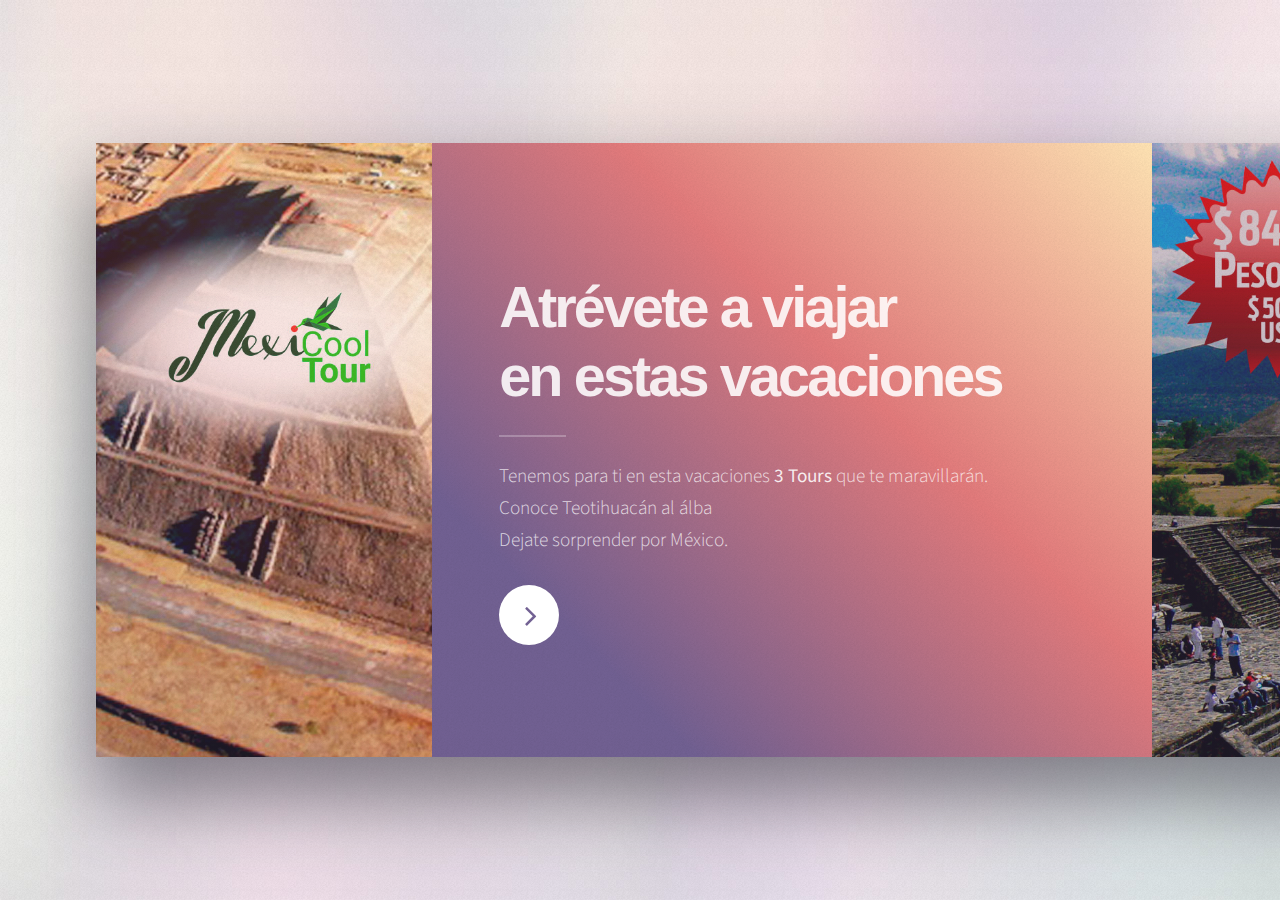
==== landing-page/index.html @ 9f9e295f "landing page" ====
<!DOCTYPE HTML>
<html>
	<head>
		<title>TripMexicoTours Landing Page</title>
		<link rel="shortcut icon" type="image/x-icon" href="http://TripMexicoTours.com/images/icons/favicon.ico"/>
		<meta charset="utf-8" />
		<meta name="viewport" content="width=device-width, initial-scale=1, user-scalable=no" />
		<link rel="stylesheet" href="assets/css/main.css" />
		<noscript><link rel="stylesheet" href="assets/css/noscript.css" /></noscript>
	</head>
	<body>

		<!-- Page Wrapper -->
			<div id="page-wrapper">

				<!-- Wrapper -->
					<div id="wrapper">

						<!-- Panel (Banner) -->
							<section class="panel banner right">
								<div class="content color0 span-3-75">
									<h1 class="major">
										Atrévete a viajar<br />
										en estas vacaciones
									</h1>
									<p>
										Tenemos para ti en esta vacaciones <strong>3 Tours</strong> que te maravillarán.<br >
										Conoce Teotihuacán al álba<br >
										Dejate sorprender por México.
									</p>
									<ul class="actions">
										<li><a href="#first" class="button special color1 circle icon fa-angle-right">Siguiente</a></li>
									</ul>
								</div>
								<div class="image filtered span-1-75" data-position="25% 25%">
									<img src="images/pic01.jpg" alt="" />
								</div>
							</section>

						<!-- Panel (Spotlight) -->
							<section class="panel spotlight medium right" id="first">
								<div class="content span-7">
									<h2 class="major">
										El corazón de México
									</h2>
									<p>
										Emprenderemos una aventura hacia la mítica ciudad de los Dioses, considerada la más grande y poderosa de mesoamérica: Teotihuacán; nombrada así por los Aztecas, donde de acuerdo a sus mitos y religión sus dioses fueron creados. Entenderemos su cosmovisión representada en sus monumentales contrucciones como:
										<ul>
											<li><a href="https://www.google.com.mx/search?q=La+calzada+de+los+muertos&newwindow=1&es_sm=122&source=lnms&tbm=isch&sa=X&ei=I7IyVNb7I8r9yQSN1IC4Cw&ved=0CAgQ_AUoAQ&biw=1407&bih=843" target="_blank">La calzada de los muertos</a></li>
											<li><a href="https://www.google.com.mx/search?q=piramide+de+la+luna&newwindow=1&hl=es-419&site=webhp&source=lnms&tbm=isch&sa=X&ved=0ahUKEwi0x_HT_pnTAhXM44MKHbWVAcIQ_AUIBigB&biw=1366&bih=678" target="_blank">Pirámide de la Luna</a></li>
											<li><a href="https://www.google.com.mx/search?q=Palacio+de+Quetzalpapalotl&newwindow=1&es_sm=122&source=lnms&tbm=isch&sa=X&ei=RrIyVKqgKc6oyASz74LYCg&ved=0CAgQ_AUoAQ&biw=1407&bih=843" target="_blank">Palacio del Quetzalpapalotl</a></li>
											<li><a href="https://www.google.com.mx/search?q=Pir%C3%A1mide+del+Sol&newwindow=1&espv=2&source=lnms&tbm=isch&sa=X&ei=Y7IyVLTpLI-fyATU34HoAQ&ved=0CAYQ_AUoAQ&biw=1407&bih=843" target="_blank">Pirámide del sol</a></li>
										</ul>
									</p>
								</div>
								<div class="image filtered tinted" data-position="top left">
									<img src="images/pic02.jpg" alt="" />
								</div>
							</section>

							<section class="panel spotlight large left">
								<div class="content span-5">
									<h2 class="major">Basílica de Guadalupe</h2>
									<p>
										"La Villa de Guadalupe”. Donde acontecieron las apariciones de la Virgen María de Guadalupe al indio Juan Diego, en el cerro del Tepeyac en 1531.
										<br >
										En este importante recinto visitaremos la antigua basílica menor, el templo del pocito y la moderna Basílica; lugar que resguarda la imagen de la virgen morena la cual es objeto de culto y veneración.
									</p>
								</div>
								<div class="image filtered tinted" data-position="top right">
									<img src="images/pic03.jpg" alt="" />
								</div>
							</section>

							<section class="panel spotlight large left">
								<div class="content span-5">
									<h2 class="major">Cholula</h2>
									<p>
										Redescubriremos Cholula, la ciudad más antigua de Mesoamérica, con su monumental pirámide.
										<br >
										Continuaremos hacia Tonantzintla, pintoresco pueblecito. Donde nos maravillaremos con su peculiar iglesia, un claro ejemplo del sincretismo religioso y obra maestra del arte y arquitectura indígena.
									</p>
								</div>
								<div class="image filtered tinted" data-position="top right">
									<img src="images/pic04.jpg" alt="" />
								</div>
							</section>

							<section class="panel spotlight medium right">
								<div class="content span-7">
									<h2 class="major">
										Puebla
									</h2>
									<p>
										Después nos trasladáremos hacia Puebla capital del estado. Ciudad que nos revela su alma barroca al conocer su excelsa Capilla del Rosario, conocida como la casa de oro y alguna vez llamada la 8° maravilla del nuevo continente.
										<br />
										La Catedral Angelopolitana, segunda catedral más grande de México, nos reserva en su interior majestuosas y bellas obras del arte novohispano.
									</p>
								</div>
								<div class="image filtered tinted" data-position="top left">
									<img src="images/pic05.jpg" alt="" />
								</div>
							</section>

							<section class="panel spotlight large left">
								<div class="content span-5">
									<h2 class="major">Taxco</h2>
									<p>
										Taxco, pintoresco pueblecito localizado en el corazón de la sierra madre del sur y famoso mundialmente por el talentoso trabajo en plata de sus artesanos que deslumbró tanto a los Kennedy como a la diva Marilyn Monroe, pintores como Frida Kahlo, cantantes como Frank Sinatra y celebres actrices como María Félix.
									</p>
								</div>
								<div class="image filtered tinted" data-position="top right">
									<img src="images/pic06.jpg" alt="" />
								</div>
							</section>

							<section class="panel spotlight medium right" id="first">
								<div class="content span-7">
									<h2 class="major">
										Cuernavaca
									</h2>
									<p>
										Descubriremos las primaveras más románticas que envuelven a la Ciudad de Cuernavaca. Un paraíso deslumbrante para Hernán Cortés y un edén para el emperador Maximiliano de Habsburgo.
										<br />
										Visitaremos la Catedral, la cual alberga la capilla de indios más antigua de México.
									</p>
								</div>
								<div class="image filtered tinted" data-position="top left">
									<img src="images/pic07.jpg" alt="" />
								</div>
							</section>							

						<!-- Panel -->
							<section class="panel">
								<div class="intro color2">
									<h2 class="major">México</h2>
									<p>
										Pasión en Movimiento<br />
										Déjate enamorar por la historia de una nación y enriquece tu espíritu con el encanto de nuestro México<br />
									</p>
									<h2 class="">
										<strong>
											Atrévete<br /><br />
										</strong>
										<strong>
											&nbsp;&nbsp;&nbsp;&nbsp;&nbsp;&nbsp;&nbsp;Explora<br /><br />
										</strong>
										<strong>
											&nbsp;&nbsp;&nbsp;&nbsp;&nbsp;&nbsp;&nbsp;&nbsp;&nbsp;&nbsp;&nbsp;&nbsp;&nbsp;&nbsp;&nbsp;Conoce
										</strong>
									</h2>
								</div>
								<div class="gallery">
									<div class="group span-3">
										<a href="images/gallery/fulls/01.jpg" class="image filtered span-3" data-position="bottom"><img src="images/gallery/thumbs/01.jpg" alt="" /></a>
										<a href="images/gallery/fulls/02.jpg" class="image filtered span-1-5" data-position="center"><img src="images/gallery/thumbs/02.jpg" alt="" /></a>
										<a href="images/gallery/fulls/03.jpg" class="image filtered span-1-5" data-position="bottom"><img src="images/gallery/thumbs/03.jpg" alt="" /></a>
									</div>
									<a href="images/gallery/fulls/04.jpg" class="image filtered span-2-5" data-position="top"><img src="images/gallery/thumbs/04.jpg" alt="" /></a>
									<div class="group span-4-5">
										<a href="images/gallery/fulls/05.jpg" class="image filtered span-3" data-position="top"><img src="images/gallery/thumbs/05.jpg" alt="" /></a>
										<a href="images/gallery/fulls/06.jpg" class="image filtered span-1-5" data-position="center"><img src="images/gallery/thumbs/06.jpg" alt="" /></a>
										<a href="images/gallery/fulls/07.jpg" class="image filtered span-1-5" data-position="bottom"><img src="images/gallery/thumbs/07.jpg" alt="" /></a>
										<a href="images/gallery/fulls/08.jpg" class="image filtered span-3" data-position="top"><img src="images/gallery/thumbs/08.jpg" alt="" /></a>
									</div>
									<a href="images/gallery/fulls/09.jpg" class="image filtered span-2-5" data-position="right"><img src="images/gallery/thumbs/09.jpg" alt="" /></a>
								</div>
							</section>

							<section class="panel color1">
								<div class="intro joined">
									<h2 class="major">¿Qué incluye el Tour?</h2>
									<p>
										El tour incluyé un trato preferencial y exclusivo, así como transporte de ída y regreso al punto de partida, ya no tendrás que preocuparte por las entradas, van por nuestra cuenta, solo tendrás que ir dispuesto a sorprenderte, disfrutar y divertirte como nunca.
									</p>
								</div>
								<div class="inner">
									<ul class="grid-icons three connected">
										<li><span class="icon fa-phone"><span class="label"></span></span></li>
										<li><span class="icon fa-address-book"><span class="label"></span></span></li>
										<li><span class="icon fa-truck"><span class="label"></span></span></li>
										<li><span class="icon fa-users"><span class="label"></span></span></li>
										<li><span class="icon fa-camera-retro"><span class="label"></span></span></li>
										<li><span class="icon fa-flag-checkered"><span class="label"></span></span></li>
									</ul>
									<h3 align="center">
										El tour de Teotihuacán & Basílica de<br />Guadalupe
										incluyen alimentos y solamente<br />snacks en los tours de Taxco & Cuernavaca<br />y Cholula & Puebla.
									</h3>
									<p>
										Los niños tienen un descuento de $120°° pesos mexicanos en todos los tours
									</p>
								</div>
							</section>

							<section class="panel color4-alt">
								<div class="intro color4">
									<h2 class="major">Contacto</h2>
									<p>Vive la experiencia y conoce todos nuestros tours.</p>
								</div>
								<div class="inner columns divided">
									<div class="span-3-25">
										<form method="post" action="#">
											<div class="field half">
												<label for="name">Nombre</label>
												<input type="text" name="name" id="name" />
											</div>
											<div class="field half">
												<label for="email">Correo Electrónico</label>
												<input type="email" name="email" id="email" />
											</div>
											<div class="field">
												<label for="message">Mensaje</label>
												<textarea name="message" id="message" rows="4"></textarea>
											</div>
											<ul class="actions">
												<li><input type="submit" value="Enviar Mensaje" class="button special" /></li>
											</ul>
										</form>
									</div>
									<div class="span-1-5">
										<ul class="contact-icons color1">
											<li class="icon fa-whatsapp"><a href="tel:+52 55 1650 1622" target="_blank">+52 55 1650 1622</a></li>
											<li class="icon fa-whatsapp"><a href="tel:+52 55 5466 5720" target="_blank">+52 55 5466 5720</a></li>
											<li class="icon fa-facebook"><a href="https://www.facebook.com/TripMexicoTours" target="_blank">facebook.com/TripMexicoTours</a></li>
											<li class="icon fa-instagram"><a href="https://www.instagram.com/TripMexicoTours/" target="_blank">@TripMexicoTours</a></li>
											<li class="icon fa-laptop"><a href="http://TripMexicoTours.com">TripMexicoTours</a></li>
										</ul>
									</div>
								</div>
							</section>

						<!-- Panel -->
							<!--<section class="panel color2-alt">
								<div class="intro color2">
									<h2 class="major">Elements</h2>
									<p>Sed vel nibh libero. Mauris et lorem pharetra massa lorem turpis congue pulvinar. Vivamus sed feugiat finibus. Duis amet bibendum amet sed. Duis mauris ex, dapibus sed ligula tempus volutpat magna etiam. </p>
								</div>
								<div class="inner columns aligned">
									<div class="span-2-75">

										<h3 class="major">Text</h3>
										<p>This is <b>bold</b> and this is <strong>strong</strong>. This is <i>italic</i> and this is <em>emphasized</em>.
										This is <sup>superscript</sup> text and this is <sub>subscript</sub> text.
										This is <u>underlined</u> and this is code: <code>for (;;) { ... }</code>. Finally, <a href="#">this is a link</a>.</p>

										<h1>Heading Level 1</h1>
										<h2>Heading Level 2</h2>
										<h3>Heading Level 3</h3>
										<h4>Heading Level 4</h4>
										<h5>Heading Level 5</h5>
										<h6>Heading Level 6</h6>

									</div>
									<div class="span-3">

										<h4>Blockquote</h4>
										<blockquote>Lorem ipsum dolor sit amet. Felis sagittis eget tempus euismod. Vestibulum ante ipsum primis in vestibulum. Blandit adipiscing eu iaculis volutpat ac adipiscing volutpat ac adipiscing faucibus.</blockquote>

										<h4>Preformatted</h4>
										<pre><code>i = 0;

while (!deck.isInOrder()) {
    print 'Iteration ' + (i++);
    deck.shuffle();
}

print 'It took ' + i + ' iterations to sort the deck.';</code></pre>

									</div>
									<div class="span-1-25">

										<h3 class="major">Lists</h3>

										<h4>Unordered</h4>
										<ul>
											<li>Lorem ipsum dolor sit.</li>
											<li>Dolor pulvinar etiam.</li>
											<li>Etiam vel felis viverra.</li>
										</ul>

										<h4>Alternate</h4>
										<ul class="alt">
											<li>Lorem ipsum dolor sit.</li>
											<li>Dolor pulvinar etiam.</li>
											<li>Etiam vel felis viverra.</li>
											<li>Felis enim feugiat.</li>
										</ul>

									</div>
									<div class="span-1-5">

										<h4>Ordered</h4>
										<ol>
											<li>Lorem ipsum dolor sit.</li>
											<li>Dolor pulvinar etiam.</li>
											<li>Etiam vel felis viverra.</li>
											<li>Felis enim feugiat.</li>
											<li>Etiam vel felis lorem.</li>
										</ol>

										<h4>Actions</h4>
										<ul class="actions">
											<li><a href="#" class="button special color2">Default</a></li>
											<li><a href="#" class="button">Default</a></li>
										</ul>
										<ul class="actions vertical">
											<li><a href="#" class="button special color2">Default</a></li>
											<li><a href="#" class="button">Default</a></li>
										</ul>

									</div>
									<div class="span-1-25">

										<h4>Icons</h4>
										<ul class="icons">
											<li><a href="#" class="icon fa-twitter"><span class="label">Twitter</span></a></li>
											<li><a href="#" class="icon fa-facebook"><span class="label">Facebook</span></a></li>
											<li><a href="#" class="icon fa-instagram"><span class="label">Instagram</span></a></li>
											<li><a href="#" class="icon fa-github"><span class="label">GitHub</span></a></li>
											<li><a href="#" class="icon fa-medium"><span class="label">Medium</span></a></li>
										</ul>

										<h4>Contact Icons</h4>
										<ul class="contact-icons color2">
											<li class="icon fa-twitter"><a href="#">Twitter</a></li>
											<li class="icon fa-facebook"><a href="#">Facebook</a></li>
											<li class="icon fa-instagram"><a href="#">Instagram</a></li>
											<li class="icon fa-github"><a href="#">GitHub</a></li>
											<li class="icon fa-medium"><a href="#">Medium</a></li>
										</ul>

									</div>
									<div class="span-3">
										<h3 class="major">Table</h3>
										<h4>Default</h4>
										<div class="table-wrapper">
											<table>
												<thead>
													<tr>
														<th>Name</th>
														<th>Description</th>
														<th>Price</th>
													</tr>
												</thead>
												<tbody>
													<tr>
														<td>Item One</td>
														<td>Ante turpis integer aliquet porttitor.</td>
														<td>29.99</td>
													</tr>
													<tr>
														<td>Item Two</td>
														<td>Vis ac commodo adipiscing arcu aliquet.</td>
														<td>19.99</td>
													</tr>
													<tr>
														<td>Item Three</td>
														<td> Morbi faucibus arcu accumsan lorem.</td>
														<td>29.99</td>
													</tr>
													<tr>
														<td>Item Four</td>
														<td>Vitae integer tempus condimentum.</td>
														<td>19.99</td>
													</tr>
												</tbody>
												<tfoot>
													<tr>
														<td colspan="2"></td>
														<td>100.00</td>
													</tr>
												</tfoot>
											</table>
										</div>
									</div>
									<div class="span-3">
										<h4>Alternate</h4>
										<div class="table-wrapper">
											<table class="alt">
												<thead>
													<tr>
														<th>Name</th>
														<th>Description</th>
														<th>Price</th>
													</tr>
												</thead>
												<tbody>
													<tr>
														<td>Item One</td>
														<td>Ante turpis integer aliquet porttitor.</td>
														<td>29.99</td>
													</tr>
													<tr>
														<td>Item Two</td>
														<td>Vis ac commodo adipiscing arcu aliquet.</td>
														<td>19.99</td>
													</tr>
													<tr>
														<td>Item Three</td>
														<td> Morbi faucibus arcu accumsan lorem.</td>
														<td>29.99</td>
													</tr>
													<tr>
														<td>Item Four</td>
														<td>Vitae integer tempus condimentum.</td>
														<td>19.99</td>
													</tr>
													<tr>
														<td>Item Five</td>
														<td>Ante turpis integer aliquet porttitor.</td>
														<td>29.99</td>
													</tr>
												</tbody>
												<tfoot>
													<tr>
														<td colspan="2"></td>
														<td>100.00</td>
													</tr>
												</tfoot>
											</table>
										</div>
									</div>
									<div class="span-2-25">
										<h3 class="major">Buttons</h3>
										<ul class="actions">
											<li><a href="#" class="button special color2">Special</a></li>
											<li><a href="#" class="button">Default</a></li>
										</ul>
										<ul class="actions">
											<li><a href="#" class="button">Default</a></li>
											<li><a href="#" class="button large">Large</a></li>
											<li><a href="#" class="button small">Small</a></li>
										</ul>
										<ul class="actions">
											<li><a href="#" class="button special color2 icon fa-cog">Icon</a></li>
											<li><a href="#" class="button icon fa-diamond">Icon</a></li>
										</ul>
										<ul class="actions">
											<li><span class="button special color2 disabled">Disabled</span></li>
											<li><span class="button disabled">Disabled</span></li>
										</ul>
										<ul class="actions">
											<li><a href="#" class="button special color2 circle icon fa-cog">Icon</a></li>
											<li><a href="#" class="button circle icon fa-diamond">Icon</a></li>
										</ul>
									</div>
									<div class="span-4-5">
										<h3 class="major">Form</h3>
										<form method="post" action="#">
											<div class="field third">
												<label for="demo-name">Name</label>
												<input type="text" name="demo-name" id="demo-name" value="" placeholder="Jane Doe" />
											</div>
											<div class="field third">
												<label for="demo-email">Email</label>
												<input type="email" name="demo-email" id="demo-email" value="" placeholder="jane@untitled.tld" />
											</div>
											<div class="field third">
												<label for="demo-category">Category</label>
												<div class="select-wrapper">
													<select name="demo-category" id="demo-category">
														<option value="">-</option>
														<option value="1">Manufacturing</option>
														<option value="1">Shipping</option>
														<option value="1">Administration</option>
														<option value="1">Human Resources</option>
													</select>
												</div>
											</div>
											<div class="field quarter">
												<input type="radio" id="demo-priority-low" name="demo-priority" class="color2" checked />
												<label for="demo-priority-low">Low Priority</label>
											</div>
											<div class="field quarter">
												<input type="radio" id="demo-priority-high" name="demo-priority" class="color2" />
												<label for="demo-priority-high">High Priority</label>
											</div>
											<div class="field quarter">
												<input type="checkbox" id="demo-copy" name="demo-copy" class="color2" />
												<label for="demo-copy">Email a copy</label>
											</div>
											<div class="field quarter">
												<input type="checkbox" id="demo-human" name="demo-human" class="color2" checked />
												<label for="demo-human">Not a robot</label>
											</div>
											<div class="field">
												<label for="demo-message">Message</label>
												<textarea name="demo-message" id="demo-message" placeholder="Enter your message" rows="2"></textarea>
											</div>
											<ul class="actions">
												<li><input type="submit" value="Send Message" class="special color2" /></li>
												<li><input type="reset" value="Reset" /></li>
											</ul>
										</form>
									</div>
								</div>
							</section>

						<!-- Copyright -->
							<div class="copyright">&copy; TripMexicoTours 2017 Desarrollo por: <a href="https://saits.xyz">Saits</a>.</div>

					</div>

			</div>

		<!-- Scripts -->
			<script src="assets/js/jquery.min.js"></script>
			<script src="assets/js/skel.min.js"></script>
			<script src="assets/js/main.js"></script>

	</body>
</html>
---- landing-page/assets/css/main.css ----
@import url(font-awesome.min.css);
@import url("https://fonts.googleapis.com/css?family=Source+Sans+Pro:300,400,300i,400i");

/*
	Ethereal by HTML5 UP
	html5up.net | @ajlkn
	Free for personal and commercial use under the CCA 3.0 license (html5up.net/license)
*/

/* Reset */

	html, body, div, span, applet, object, iframe, h1, h2, h3, h4, h5, h6, p, blockquote, pre, a, abbr, acronym, address, big, cite, code, del, dfn, em, img, ins, kbd, q, s, samp, small, strike, strong, sub, sup, tt, var, b, u, i, center, dl, dt, dd, ol, ul, li, fieldset, form, label, legend, table, caption, tbody, tfoot, thead, tr, th, td, article, aside, canvas, details, embed, figure, figcaption, footer, header, hgroup, menu, nav, output, ruby, section, summary, time, mark, audio, video {
		margin: 0;
		padding: 0;
		border: 0;
		font-size: 100%;
		font: inherit;
		vertical-align: baseline;
	}

	article, aside, details, figcaption, figure, footer, header, hgroup, menu, nav, section {
		display: block;
	}

	body {
		line-height: 1;
	}

	ol, ul {
		list-style: none;
	}

	blockquote, q {
		quotes: none;
	}

	blockquote:before, blockquote:after, q:before, q:after {
		content: '';
		content: none;
	}

	table {
		border-collapse: collapse;
		border-spacing: 0;
	}

	body {
		-webkit-text-size-adjust: none;
	}

/* Box Model */

	*, *:before, *:after {
		-moz-box-sizing: border-box;
		-webkit-box-sizing: border-box;
		box-sizing: border-box;
	}

/* Page */

	@-moz-keyframes load-spinner {
		0% {
			-moz-transform: rotate(0deg);
			-webkit-transform: rotate(0deg);
			-ms-transform: rotate(0deg);
			transform: rotate(0deg);
		}

		100% {
			-moz-transform: rotate(360deg);
			-webkit-transform: rotate(360deg);
			-ms-transform: rotate(360deg);
			transform: rotate(360deg);
		}
	}

	@-webkit-keyframes load-spinner {
		0% {
			-moz-transform: rotate(0deg);
			-webkit-transform: rotate(0deg);
			-ms-transform: rotate(0deg);
			transform: rotate(0deg);
		}

		100% {
			-moz-transform: rotate(360deg);
			-webkit-transform: rotate(360deg);
			-ms-transform: rotate(360deg);
			transform: rotate(360deg);
		}
	}

	@-ms-keyframes load-spinner {
		0% {
			-moz-transform: rotate(0deg);
			-webkit-transform: rotate(0deg);
			-ms-transform: rotate(0deg);
			transform: rotate(0deg);
		}

		100% {
			-moz-transform: rotate(360deg);
			-webkit-transform: rotate(360deg);
			-ms-transform: rotate(360deg);
			transform: rotate(360deg);
		}
	}

	@keyframes load-spinner {
		0% {
			-moz-transform: rotate(0deg);
			-webkit-transform: rotate(0deg);
			-ms-transform: rotate(0deg);
			transform: rotate(0deg);
		}

		100% {
			-moz-transform: rotate(360deg);
			-webkit-transform: rotate(360deg);
			-ms-transform: rotate(360deg);
			transform: rotate(360deg);
		}
	}

	@-ms-viewport {
		width: device-width;
	}

	html {
		width: 100%;
		height: 100%;
	}

	body {
		display: -moz-flex;
		display: -webkit-flex;
		display: -ms-flex;
		display: flex;
		-moz-align-items: center;
		-webkit-align-items: center;
		-ms-align-items: center;
		align-items: center;
		-moz-justify-content: -moz-flex-start;
		-webkit-justify-content: -webkit-flex-start;
		-ms-justify-content: -ms-flex-start;
		justify-content: flex-start;
		-ms-overflow-style: scrollbar;
		width: 100%;
		height: 100%;
		min-height: 30rem;
		overflow: hidden;
	}

		body:before {
			-moz-animation: load-spinner 1s infinite linear;
			-webkit-animation: load-spinner 1s infinite linear;
			-ms-animation: load-spinner 1s infinite linear;
			animation: load-spinner 1s infinite linear;
			-moz-transition: opacity 0.25s ease;
			-webkit-transition: opacity 0.25s ease;
			-ms-transition: opacity 0.25s ease;
			transition: opacity 0.25s ease;
			-moz-transition-delay: 0s;
			-webkit-transition-delay: 0s;
			-ms-transition-delay: 0s;
			transition-delay: 0s;
			-moz-pointer-events: none;
			-webkit-pointer-events: none;
			-ms-pointer-events: none;
			pointer-events: none;
			content: '';
			display: block;
			position: absolute;
			top: 50%;
			left: 50%;
			width: 4rem;
			height: 4rem;
			margin: -2rem 0 0 -2rem;
			background-image: url("data:image/svg+xml;charset=utf8,%3Csvg xmlns='http://www.w3.org/2000/svg' xmlns:xlink='http://www.w3.org/1999/xlink' width='96px' height='96px' viewBox='0 0 96 96' zoomAndPan='disable'%3E%3Cstyle%3Ecircle %7Bfill: transparent%3B stroke: %232e2b37%3B stroke-width: 1.5px%3B %7D%3C/style%3E%3Cdefs%3E%3CclipPath id='corner'%3E%3Cpolygon points='0,0 48,0 48,48 96,48 96,96 0,96' /%3E%3C/clipPath%3E%3C/defs%3E%3Cg clip-path='url(%23corner)'%3E%3Ccircle cx='48' cy='48' r='32'/%3E%3C/g%3E%3C/svg%3E");
			background-position: center;
			background-repeat: no-repeat;
			background-size: 4rem;
			opacity: 0;
		}

		body:after {
			-moz-pointer-events: none;
			-webkit-pointer-events: none;
			-ms-pointer-events: none;
			pointer-events: none;
			content: '';
			display: block;
			position: fixed;
			top: 0;
			left: 0;
			width: 100%;
			height: 100%;
			z-index: -1;
			background-attachment: fixed;
			background-color: #e1e6e1;
			background-image: url("../../images/overlay.png"), url("../../images/bg.jpg");
			background-repeat: repeat, repeat-x;
			background-size: 128px 128px, cover;
		}

		body.is-loading *, body.is-loading *:before, body.is-loading *:after {
			-moz-animation: none !important;
			-webkit-animation: none !important;
			-ms-animation: none !important;
			animation: none !important;
			-moz-transition: none !important;
			-webkit-transition: none !important;
			-ms-transition: none !important;
			transition: none !important;
		}

		body.is-loading:before {
			-moz-transition: opacity 1s ease;
			-webkit-transition: opacity 1s ease;
			-ms-transition: opacity 1s ease;
			transition: opacity 1s ease;
			-moz-transition-delay: 0.75s;
			-webkit-transition-delay: 0.75s;
			-ms-transition-delay: 0.75s;
			transition-delay: 0.75s;
			opacity: 0.25;
		}

	@media screen and (max-width: 736px) {

		html {
			height: auto;
		}

		body {
			height: auto;
			overflow-x: hidden;
			overflow-y: auto;
		}

	}

	@media screen and (max-width: 480px) {

		html, body {
			min-width: 320px;
		}

	}

/* Typography */

	html {
		font-size: 18pt;
		font-size: 1vmax;
	}

		@media screen and (max-width: 1680px) {

			html {
				font-size: 12pt;
				font-size: 1.1vmax;
			}

		}

		@media screen and (max-width: 1280px) {

			html {
				font-size: 11pt;
				font-size: 1.5vmax;
			}

		}

	body, input, select, textarea {
		color: rgba(255, 255, 255, 0.75);
		font-family: "Source Sans Pro", Helvetica, sans-serif;
		font-size: 1rem;
		font-weight: 300;
		line-height: 1.65;
	}

	a {
		-moz-transition: color 0.2s ease-in-out, border-bottom-color 0.2s ease-in-out;
		-webkit-transition: color 0.2s ease-in-out, border-bottom-color 0.2s ease-in-out;
		-ms-transition: color 0.2s ease-in-out, border-bottom-color 0.2s ease-in-out;
		transition: color 0.2s ease-in-out, border-bottom-color 0.2s ease-in-out;
		color: inherit;
		border-bottom: dotted 1px;
		text-decoration: none;
	}

		a:hover {
			border-bottom-color: transparent;
			color: #ffe4b4;
		}

	strong, b {
		color: rgba(255, 255, 255, 0.875);
		font-weight: 400;
	}

	em, i {
		font-style: italic;
	}

	p {
		margin: 0 0 1.5rem 0;
	}

		body.is-ie p {
			width: 100%;
		}

	h1, h2, h3, h4, h5, h6 {
		color: rgba(255, 255, 255, 0.875);
		font-family: Arial, Helvetica, sans-serif;
		font-weight: 700;
		line-height: 1.3;
		margin: 0 0 0.75rem 0;
		letter-spacing: -0.05em;
	}

		h1 a, h2 a, h3 a, h4 a, h5 a, h6 a {
			color: inherit;
			text-decoration: none;
		}

	h1.major, h2.major, h3.major {
		position: relative;
	}

		h1.major:after, h2.major:after, h3.major:after {
			content: '';
			position: absolute;
			left: 0;
			width: 3.5rem;
			height: 0.1rem;
			background-color: rgba(255, 255, 255, 0.25);
		}

	h1 {
		font-size: 3rem;
		line-height: 1.2;
	}

		h1.major {
			margin: 0 0 2.625rem 0;
		}

			h1.major:after {
				bottom: -1.325rem;
			}

	h2 {
		font-size: 1.75rem;
		line-height: 1.2;
	}

		h2.major {
			margin: 0 0 1.9875rem 0;
		}

			h2.major:after {
				bottom: -1.2rem;
			}

	h3 {
		font-size: 1.325rem;
	}

		h3.major {
			margin: 0 0 1.875rem 0;
		}

			h3.major:after {
				bottom: -0.75rem;
			}

	h4 {
		font-size: 1rem;
	}

	h5 {
		font-size: 0.9rem;
	}

	h6 {
		font-size: 0.7rem;
	}

	sub {
		font-size: 0.8rem;
		position: relative;
		top: 0.5rem;
	}

	sup {
		font-size: 0.8rem;
		position: relative;
		top: -0.5rem;
	}

	blockquote {
		border-left: solid 0.25rem rgba(255, 255, 255, 0.25);
		font-style: italic;
		margin: 0 0 1.5rem 0;
		padding: 0.375rem 0 0.375rem 1.5rem;
	}

	code {
		background: rgba(255, 255, 255, 0.075);
		border-radius: 0.25rem;
		font-family: "Courier New", monospace;
		font-size: 0.8rem;
		margin: 0 0.25rem;
		padding: 0.25rem 0.65rem;
	}

	pre {
		-webkit-overflow-scrolling: touch;
		font-family: "Courier New", monospace;
		font-size: 0.8rem;
		margin: 0 0 1.5rem 0;
		white-space: pre-wrap;
	}

		pre code {
			display: block;
			line-height: 1.625;
			padding: 1rem 1.5rem;
			overflow-x: auto;
			margin: 0;
		}

	hr {
		border: 0;
		border-bottom: solid 2px rgba(255, 255, 255, 0.25);
		margin: 1.875rem 0;
	}

	.align-left {
		text-align: left;
	}

	.align-center {
		text-align: center;
	}

	.align-right {
		text-align: right;
	}

	@media screen and (max-width: 736px) {

		html {
			font-size: 12pt;
		}

		h1 {
			font-size: 2.25rem;
			line-height: 1.2;
		}

			h1.major {
				margin: 0 0 2.625rem 0;
			}

				h1.major:after {
					bottom: -1.325rem;
				}

		h2 {
			font-size: 1.5rem;
			line-height: 1.2;
		}

			h2.major {
				margin: 0 0 1.9875rem 0;
			}

				h2.major:after {
					bottom: -1.2rem;
				}

		h3 {
			font-size: 1rem;
		}

			h3.major {
				margin: 0 0 1.875rem 0;
			}

				h3.major:after {
					bottom: -0.75rem;
				}

		h4 {
			font-size: 1rem;
		}

		h5 {
			font-size: 0.9rem;
		}

		h6 {
			font-size: 0.7rem;
		}

		h1 br, h2 br, h3 br, h4 br, h5 br, h6 br {
			display: none;
		}

	}

	@media screen and (max-width: 360px) {

		html {
			font-size: 11pt;
		}

	}

/* Form */

	form {
		display: -moz-flex;
		display: -webkit-flex;
		display: -ms-flex;
		display: flex;
		-moz-flex-wrap: wrap;
		-webkit-flex-wrap: wrap;
		-ms-flex-wrap: wrap;
		flex-wrap: wrap;
		width: calc(100% + 3rem);
		margin: -1.5rem 0 1.5rem -1.5rem;
	}

		form > .field {
			-moz-flex-grow: 0;
			-webkit-flex-grow: 0;
			-ms-flex-grow: 0;
			flex-grow: 0;
			-moz-flex-shrink: 0;
			-webkit-flex-shrink: 0;
			-ms-flex-shrink: 0;
			flex-shrink: 0;
			padding: 1.5rem 0 0 1.5rem;
			width: calc(100% - 1.5rem);
		}

			form > .field.half {
				width: calc(50% - 0.75rem);
			}

			form > .field.third {
				width: calc(100%/3 - 0.5rem);
			}

			form > .field.quarter {
				width: calc(25% - 0.375rem);
			}

		form > .actions {
			-moz-flex-grow: 0;
			-webkit-flex-grow: 0;
			-ms-flex-grow: 0;
			flex-grow: 0;
			-moz-flex-shrink: 1;
			-webkit-flex-shrink: 1;
			-ms-flex-shrink: 1;
			flex-shrink: 1;
			margin: 1.5rem 0 0 1.5rem;
		}

	label {
		color: rgba(255, 255, 255, 0.875);
		display: block;
		font-family: Arial, Helvetica, sans-serif;
		font-size: 0.8rem;
		font-weight: 700;
		margin: 0 0 0.4875rem 0;
	}

	input[type="text"],
	input[type="password"],
	input[type="email"],
	input[type="tel"],
	select,
	textarea {
		-moz-appearance: none;
		-webkit-appearance: none;
		-ms-appearance: none;
		appearance: none;
		background: transparent;
		border: solid 2px rgba(255, 255, 255, 0.25);
		border-radius: 0.25rem;
		color: inherit;
		display: block;
		outline: 0;
		padding: 0 0.75rem;
		text-decoration: none;
		width: 100%;
	}

		input[type="text"]:invalid,
		input[type="password"]:invalid,
		input[type="email"]:invalid,
		input[type="tel"]:invalid,
		select:invalid,
		textarea:invalid {
			box-shadow: none;
		}

		input[type="text"]:focus,
		input[type="password"]:focus,
		input[type="email"]:focus,
		input[type="tel"]:focus,
		select:focus,
		textarea:focus {
			border-color: #ffe4b4;
		}

	option {
		background-color: rgba(255, 255, 255, 0.875);
		color: #2e2b37;
	}

	.select-wrapper {
		text-decoration: none;
		display: block;
		position: relative;
	}

		.select-wrapper:before {
			-moz-osx-font-smoothing: grayscale;
			-webkit-font-smoothing: antialiased;
			font-family: FontAwesome;
			font-style: normal;
			font-weight: normal;
			text-transform: none !important;
		}

		.select-wrapper:before {
			display: block;
			content: '\f107';
			position: absolute;
			top: 0;
			right: 0;
			width: 2.5rem;
			height: 2.5rem;
			line-height: 2.5rem;
			color: rgba(255, 255, 255, 0.75);
			pointer-events: none;
			text-align: center;
		}

			body.is-ie .select-wrapper:before {
				line-height: 2.5;
			}

		.select-wrapper select::-ms-expand {
			display: none;
		}

	input[type="text"],
	input[type="password"],
	input[type="email"],
	select {
		height: 2.5rem;
	}

	textarea {
		padding: 0.75rem 1rem;
	}

	input[type="checkbox"],
	input[type="radio"] {
		-moz-appearance: none;
		-webkit-appearance: none;
		-ms-appearance: none;
		appearance: none;
		display: block;
		float: left;
		margin-right: -2rem;
		opacity: 0;
		width: 1rem;
		z-index: -1;
	}

		input[type="checkbox"] + label,
		input[type="radio"] + label {
			text-decoration: none;
			position: relative;
			color: rgba(255, 255, 255, 0.75);
			cursor: pointer;
			display: inline-block;
			font-size: 1rem;
			font-weight: 300;
			margin-bottom: 0;
			padding-left: 2.5rem;
			padding-right: 1rem;
		}

			input[type="checkbox"] + label:before,
			input[type="radio"] + label:before {
				-moz-osx-font-smoothing: grayscale;
				-webkit-font-smoothing: antialiased;
				font-family: FontAwesome;
				font-style: normal;
				font-weight: normal;
				text-transform: none !important;
			}

			input[type="checkbox"] + label:before,
			input[type="radio"] + label:before {
				content: '';
				display: inline-block;
				position: absolute;
				top: 0;
				left: 0;
				width: 1.5rem;
				height: 1.5rem;
				line-height: 1.4375rem;
				background: rgba(255, 255, 255, 0.075);
				border: solid 1px rgba(255, 255, 255, 0.25);
				border-radius: 0.25rem;
				color: #2e2b37;
				text-align: center;
			}

				body.is-ie input[type="checkbox"] + label:before, body.is-ie
				input[type="radio"] + label:before {
					line-height: 1.5;
				}

		input[type="checkbox"]:checked + label:before,
		input[type="radio"]:checked + label:before {
			content: '\f00c';
			background: rgba(255, 255, 255, 0.875);
			border-color: rgba(255, 255, 255, 0.875);
		}

		input[type="checkbox"]:focus + label:before,
		input[type="radio"]:focus + label:before {
			border-color: #ffe4b4;
			box-shadow: 0 0 0 1px #ffe4b4;
		}

		input[type="checkbox"]:focus:checked + label:before,
		input[type="radio"]:focus:checked + label:before {
			background: #ffe4b4;
		}

		input[type="checkbox"].color1 + label:before,
		input[type="radio"].color1 + label:before {
			color: #726193;
		}

		input[type="checkbox"].color2 + label:before,
		input[type="radio"].color2 + label:before {
			color: #e37b7c;
		}

		input[type="checkbox"].color3 + label:before,
		input[type="radio"].color3 + label:before {
			color: #ffe4b4;
		}

		input[type="checkbox"].color4 + label:before,
		input[type="radio"].color4 + label:before {
			color: #353865;
		}

	input[type="checkbox"] + label:before {
		border-radius: 0.25rem;
	}

	input[type="radio"] + label:before {
		border-radius: 100%;
	}

	::-webkit-input-placeholder {
		color: rgba(255, 255, 255, 0.5) !important;
		opacity: 1.0;
	}

	:-moz-placeholder {
		color: rgba(255, 255, 255, 0.5) !important;
		opacity: 1.0;
	}

	::-moz-placeholder {
		color: rgba(255, 255, 255, 0.5) !important;
		opacity: 1.0;
	}

	:-ms-input-placeholder {
		color: rgba(255, 255, 255, 0.5) !important;
		opacity: 1.0;
	}

	.formerize-placeholder {
		color: rgba(255, 255, 255, 0.5) !important;
		opacity: 1.0;
	}

	@media screen and (max-width: 736px) {

		form {
			margin: -1.5rem 0 1.5rem 0;
			width: 100%;
		}

			form > .field {
				padding: 1.5rem 0 0 0;
				width: 100% !important;
			}

			form > .actions {
				margin: 1.5rem 0 0 0;
			}

	}

/* Icon */

	.icon {
		text-decoration: none;
		position: relative;
		border-bottom: none;
	}

		.icon:before {
			-moz-osx-font-smoothing: grayscale;
			-webkit-font-smoothing: antialiased;
			font-family: FontAwesome;
			font-style: normal;
			font-weight: normal;
			text-transform: none !important;
		}

		.icon > .label {
			display: none;
		}

/* Image */

	.image {
		display: inline-block;
		position: relative;
		border: 0;
	}

		.image.filtered:after {
			background-image: url("../../images/overlay.png"), linear-gradient(45deg, rgba(114, 97, 147, 0.25) 25%, rgba(227, 123, 124, 0.25) 50%, rgba(255, 228, 180, 0.25));
			background-size: 128px 128px, auto;
			-moz-pointer-events: none;
			-webkit-pointer-events: none;
			-ms-pointer-events: none;
			pointer-events: none;
			content: '';
			position: absolute;
			top: 0;
			left: 0;
			width: 100%;
			height: 100%;
			opacity: 1;
			z-index: 1;
		}

		.image.filtered.tinted:after {
			background-image: url("../../images/overlay.png"), linear-gradient(45deg, rgba(114, 97, 147, 0.25) 25%, rgba(227, 123, 124, 0.25) 50%, rgba(255, 228, 180, 0.25)), linear-gradient(0deg, rgba(0, 0, 0, 0.125), rgba(0, 0, 0, 0.125));
			background-size: 128px 128px, auto, auto;
		}

		.image[data-position] img {
			-moz-object-fit: cover;
			-webkit-object-fit: cover;
			-ms-object-fit: cover;
			object-fit: cover;
			display: block;
			position: absolute;
			top: 0;
			left: 0;
			width: 100%;
			height: 100%;
		}

		.image[data-position="top left"] img {
			-moz-object-position: top left;
			-webkit-object-position: top left;
			-ms-object-position: top left;
			object-position: top left;
		}

		.image[data-position="top"] img {
			-moz-object-position: top;
			-webkit-object-position: top;
			-ms-object-position: top;
			object-position: top;
		}

		.image[data-position="top right"] img {
			-moz-object-position: top right;
			-webkit-object-position: top right;
			-ms-object-position: top right;
			object-position: top right;
		}

		.image[data-position="right"] img {
			-moz-object-position: right;
			-webkit-object-position: right;
			-ms-object-position: right;
			object-position: right;
		}

		.image[data-position="bottom right"] img {
			-moz-object-position: bottom right;
			-webkit-object-position: bottom right;
			-ms-object-position: bottom right;
			object-position: bottom right;
		}

		.image[data-position="bottom"] img {
			-moz-object-position: bottom;
			-webkit-object-position: bottom;
			-ms-object-position: bottom;
			object-position: bottom;
		}

		.image[data-position="bottom left"] img {
			-moz-object-position: bottom left;
			-webkit-object-position: bottom left;
			-ms-object-position: bottom left;
			object-position: bottom left;
		}

		.image[data-position="left"] img {
			-moz-object-position: left;
			-webkit-object-position: left;
			-ms-object-position: left;
			object-position: left;
		}

		.image[data-position="center"] img {
			-moz-object-position: center;
			-webkit-object-position: center;
			-ms-object-position: center;
			object-position: center;
		}

		.image[data-position="25% 25%"] img {
			-moz-object-position: 25% 25%;
			-webkit-object-position: 25% 25%;
			-ms-object-position: 25% 25%;
			object-position: 25% 25%;
		}

		.image[data-position="75% 25%"] img {
			-moz-object-position: 75% 25%;
			-webkit-object-position: 75% 25%;
			-ms-object-position: 75% 25%;
			object-position: 75% 25%;
		}

		.image[data-position="75% 75%"] img {
			-moz-object-position: 75% 75%;
			-webkit-object-position: 75% 75%;
			-ms-object-position: 75% 75%;
			object-position: 75% 75%;
		}

		.image[data-position="25% 75%"] img {
			-moz-object-position: 25% 75%;
			-webkit-object-position: 25% 75%;
			-ms-object-position: 25% 75%;
			object-position: 25% 75%;
		}

		.image img {
			display: block;
		}

		.image.left, .image.right {
			max-width: 40%;
		}

			.image.left img, .image.right img {
				width: 100%;
			}

		.image.left {
			float: left;
			padding: 0 1.5rem 1rem 0;
			top: 0.25rem;
		}

		.image.right {
			float: right;
			padding: 0 0 1rem 1.5rem;
			top: 0.25rem;
		}

		.image.fit {
			display: block;
			margin: 0 0 1.5rem 0;
			width: 100%;
		}

			.image.fit img {
				width: 100%;
			}

		.image.main {
			display: block;
			margin: 0 0 2.25rem 0;
			width: 100%;
		}

			.image.main img {
				width: 100%;
			}

/* List */

	ol {
		list-style: decimal;
		margin: 0 0 1.5rem 0;
		padding-left: 1.25rem;
	}

		ol li {
			padding-left: 0.25rem;
		}

	ul {
		list-style: disc;
		margin: 0 0 1.5rem 0;
		padding-left: 1rem;
	}

		ul li {
			padding-left: 0.5rem;
		}

		ul.alt {
			list-style: none;
			padding-left: 0;
		}

			ul.alt li {
				border-top: solid 1px rgba(255, 255, 255, 0.25);
				padding: 0.5rem 0;
			}

				ul.alt li:first-child {
					border-top: 0;
					padding-top: 0;
				}

		ul.icons {
			cursor: default;
			list-style: none;
			padding-left: 0;
		}

			ul.icons li {
				display: inline-block;
				padding: 0 1rem 0 0;
			}

				ul.icons li:last-child {
					padding-right: 0;
				}

				ul.icons li .icon:before {
					font-size: 1.25em;
				}

		ul.actions {
			cursor: default;
			list-style: none;
			padding-left: 0;
		}

			ul.actions li {
				display: inline-block;
				padding: 0 0.75rem 0 0;
				vertical-align: middle;
			}

				ul.actions li:last-child {
					padding-right: 0;
				}

			ul.actions.small li {
				padding: 0 0.375rem 0 0;
			}

			ul.actions.vertical li {
				display: block;
				padding: 0.75rem 0 0 0;
			}

				ul.actions.vertical li:first-child {
					padding-top: 0;
				}

				ul.actions.vertical li > * {
					margin-bottom: 0;
				}

			ul.actions.vertical.small li {
				padding: 0.375rem 0 0 0;
			}

				ul.actions.vertical.small li:first-child {
					padding-top: 0;
				}

			ul.actions.fit {
				display: table;
				margin-left: -0.75rem;
				padding: 0;
				table-layout: fixed;
				width: calc(100% + 0.75rem);
			}

				ul.actions.fit li {
					display: table-cell;
					padding: 0 0 0 0.75rem;
				}

					ul.actions.fit li > * {
						margin-bottom: 0;
					}

				ul.actions.fit.small {
					margin-left: -0.375rem;
					width: calc(100% + 0.375rem);
				}

					ul.actions.fit.small li {
						padding: 0 0 0 0.375rem;
					}

		ul.contact-icons {
			list-style: none;
			padding-left: 0;
		}

			ul.contact-icons > li {
				margin: 1.25rem 0 0 0;
				padding-left: 0;
			}

				ul.contact-icons > li:before {
					display: inline-block;
					width: 2.25rem;
					height: 2.25rem;
					line-height: 2.25rem;
					border-radius: 2.25rem;
					background-color: white;
					color: #2e2b37;
					cursor: default;
					font-size: 1.125rem;
					margin-right: 1rem;
					text-align: center;
					vertical-align: middle;
				}

					body.is-ie ul.contact-icons > li:before {
						line-height: 2.125;
					}

				ul.contact-icons > li a {
					border-bottom: 0;
				}

			ul.contact-icons.color1 > li:before {
				color: #726193;
			}

			ul.contact-icons.color2 > li:before {
				color: #e37b7c;
			}

			ul.contact-icons.color3 > li:before {
				color: #ffe4b4;
			}

			ul.contact-icons.color4 > li:before {
				color: #353865;
			}

		ul.grid-icons {
			display: -moz-flex;
			display: -webkit-flex;
			display: -ms-flex;
			display: flex;
			-moz-flex-wrap: wrap;
			-webkit-flex-wrap: wrap;
			-ms-flex-wrap: wrap;
			flex-wrap: wrap;
			-moz-justify-content: center;
			-webkit-justify-content: center;
			-ms-justify-content: center;
			justify-content: center;
			list-style: none;
			margin: 0 0 1.5rem 0;
			padding-left: 0;
		}

			ul.grid-icons .icon {
				display: block;
				position: relative;
				width: 100%;
				text-align: center;
			}

				ul.grid-icons .icon:before {
					display: block;
					width: 6rem;
					height: 6rem;
					line-height: 6rem;
					border-radius: 6rem;
					box-shadow: inset 0 0 0 2px rgba(255, 255, 255, 0.25);
					font-size: 2.5rem;
					margin: 0 auto;
					text-align: center;
				}

					body.is-ie ul.grid-icons .icon:before {
						line-height: 2.375;
					}

			ul.grid-icons > li {
				-moz-flex-grow: 0;
				-webkit-flex-grow: 0;
				-ms-flex-grow: 0;
				flex-grow: 0;
				-moz-flex-shrink: 0;
				-webkit-flex-shrink: 0;
				-ms-flex-shrink: 0;
				flex-shrink: 0;
				position: relative;
				margin: 1.5rem 0 0 1.5rem;
				padding-left: 0;
			}

			ul.grid-icons.connected > li:before {
				content: '';
				display: block;
				position: absolute;
				width: 1.5rem;
				height: 2px;
				top: 50%;
				left: -1.5rem;
				background-color: rgba(255, 255, 255, 0.25);
			}

			ul.grid-icons.connected > li:after {
				content: '';
				display: block;
				position: absolute;
				width: 2px;
				height: 1.5rem;
				top: -1.5rem;
				left: 50%;
				background-color: rgba(255, 255, 255, 0.25);
			}

			ul.grid-icons.two {
				width: 14rem;
			}

				ul.grid-icons.two > li:nth-child(-n + 2) {
					margin-top: 0;
				}

					ul.grid-icons.two > li:nth-child(-n + 2):after {
						display: none;
					}

				ul.grid-icons.two > li:nth-child(2n - 1) {
					margin-left: 0;
				}

					ul.grid-icons.two > li:nth-child(2n - 1):before {
						display: none;
					}

			ul.grid-icons.three {
				width: 21.5rem;
			}

				ul.grid-icons.three > li:nth-child(-n + 3) {
					margin-top: 0;
				}

					ul.grid-icons.three > li:nth-child(-n + 3):after {
						display: none;
					}

				ul.grid-icons.three > li:nth-child(3n - 2) {
					margin-left: 0;
				}

					ul.grid-icons.three > li:nth-child(3n - 2):before {
						display: none;
					}

			ul.grid-icons.four {
				width: 29rem;
			}

				ul.grid-icons.four > li:nth-child(-n + 4) {
					margin-top: 0;
				}

					ul.grid-icons.four > li:nth-child(-n + 4):after {
						display: none;
					}

				ul.grid-icons.four > li:nth-child(4n - 3) {
					margin-left: 0;
				}

					ul.grid-icons.four > li:nth-child(4n - 3):before {
						display: none;
					}

	dl {
		margin: 0 0 1.5rem 0;
	}

		dl dt {
			display: block;
			font-weight: 400;
			margin: 0 0 0.75rem 0;
		}

		dl dd {
			margin-left: 1.5rem;
		}

	@media screen and (max-width: 736px) {

		ul.grid-icons {
			-moz-justify-content: -moz-flex-start;
			-webkit-justify-content: -webkit-flex-start;
			-ms-justify-content: -ms-flex-start;
			justify-content: flex-start;
			width: 100% !important;
			margin: -1rem 0 1.5rem -1rem;
		}

			ul.grid-icons .icon:before {
				width: 4.5rem;
				height: 4.5rem;
				line-height: 4.5rem;
				font-size: 1.75rem;
			}

			ul.grid-icons > li {
				margin: 1rem 0 0 1rem !important;
			}

				ul.grid-icons > li:before {
					display: none !important;
				}

				ul.grid-icons > li:after {
					display: none !important;
				}

	}

/* Table */

	.table-wrapper {
		-webkit-overflow-scrolling: touch;
		overflow-x: auto;
	}

	table {
		margin: 0 0 1.5rem 0;
		width: 100%;
	}

		table tbody tr {
			border: solid 1px rgba(255, 255, 255, 0.25);
			border-left: 0;
			border-right: 0;
		}

			table tbody tr:nth-child(2n + 1) {
				background-color: rgba(255, 255, 255, 0.075);
			}

		table td {
			padding: 0.75rem 0.75rem;
		}

		table th {
			color: rgba(255, 255, 255, 0.875);
			font-size: 0.9rem;
			font-weight: 400;
			padding: 0 0.75rem 0.75rem 0.75rem;
			text-align: left;
		}

		table thead {
			border-bottom: solid 2px rgba(255, 255, 255, 0.25);
		}

		table tfoot {
			border-top: solid 2px rgba(255, 255, 255, 0.25);
		}

		table.alt {
			border-collapse: separate;
		}

			table.alt tbody tr td {
				border: solid 1px rgba(255, 255, 255, 0.25);
				border-left-width: 0;
				border-top-width: 0;
			}

				table.alt tbody tr td:first-child {
					border-left-width: 1px;
				}

			table.alt tbody tr:first-child td {
				border-top-width: 1px;
			}

			table.alt thead {
				border-bottom: 0;
			}

			table.alt tfoot {
				border-top: 0;
			}

/* Button */

	input[type="submit"],
	input[type="reset"],
	input[type="button"],
	button,
	.button {
		-moz-appearance: none;
		-webkit-appearance: none;
		-ms-appearance: none;
		appearance: none;
		-moz-transition: background-color 0.2s ease-in-out, box-shadow 0.2s ease-in-out, color 0.2s ease-in-out;
		-webkit-transition: background-color 0.2s ease-in-out, box-shadow 0.2s ease-in-out, color 0.2s ease-in-out;
		-ms-transition: background-color 0.2s ease-in-out, box-shadow 0.2s ease-in-out, color 0.2s ease-in-out;
		transition: background-color 0.2s ease-in-out, box-shadow 0.2s ease-in-out, color 0.2s ease-in-out;
		background-color: transparent;
		border: 0;
		border-radius: 0.25rem;
		box-shadow: inset 0 0 0 2px rgba(255, 255, 255, 0.25);
		color: rgba(255, 255, 255, 0.875) !important;
		cursor: pointer;
		display: inline-block;
		font-family: Arial, Helvetica, sans-serif;
		font-size: 0.6rem;
		font-weight: 700;
		height: 2.75rem;
		letter-spacing: 0.15rem;
		line-height: 2.75rem;
		padding: 0 1.5rem 0 1.65rem;
		text-align: center;
		text-decoration: none;
		text-transform: uppercase;
		white-space: nowrap;
	}

		input[type="submit"]:hover,
		input[type="reset"]:hover,
		input[type="button"]:hover,
		button:hover,
		.button:hover {
			box-shadow: inset 0 0 0 2px #ffe4b4;
			color: #ffe4b4 !important;
		}

		input[type="submit"]:active,
		input[type="reset"]:active,
		input[type="button"]:active,
		button:active,
		.button:active {
			background-color: rgba(255, 228, 180, 0.125);
		}

		input[type="submit"].icon:before,
		input[type="reset"].icon:before,
		input[type="button"].icon:before,
		button.icon:before,
		.button.icon:before {
			display: inline-block;
			position: relative;
			top: -0.075rem;
			vertical-align: middle;
			font-size: 0.8rem;
			margin: 0 0.375rem 0 -0.325rem;
		}

		input[type="submit"].icon.circle,
		input[type="reset"].icon.circle,
		input[type="button"].icon.circle,
		button.icon.circle,
		.button.icon.circle {
			position: relative;
			width: 3.125rem;
			height: 3.125rem;
			line-height: 3.125rem;
			text-indent: 3.125rem;
			border-radius: 100%;
			overflow: hidden;
			padding: 0;
			letter-spacing: 0;
		}

			input[type="submit"].icon.circle:before,
			input[type="reset"].icon.circle:before,
			input[type="button"].icon.circle:before,
			button.icon.circle:before,
			.button.icon.circle:before {
				display: block;
				position: absolute;
				top: 0;
				left: 0;
				width: inherit;
				height: inherit;
				font-size: 1.25rem;
				line-height: inherit;
				margin: 0;
				text-indent: 0;
			}

			input[type="submit"].icon.circle.fa-angle-left:before,
			input[type="reset"].icon.circle.fa-angle-left:before,
			input[type="button"].icon.circle.fa-angle-left:before,
			button.icon.circle.fa-angle-left:before,
			.button.icon.circle.fa-angle-left:before {
				position: relative;
				left: -0.1rem;
				font-size: 1.75rem;
			}

			input[type="submit"].icon.circle.fa-angle-right:before,
			input[type="reset"].icon.circle.fa-angle-right:before,
			input[type="button"].icon.circle.fa-angle-right:before,
			button.icon.circle.fa-angle-right:before,
			.button.icon.circle.fa-angle-right:before {
				position: relative;
				left: 0.1rem;
				font-size: 1.75rem;
			}

		input[type="submit"].fit,
		input[type="reset"].fit,
		input[type="button"].fit,
		button.fit,
		.button.fit {
			display: block;
			margin: 0 0 0.75rem 0;
			width: 100%;
		}

		input[type="submit"].small,
		input[type="reset"].small,
		input[type="button"].small,
		button.small,
		.button.small {
			font-size: 0.4rem;
			height: 1.875rem;
			line-height: 1.875rem;
			padding: 0 1.25rem 0 1.4rem;
		}

		input[type="submit"].large,
		input[type="reset"].large,
		input[type="button"].large,
		button.large,
		.button.large {
			font-size: 0.8rem;
			height: 3.3125rem;
			line-height: 3.3125rem;
			padding: 0 2rem 0 2.15rem;
		}

		input[type="submit"].special,
		input[type="reset"].special,
		input[type="button"].special,
		button.special,
		.button.special {
			background-color: white;
			box-shadow: none;
			color: #2e2b37 !important;
		}

			input[type="submit"].special.color1,
			input[type="reset"].special.color1,
			input[type="button"].special.color1,
			button.special.color1,
			.button.special.color1 {
				color: #726193 !important;
			}

			input[type="submit"].special.color2,
			input[type="reset"].special.color2,
			input[type="button"].special.color2,
			button.special.color2,
			.button.special.color2 {
				color: #e37b7c !important;
			}

			input[type="submit"].special.color3,
			input[type="reset"].special.color3,
			input[type="button"].special.color3,
			button.special.color3,
			.button.special.color3 {
				color: #ffe4b4 !important;
			}

			input[type="submit"].special.color4,
			input[type="reset"].special.color4,
			input[type="button"].special.color4,
			button.special.color4,
			.button.special.color4 {
				color: #353865 !important;
			}

			input[type="submit"].special:hover,
			input[type="reset"].special:hover,
			input[type="button"].special:hover,
			button.special:hover,
			.button.special:hover {
				background-color: #ffe4b4;
			}

			input[type="submit"].special:active,
			input[type="reset"].special:active,
			input[type="button"].special:active,
			button.special:active,
			.button.special:active {
				background-color: #fdd997;
			}

		input[type="submit"].disabled, input[type="submit"]:disabled,
		input[type="reset"].disabled,
		input[type="reset"]:disabled,
		input[type="button"].disabled,
		input[type="button"]:disabled,
		button.disabled,
		button:disabled,
		.button.disabled,
		.button:disabled {
			-moz-pointer-events: none;
			-webkit-pointer-events: none;
			-ms-pointer-events: none;
			pointer-events: none;
			cursor: default;
			opacity: 0.5;
		}

/* Gallery */

	@-moz-keyframes gallery-modal-spinner {
		0% {
			-moz-transform: rotate(0deg);
			-webkit-transform: rotate(0deg);
			-ms-transform: rotate(0deg);
			transform: rotate(0deg);
		}

		100% {
			-moz-transform: rotate(360deg);
			-webkit-transform: rotate(360deg);
			-ms-transform: rotate(360deg);
			transform: rotate(360deg);
		}
	}

	@-webkit-keyframes gallery-modal-spinner {
		0% {
			-moz-transform: rotate(0deg);
			-webkit-transform: rotate(0deg);
			-ms-transform: rotate(0deg);
			transform: rotate(0deg);
		}

		100% {
			-moz-transform: rotate(360deg);
			-webkit-transform: rotate(360deg);
			-ms-transform: rotate(360deg);
			transform: rotate(360deg);
		}
	}

	@-ms-keyframes gallery-modal-spinner {
		0% {
			-moz-transform: rotate(0deg);
			-webkit-transform: rotate(0deg);
			-ms-transform: rotate(0deg);
			transform: rotate(0deg);
		}

		100% {
			-moz-transform: rotate(360deg);
			-webkit-transform: rotate(360deg);
			-ms-transform: rotate(360deg);
			transform: rotate(360deg);
		}
	}

	@keyframes gallery-modal-spinner {
		0% {
			-moz-transform: rotate(0deg);
			-webkit-transform: rotate(0deg);
			-ms-transform: rotate(0deg);
			transform: rotate(0deg);
		}

		100% {
			-moz-transform: rotate(360deg);
			-webkit-transform: rotate(360deg);
			-ms-transform: rotate(360deg);
			transform: rotate(360deg);
		}
	}

	.gallery {
		-moz-align-items: stretch;
		-webkit-align-items: stretch;
		-ms-align-items: stretch;
		align-items: stretch;
		display: -moz-flex;
		display: -webkit-flex;
		display: -ms-flex;
		display: flex;
		height: 100%;
	}

		.gallery > * {
			width: 20rem;
			height: 100%;
		}

		.gallery .image {
			display: block;
			position: relative;
			border-bottom: 0;
			overflow: hidden;
		}

			.gallery .image img {
				-moz-transition: -moz-transform 0.2s ease-in-out;
				-webkit-transition: -webkit-transform 0.2s ease-in-out;
				-ms-transition: -ms-transform 0.2s ease-in-out;
				transition: transform 0.2s ease-in-out;
			}

			.gallery .image:after {
				-moz-transition: opacity 0.2s ease-in-out;
				-webkit-transition: opacity 0.2s ease-in-out;
				-ms-transition: opacity 0.2s ease-in-out;
				transition: opacity 0.2s ease-in-out;
			}

			.gallery .image:hover img {
				-moz-transform: scale(1.025);
				-webkit-transform: scale(1.025);
				-ms-transform: scale(1.025);
				transform: scale(1.025);
			}

			.gallery .image:hover:after {
				opacity: 0;
			}

		.gallery .group {
			display: -moz-flex;
			display: -webkit-flex;
			display: -ms-flex;
			display: flex;
			-moz-flex-wrap: wrap;
			-webkit-flex-wrap: wrap;
			-ms-flex-wrap: wrap;
			flex-wrap: wrap;
		}

			.gallery .group > * {
				height: 50%;
			}

		.gallery .modal {
			display: -moz-flex;
			display: -webkit-flex;
			display: -ms-flex;
			display: flex;
			-moz-align-items: center;
			-webkit-align-items: center;
			-ms-align-items: center;
			align-items: center;
			-moz-justify-content: center;
			-webkit-justify-content: center;
			-ms-justify-content: center;
			justify-content: center;
			-moz-pointer-events: none;
			-webkit-pointer-events: none;
			-ms-pointer-events: none;
			pointer-events: none;
			-moz-user-select: none;
			-webkit-user-select: none;
			-ms-user-select: none;
			user-select: none;
			-moz-transition: opacity 0.5s ease, visibility 0.5s, z-index 0.5s;
			-webkit-transition: opacity 0.5s ease, visibility 0.5s, z-index 0.5s;
			-ms-transition: opacity 0.5s ease, visibility 0.5s, z-index 0.5s;
			transition: opacity 0.5s ease, visibility 0.5s, z-index 0.5s;
			-webkit-tap-highlight-color: transparent;
			position: fixed;
			top: 0;
			left: 0;
			width: 100%;
			height: 100%;
			background-color: rgba(46, 43, 55, 0.875);
			opacity: 0;
			outline: 0;
			visibility: none;
			z-index: 0;
		}

			.gallery .modal:before {
				-moz-animation: gallery-modal-spinner 1s infinite linear;
				-webkit-animation: gallery-modal-spinner 1s infinite linear;
				-ms-animation: gallery-modal-spinner 1s infinite linear;
				animation: gallery-modal-spinner 1s infinite linear;
				-moz-transition: opacity 0.25s ease;
				-webkit-transition: opacity 0.25s ease;
				-ms-transition: opacity 0.25s ease;
				transition: opacity 0.25s ease;
				-moz-transition-delay: 0.5s;
				-webkit-transition-delay: 0.5s;
				-ms-transition-delay: 0.5s;
				transition-delay: 0.5s;
				content: '';
				display: block;
				position: absolute;
				top: 50%;
				left: 50%;
				width: 4rem;
				height: 4rem;
				margin: -2rem 0 0 -2rem;
				background-image: url("data:image/svg+xml;charset=utf8,%3Csvg xmlns='http://www.w3.org/2000/svg' xmlns:xlink='http://www.w3.org/1999/xlink' width='96px' height='96px' viewBox='0 0 96 96' zoomAndPan='disable'%3E%3Cstyle%3Ecircle %7Bfill: transparent%3B stroke: rgba(255, 255, 255, 0.875)%3B stroke-width: 1.5px%3B %7D%3C/style%3E%3Cdefs%3E%3CclipPath id='corner'%3E%3Cpolygon points='0,0 48,0 48,48 96,48 96,96 0,96' /%3E%3C/clipPath%3E%3C/defs%3E%3Cg clip-path='url(%23corner)'%3E%3Ccircle cx='48' cy='48' r='32'/%3E%3C/g%3E%3C/svg%3E");
				background-position: center;
				background-repeat: no-repeat;
				background-size: 4rem;
				opacity: 0;
			}

			.gallery .modal:after {
				content: '';
				display: block;
				position: absolute;
				top: 0.5rem;
				right: 0.5rem;
				width: 4rem;
				height: 4rem;
				background-image: url("data:image/svg+xml;charset=utf8,%3Csvg xmlns='http://www.w3.org/2000/svg' xmlns:xlink='http://www.w3.org/1999/xlink' width='64px' height='64px' viewBox='0 0 64 64' zoomAndPan='disable'%3E%3Cstyle%3Eline %7Bstroke: rgba(255, 255, 255, 0.875)%3Bstroke-width: 1.5px%3B%7D%3C/style%3E%3Cline x1='20' y1='20' x2='44' y2='44' /%3E%3Cline x1='20' y1='44' x2='44' y2='20' /%3E%3C/svg%3E");
				background-position: center;
				background-repeat: no-repeat;
				background-size: 3rem;
				cursor: pointer;
			}

			.gallery .modal .inner {
				-moz-transform: translateY(0.75rem);
				-webkit-transform: translateY(0.75rem);
				-ms-transform: translateY(0.75rem);
				transform: translateY(0.75rem);
				-moz-transition: opacity 0.25s ease, -moz-transform 0.25s ease;
				-webkit-transition: opacity 0.25s ease, -webkit-transform 0.25s ease;
				-ms-transition: opacity 0.25s ease, -ms-transform 0.25s ease;
				transition: opacity 0.25s ease, transform 0.25s ease;
				opacity: 0;
			}

				.gallery .modal .inner img {
					display: block;
					max-width: 90vw;
					max-height: 85vh;
					box-shadow: 0 1rem 3rem 0 rgba(0, 0, 0, 0.35);
				}

			.gallery .modal.visible {
				-moz-pointer-events: auto;
				-webkit-pointer-events: auto;
				-ms-pointer-events: auto;
				pointer-events: auto;
				opacity: 1;
				visibility: visible;
				z-index: 11000;
			}

				.gallery .modal.visible:before {
					opacity: 1;
				}

			.gallery .modal.loaded .inner {
				-moz-transform: translateY(0);
				-webkit-transform: translateY(0);
				-ms-transform: translateY(0);
				transform: translateY(0);
				-moz-transition: opacity 0.5s ease, -moz-transform 0.5s ease;
				-webkit-transition: opacity 0.5s ease, -webkit-transform 0.5s ease;
				-ms-transition: opacity 0.5s ease, -ms-transform 0.5s ease;
				transition: opacity 0.5s ease, transform 0.5s ease;
				opacity: 1;
			}

			.gallery .modal.loaded:before {
				-moz-transition-delay: 0s;
				-webkit-transition-delay: 0s;
				-ms-transition-delay: 0s;
				transition-delay: 0s;
				opacity: 0;
			}

	@media screen and (max-width: 980px) {

		.gallery .modal .inner img {
			max-width: 100vw;
		}

	}

	@media screen and (max-width: 736px) {

		.gallery {
			-moz-flex-direction: column;
			-webkit-flex-direction: column;
			-ms-flex-direction: column;
			flex-direction: column;
			height: auto;
		}

			.gallery > * {
				height: auto;
				width: 100%;
			}

			.gallery .image {
				width: 100%;
				height: 40rem;
			}

			.gallery .group .span-0-25 {
				width: 8.33333%;
			}

			.gallery .group .span-0-5 {
				width: 16.66666%;
			}

			.gallery .group .span-0-75 {
				width: 25%;
			}

			.gallery .group .span-1 {
				width: 33.33333%;
			}

			.gallery .group .span-1-25 {
				width: 41.66666%;
			}

			.gallery .group .span-1-5 {
				width: 50%;
			}

			.gallery .group .span-1-75 {
				width: 58.33333%;
			}

			.gallery .group .span-2 {
				width: 66.66666%;
			}

			.gallery .group .span-2-25 {
				width: 74.99999%;
			}

			.gallery .group .span-2-5 {
				width: 83.33332%;
			}

			.gallery .group .span-2-75 {
				width: 91.66666%;
			}

			.gallery .group .span-3 {
				width: 99.99999%;
			}

			.gallery .group .span-3-25 {
				width: 108.33332%;
			}

			.gallery .group .span-3-5 {
				width: 116.66666%;
			}

			.gallery .group .span-3-75 {
				width: 124.99999%;
			}

			.gallery .group .span-4 {
				width: 133.33332%;
			}

			.gallery .group .span-4-25 {
				width: 141.66665%;
			}

			.gallery .group .span-4-5 {
				width: 149.99998%;
			}

			.gallery .group .span-4-75 {
				width: 158.33332%;
			}

			.gallery .group .span-5 {
				width: 166.66665%;
			}

			.gallery .group .span-5-25 {
				width: 174.99998%;
			}

			.gallery .group .span-5-5 {
				width: 183.33331%;
			}

			.gallery .group .span-5-75 {
				width: 191.66665%;
			}

			.gallery .group .span-6 {
				width: 199.99998%;
			}

			.gallery .group .span-6-25 {
				width: 208.33331%;
			}

			.gallery .group .span-6-5 {
				width: 216.66665%;
			}

			.gallery .group .span-6-75 {
				width: 224.99998%;
			}

			.gallery .group .span-7 {
				width: 233.33331%;
			}

			.gallery .group .span-7-25 {
				width: 241.66664%;
			}

			.gallery .group .span-7-5 {
				width: 249.99997%;
			}

			.gallery .group .span-7-75 {
				width: 258.33331%;
			}

			.gallery .group .span-8 {
				width: 266.66664%;
			}

			.gallery .group .span-8-25 {
				width: 274.99997%;
			}

			.gallery .group .span-8-5 {
				width: 283.33331%;
			}

			.gallery .group .span-8-75 {
				width: 291.66664%;
			}

			.gallery .group .span-9 {
				width: 299.99997%;
			}

			.gallery .group .span-9-25 {
				width: 308.3333%;
			}

			.gallery .group .span-9-5 {
				width: 316.66664%;
			}

			.gallery .group .span-9-75 {
				width: 324.99997%;
			}

			.gallery .group .span-10 {
				width: 333.3333%;
			}

			.gallery .group .image {
				height: 20rem;
			}

	}

	@media screen and (max-width: 480px) {

		.gallery .image {
			height: 30rem;
		}

		.gallery .group .image {
			height: 12.5rem;
		}

	}

/* Panel */

	.panel {
		display: -moz-flex;
		display: -webkit-flex;
		display: -ms-flex;
		display: flex;
		-moz-flex-grow: 0;
		-webkit-flex-grow: 0;
		-ms-flex-grow: 0;
		flex-grow: 0;
		-moz-flex-shrink: 0;
		-webkit-flex-shrink: 0;
		-ms-flex-shrink: 0;
		flex-shrink: 0;
		-moz-justify-content: center;
		-webkit-justify-content: center;
		-ms-justify-content: center;
		justify-content: center;
		-moz-align-items: stretch;
		-webkit-align-items: stretch;
		-ms-align-items: stretch;
		align-items: stretch;
		height: 100%;
		overflow-x: hidden;
		overflow-y: auto;
	}

		.panel > * {
			position: relative;
			min-width: 10rem;
		}

			.panel > *.color0 {
				background-image: url("../../images/overlay.png"), linear-gradient(45deg, #726193 20%, #e37b7c 60%, #ffe4b4);
				background-size: 128px 128px, auto;
			}

			.panel > *.color1 {
				background-image: url("../../images/overlay.png"), linear-gradient(45deg, rgba(114, 97, 147, 0.25) 25%, rgba(227, 123, 124, 0.25) 50%, rgba(255, 228, 180, 0.25));
				background-size: 128px 128px, auto;
				background-color: #726193;
			}

			.panel > *.color2 {
				background-image: url("../../images/overlay.png"), linear-gradient(45deg, rgba(114, 97, 147, 0.25) 25%, rgba(227, 123, 124, 0.25) 50%, rgba(255, 228, 180, 0.25));
				background-size: 128px 128px, auto;
				background-color: #e37b7c;
			}

			.panel > *.color3 {
				background-image: url("../../images/overlay.png"), linear-gradient(45deg, rgba(114, 97, 147, 0.25) 25%, rgba(227, 123, 124, 0.25) 50%, rgba(255, 228, 180, 0.25));
				background-size: 128px 128px, auto;
				background-color: #ffe4b4;
			}

			.panel > *.color4 {
				background-image: url("../../images/overlay.png"), linear-gradient(45deg, rgba(114, 97, 147, 0.25) 25%, rgba(227, 123, 124, 0.25) 50%, rgba(255, 228, 180, 0.25));
				background-size: 128px 128px, auto;
				background-color: #353865;
			}

			.panel > *.color1-alt {
				background-image: url("../../images/overlay.png"), linear-gradient(45deg, rgba(114, 97, 147, 0.175) 25%, rgba(227, 123, 124, 0.175) 50%, rgba(255, 228, 180, 0.175));
				background-size: 128px 128px, auto;
				background-color: #6c5e86;
			}

			.panel > *.color2-alt {
				background-image: url("../../images/overlay.png"), linear-gradient(45deg, rgba(114, 97, 147, 0.175) 25%, rgba(227, 123, 124, 0.175) 50%, rgba(255, 228, 180, 0.175));
				background-size: 128px 128px, auto;
				background-color: #de7172;
			}

			.panel > *.color3-alt {
				background-image: url("../../images/overlay.png"), linear-gradient(45deg, rgba(114, 97, 147, 0.175) 25%, rgba(227, 123, 124, 0.175) 50%, rgba(255, 228, 180, 0.175));
				background-size: 128px 128px, auto;
				background-color: #fedea6;
			}

			.panel > *.color4-alt {
				background-image: url("../../images/overlay.png"), linear-gradient(45deg, rgba(114, 97, 147, 0.175) 25%, rgba(227, 123, 124, 0.175) 50%, rgba(255, 228, 180, 0.175));
				background-size: 128px 128px, auto;
				background-color: #323459;
			}

		.panel > .intro {
			padding: 3.5rem 3.5rem 2rem 3.5rem ;
			display: -moz-flex;
			display: -webkit-flex;
			display: -ms-flex;
			display: flex;
			-moz-flex-grow: 0;
			-webkit-flex-grow: 0;
			-ms-flex-grow: 0;
			flex-grow: 0;
			-moz-flex-shrink: 0;
			-webkit-flex-shrink: 0;
			-ms-flex-shrink: 0;
			flex-shrink: 0;
			-moz-justify-content: center;
			-webkit-justify-content: center;
			-ms-justify-content: center;
			justify-content: center;
			-moz-align-items: -moz-flex-start;
			-webkit-align-items: -webkit-flex-start;
			-ms-align-items: -ms-flex-start;
			align-items: flex-start;
			-moz-flex-direction: column;
			-webkit-flex-direction: column;
			-ms-flex-direction: column;
			flex-direction: column;
			width: 22rem;
		}

			.panel > .intro.joined {
				width: 18.5rem;
				padding-right: 0;
			}

				.panel > .intro.joined + .inner {
					padding-left: 2.625rem;
				}

		.panel > .inner {
			padding: 3.5rem 3.5rem 2rem 3.5rem ;
			display: -moz-flex;
			display: -webkit-flex;
			display: -ms-flex;
			display: flex;
			-moz-flex-grow: 1;
			-webkit-flex-grow: 1;
			-ms-flex-grow: 1;
			flex-grow: 1;
			-moz-flex-shrink: 1;
			-webkit-flex-shrink: 1;
			-ms-flex-shrink: 1;
			flex-shrink: 1;
			-moz-justify-content: center;
			-webkit-justify-content: center;
			-ms-justify-content: center;
			justify-content: center;
			-moz-align-items: -moz-flex-start;
			-webkit-align-items: -webkit-flex-start;
			-ms-align-items: -ms-flex-start;
			align-items: flex-start;
			-moz-flex-direction: column;
			-webkit-flex-direction: column;
			-ms-flex-direction: column;
			flex-direction: column;
			position: relative;
			width: 100%;
		}

			.panel > .inner.columns {
				display: -moz-flex;
				display: -webkit-flex;
				display: -ms-flex;
				display: flex;
				-moz-justify-content: center;
				-webkit-justify-content: center;
				-ms-justify-content: center;
				justify-content: center;
				-moz-align-items: center;
				-webkit-align-items: center;
				-ms-align-items: center;
				align-items: center;
				-moz-flex-direction: row;
				-webkit-flex-direction: row;
				-ms-flex-direction: row;
				flex-direction: row;
			}

				.panel > .inner.columns > * {
					-moz-flex-grow: 0;
					-webkit-flex-grow: 0;
					-ms-flex-grow: 0;
					flex-grow: 0;
					-moz-flex-shrink: 0;
					-webkit-flex-shrink: 0;
					-ms-flex-shrink: 0;
					flex-shrink: 0;
					margin-left: 3.5rem;
				}

				.panel > .inner.columns > :first-child {
					margin-left: 0;
				}

				.panel > .inner.columns.divided > * {
					margin-left: 7rem;
				}

					.panel > .inner.columns.divided > *:before {
						content: '';
						position: absolute;
						top: 3.5rem;
						width: 2px;
						height: calc(100% - 7rem);
						margin-left: -3.5rem;
						background-color: rgba(255, 255, 255, 0.25);
					}

				.panel > .inner.columns.divided > :first-child {
					margin-left: 0;
				}

					.panel > .inner.columns.divided > :first-child:before {
						display: none;
					}

				.panel > .inner.columns.aligned {
					-moz-align-items: -moz-flex-start;
					-webkit-align-items: -webkit-flex-start;
					-ms-align-items: -ms-flex-start;
					align-items: flex-start;
				}

		.panel .span-0-25 {
			width: 2.5rem;
		}

		.panel .span-0-5 {
			width: 5rem;
		}

		.panel .span-0-75 {
			width: 7.5rem;
		}

		.panel .span-1 {
			width: 10rem;
		}

		.panel .span-1-25 {
			width: 12.5rem;
		}

		.panel .span-1-5 {
			width: 15rem;
		}

		.panel .span-1-75 {
			width: 17.5rem;
		}

		.panel .span-2 {
			width: 20rem;
		}

		.panel .span-2-25 {
			width: 22.5rem;
		}

		.panel .span-2-5 {
			width: 25rem;
		}

		.panel .span-2-75 {
			width: 27.5rem;
		}

		.panel .span-3 {
			width: 30rem;
		}

		.panel .span-3-25 {
			width: 32.5rem;
		}

		.panel .span-3-5 {
			width: 35rem;
		}

		.panel .span-3-75 {
			width: 37.5rem;
		}

		.panel .span-4 {
			width: 40rem;
		}

		.panel .span-4-25 {
			width: 42.5rem;
		}

		.panel .span-4-5 {
			width: 45rem;
		}

		.panel .span-4-75 {
			width: 47.5rem;
		}

		.panel .span-5 {
			width: 50rem;
		}

		.panel .span-5-25 {
			width: 52.5rem;
		}

		.panel .span-5-5 {
			width: 55rem;
		}

		.panel .span-5-75 {
			width: 57.5rem;
		}

		.panel .span-6 {
			width: 60rem;
		}

		.panel .span-6-25 {
			width: 62.5rem;
		}

		.panel .span-6-5 {
			width: 65rem;
		}

		.panel .span-6-75 {
			width: 67.5rem;
		}

		.panel .span-7 {
			width: 70rem;
		}

		.panel .span-7-25 {
			width: 72.5rem;
		}

		.panel .span-7-5 {
			width: 75rem;
		}

		.panel .span-7-75 {
			width: 77.5rem;
		}

		.panel .span-8 {
			width: 80rem;
		}

		.panel .span-8-25 {
			width: 82.5rem;
		}

		.panel .span-8-5 {
			width: 85rem;
		}

		.panel .span-8-75 {
			width: 87.5rem;
		}

		.panel .span-9 {
			width: 90rem;
		}

		.panel .span-9-25 {
			width: 92.5rem;
		}

		.panel .span-9-5 {
			width: 95rem;
		}

		.panel .span-9-75 {
			width: 97.5rem;
		}

		.panel .span-10 {
			width: 100rem;
		}

		.panel.small {
			width: 35rem;
		}

		.panel.medium {
			width: 50rem;
		}

		.panel.large {
			width: 65rem;
		}

		.panel.small .span-0-25, .panel.medium .span-0-25, .panel.large .span-0-25 {
			width: 2.5%;
		}

		.panel.small .span-0-5, .panel.medium .span-0-5, .panel.large .span-0-5 {
			width: 5%;
		}

		.panel.small .span-0-75, .panel.medium .span-0-75, .panel.large .span-0-75 {
			width: 7.5%;
		}

		.panel.small .span-1, .panel.medium .span-1, .panel.large .span-1 {
			width: 10%;
		}

		.panel.small .span-1-25, .panel.medium .span-1-25, .panel.large .span-1-25 {
			width: 12.5%;
		}

		.panel.small .span-1-5, .panel.medium .span-1-5, .panel.large .span-1-5 {
			width: 15%;
		}

		.panel.small .span-1-75, .panel.medium .span-1-75, .panel.large .span-1-75 {
			width: 17.5%;
		}

		.panel.small .span-2, .panel.medium .span-2, .panel.large .span-2 {
			width: 20%;
		}

		.panel.small .span-2-25, .panel.medium .span-2-25, .panel.large .span-2-25 {
			width: 22.5%;
		}

		.panel.small .span-2-5, .panel.medium .span-2-5, .panel.large .span-2-5 {
			width: 25%;
		}

		.panel.small .span-2-75, .panel.medium .span-2-75, .panel.large .span-2-75 {
			width: 27.5%;
		}

		.panel.small .span-3, .panel.medium .span-3, .panel.large .span-3 {
			width: 30%;
		}

		.panel.small .span-3-25, .panel.medium .span-3-25, .panel.large .span-3-25 {
			width: 32.5%;
		}

		.panel.small .span-3-5, .panel.medium .span-3-5, .panel.large .span-3-5 {
			width: 35%;
		}

		.panel.small .span-3-75, .panel.medium .span-3-75, .panel.large .span-3-75 {
			width: 37.5%;
		}

		.panel.small .span-4, .panel.medium .span-4, .panel.large .span-4 {
			width: 40%;
		}

		.panel.small .span-4-25, .panel.medium .span-4-25, .panel.large .span-4-25 {
			width: 42.5%;
		}

		.panel.small .span-4-5, .panel.medium .span-4-5, .panel.large .span-4-5 {
			width: 45%;
		}

		.panel.small .span-4-75, .panel.medium .span-4-75, .panel.large .span-4-75 {
			width: 47.5%;
		}

		.panel.small .span-5, .panel.medium .span-5, .panel.large .span-5 {
			width: 50%;
		}

		.panel.small .span-5-25, .panel.medium .span-5-25, .panel.large .span-5-25 {
			width: 52.5%;
		}

		.panel.small .span-5-5, .panel.medium .span-5-5, .panel.large .span-5-5 {
			width: 55%;
		}

		.panel.small .span-5-75, .panel.medium .span-5-75, .panel.large .span-5-75 {
			width: 57.5%;
		}

		.panel.small .span-6, .panel.medium .span-6, .panel.large .span-6 {
			width: 60%;
		}

		.panel.small .span-6-25, .panel.medium .span-6-25, .panel.large .span-6-25 {
			width: 62.5%;
		}

		.panel.small .span-6-5, .panel.medium .span-6-5, .panel.large .span-6-5 {
			width: 65%;
		}

		.panel.small .span-6-75, .panel.medium .span-6-75, .panel.large .span-6-75 {
			width: 67.5%;
		}

		.panel.small .span-7, .panel.medium .span-7, .panel.large .span-7 {
			width: 70%;
		}

		.panel.small .span-7-25, .panel.medium .span-7-25, .panel.large .span-7-25 {
			width: 72.5%;
		}

		.panel.small .span-7-5, .panel.medium .span-7-5, .panel.large .span-7-5 {
			width: 75%;
		}

		.panel.small .span-7-75, .panel.medium .span-7-75, .panel.large .span-7-75 {
			width: 77.5%;
		}

		.panel.small .span-8, .panel.medium .span-8, .panel.large .span-8 {
			width: 80%;
		}

		.panel.small .span-8-25, .panel.medium .span-8-25, .panel.large .span-8-25 {
			width: 82.5%;
		}

		.panel.small .span-8-5, .panel.medium .span-8-5, .panel.large .span-8-5 {
			width: 85%;
		}

		.panel.small .span-8-75, .panel.medium .span-8-75, .panel.large .span-8-75 {
			width: 87.5%;
		}

		.panel.small .span-9, .panel.medium .span-9, .panel.large .span-9 {
			width: 90%;
		}

		.panel.small .span-9-25, .panel.medium .span-9-25, .panel.large .span-9-25 {
			width: 92.5%;
		}

		.panel.small .span-9-5, .panel.medium .span-9-5, .panel.large .span-9-5 {
			width: 95%;
		}

		.panel.small .span-9-75, .panel.medium .span-9-75, .panel.large .span-9-75 {
			width: 97.5%;
		}

		.panel.small .span-10, .panel.medium .span-10, .panel.large .span-10 {
			width: 100%;
		}

		.panel.color0 {
			background-image: url("../../images/overlay.png"), linear-gradient(45deg, #726193 20%, #e37b7c 60%, #ffe4b4);
			background-size: 128px 128px, auto;
		}

		.panel.color1 {
			background-image: url("../../images/overlay.png"), linear-gradient(45deg, rgba(114, 97, 147, 0.25) 25%, rgba(227, 123, 124, 0.25) 50%, rgba(255, 228, 180, 0.25));
			background-size: 128px 128px, auto;
			background-color: #726193;
		}

		.panel.color2 {
			background-image: url("../../images/overlay.png"), linear-gradient(45deg, rgba(114, 97, 147, 0.25) 25%, rgba(227, 123, 124, 0.25) 50%, rgba(255, 228, 180, 0.25));
			background-size: 128px 128px, auto;
			background-color: #e37b7c;
		}

		.panel.color3 {
			background-image: url("../../images/overlay.png"), linear-gradient(45deg, rgba(114, 97, 147, 0.25) 25%, rgba(227, 123, 124, 0.25) 50%, rgba(255, 228, 180, 0.25));
			background-size: 128px 128px, auto;
			background-color: #ffe4b4;
		}

		.panel.color4 {
			background-image: url("../../images/overlay.png"), linear-gradient(45deg, rgba(114, 97, 147, 0.25) 25%, rgba(227, 123, 124, 0.25) 50%, rgba(255, 228, 180, 0.25));
			background-size: 128px 128px, auto;
			background-color: #353865;
		}

		.panel.color1-alt {
			background-image: url("../../images/overlay.png"), linear-gradient(45deg, rgba(114, 97, 147, 0.175) 25%, rgba(227, 123, 124, 0.175) 50%, rgba(255, 228, 180, 0.175));
			background-size: 128px 128px, auto;
			background-color: #6c5e86;
		}

		.panel.color2-alt {
			background-image: url("../../images/overlay.png"), linear-gradient(45deg, rgba(114, 97, 147, 0.175) 25%, rgba(227, 123, 124, 0.175) 50%, rgba(255, 228, 180, 0.175));
			background-size: 128px 128px, auto;
			background-color: #de7172;
		}

		.panel.color3-alt {
			background-image: url("../../images/overlay.png"), linear-gradient(45deg, rgba(114, 97, 147, 0.175) 25%, rgba(227, 123, 124, 0.175) 50%, rgba(255, 228, 180, 0.175));
			background-size: 128px 128px, auto;
			background-color: #fedea6;
		}

		.panel.color4-alt {
			background-image: url("../../images/overlay.png"), linear-gradient(45deg, rgba(114, 97, 147, 0.175) 25%, rgba(227, 123, 124, 0.175) 50%, rgba(255, 228, 180, 0.175));
			background-size: 128px 128px, auto;
			background-color: #323459;
		}

	@media screen and (max-width: 736px) {

		.panel {
			-moz-flex-direction: column;
			-webkit-flex-direction: column;
			-ms-flex-direction: column;
			flex-direction: column;
			height: auto;
		}

			.panel > *.color1 {
				background-image: url("../../images/overlay.png"), linear-gradient(135deg, rgba(114, 97, 147, 0.25) 25%, rgba(227, 123, 124, 0.25) 50%, rgba(255, 228, 180, 0.25));
				background-size: 128px 128px, auto;
				background-color: #726193;
			}

			.panel > *.color2 {
				background-image: url("../../images/overlay.png"), linear-gradient(135deg, rgba(114, 97, 147, 0.25) 25%, rgba(227, 123, 124, 0.25) 50%, rgba(255, 228, 180, 0.25));
				background-size: 128px 128px, auto;
				background-color: #e37b7c;
			}

			.panel > *.color3 {
				background-image: url("../../images/overlay.png"), linear-gradient(135deg, rgba(114, 97, 147, 0.25) 25%, rgba(227, 123, 124, 0.25) 50%, rgba(255, 228, 180, 0.25));
				background-size: 128px 128px, auto;
				background-color: #ffe4b4;
			}

			.panel > *.color4 {
				background-image: url("../../images/overlay.png"), linear-gradient(135deg, rgba(114, 97, 147, 0.25) 25%, rgba(227, 123, 124, 0.25) 50%, rgba(255, 228, 180, 0.25));
				background-size: 128px 128px, auto;
				background-color: #353865;
			}

			.panel > *.color1-alt {
				background-image: url("../../images/overlay.png"), linear-gradient(135deg, rgba(114, 97, 147, 0.175) 25%, rgba(227, 123, 124, 0.175) 50%, rgba(255, 228, 180, 0.175));
				background-size: 128px 128px, auto;
				background-color: #6c5e86;
			}

			.panel > *.color2-alt {
				background-image: url("../../images/overlay.png"), linear-gradient(135deg, rgba(114, 97, 147, 0.175) 25%, rgba(227, 123, 124, 0.175) 50%, rgba(255, 228, 180, 0.175));
				background-size: 128px 128px, auto;
				background-color: #de7172;
			}

			.panel > *.color3-alt {
				background-image: url("../../images/overlay.png"), linear-gradient(135deg, rgba(114, 97, 147, 0.175) 25%, rgba(227, 123, 124, 0.175) 50%, rgba(255, 228, 180, 0.175));
				background-size: 128px 128px, auto;
				background-color: #fedea6;
			}

			.panel > *.color4-alt {
				background-image: url("../../images/overlay.png"), linear-gradient(135deg, rgba(114, 97, 147, 0.175) 25%, rgba(227, 123, 124, 0.175) 50%, rgba(255, 228, 180, 0.175));
				background-size: 128px 128px, auto;
				background-color: #323459;
			}

			.panel > .intro {
				padding: 2.8875rem 1.75rem 1.3875rem 1.75rem ;
				width: 100% !important;
			}

				.panel > .intro.joined {
					padding-bottom: 0;
					padding-right: 1.75rem;
				}

					.panel > .intro.joined + .inner {
						padding-top: 0;
						padding-left: 1.75rem;
					}

			.panel > .inner {
				padding: 2.8875rem 1.75rem 1.3875rem 1.75rem ;
			}

				.panel > .inner.columns {
					-moz-flex-direction: column;
					-webkit-flex-direction: column;
					-ms-flex-direction: column;
					flex-direction: column;
				}

					.panel > .inner.columns > * {
						margin-left: 0;
						margin-top: 0;
					}

					.panel > .inner.columns > :first-child {
						margin-top: 0;
					}

					.panel > .inner.columns.divided > * {
						margin-left: 0;
						margin-top: 3.5rem;
					}

						.panel > .inner.columns.divided > *:before {
							content: '';
							position: absolute;
							top: auto;
							left: 1.75rem;
							width: calc(100% - 3.5rem);
							height: 2px;
							margin-left: 0;
							margin-top: -1.75rem;
						}

					.panel > .inner.columns.divided > :first-child {
						margin-top: 0;
					}

			.panel .span-0-25 {
				width: 100%;
			}

			.panel .span-0-5 {
				width: 100%;
			}

			.panel .span-0-75 {
				width: 100%;
			}

			.panel .span-1 {
				width: 100%;
			}

			.panel .span-1-25 {
				width: 100%;
			}

			.panel .span-1-5 {
				width: 100%;
			}

			.panel .span-1-75 {
				width: 100%;
			}

			.panel .span-2 {
				width: 100%;
			}

			.panel .span-2-25 {
				width: 100%;
			}

			.panel .span-2-5 {
				width: 100%;
			}

			.panel .span-2-75 {
				width: 100%;
			}

			.panel .span-3 {
				width: 100%;
			}

			.panel .span-3-25 {
				width: 100%;
			}

			.panel .span-3-5 {
				width: 100%;
			}

			.panel .span-3-75 {
				width: 100%;
			}

			.panel .span-4 {
				width: 100%;
			}

			.panel .span-4-25 {
				width: 100%;
			}

			.panel .span-4-5 {
				width: 100%;
			}

			.panel .span-4-75 {
				width: 100%;
			}

			.panel .span-5 {
				width: 100%;
			}

			.panel .span-5-25 {
				width: 100%;
			}

			.panel .span-5-5 {
				width: 100%;
			}

			.panel .span-5-75 {
				width: 100%;
			}

			.panel .span-6 {
				width: 100%;
			}

			.panel .span-6-25 {
				width: 100%;
			}

			.panel .span-6-5 {
				width: 100%;
			}

			.panel .span-6-75 {
				width: 100%;
			}

			.panel .span-7 {
				width: 100%;
			}

			.panel .span-7-25 {
				width: 100%;
			}

			.panel .span-7-5 {
				width: 100%;
			}

			.panel .span-7-75 {
				width: 100%;
			}

			.panel .span-8 {
				width: 100%;
			}

			.panel .span-8-25 {
				width: 100%;
			}

			.panel .span-8-5 {
				width: 100%;
			}

			.panel .span-8-75 {
				width: 100%;
			}

			.panel .span-9 {
				width: 100%;
			}

			.panel .span-9-25 {
				width: 100%;
			}

			.panel .span-9-5 {
				width: 100%;
			}

			.panel .span-9-75 {
				width: 100%;
			}

			.panel .span-10 {
				width: 100%;
			}

			.panel.small, .panel.medium, .panel.large {
				width: 100% !important;
			}

				.panel.small .span-0-25, .panel.medium .span-0-25, .panel.large .span-0-25 {
					width: 100%;
				}

				.panel.small .span-0-5, .panel.medium .span-0-5, .panel.large .span-0-5 {
					width: 100%;
				}

				.panel.small .span-0-75, .panel.medium .span-0-75, .panel.large .span-0-75 {
					width: 100%;
				}

				.panel.small .span-1, .panel.medium .span-1, .panel.large .span-1 {
					width: 100%;
				}

				.panel.small .span-1-25, .panel.medium .span-1-25, .panel.large .span-1-25 {
					width: 100%;
				}

				.panel.small .span-1-5, .panel.medium .span-1-5, .panel.large .span-1-5 {
					width: 100%;
				}

				.panel.small .span-1-75, .panel.medium .span-1-75, .panel.large .span-1-75 {
					width: 100%;
				}

				.panel.small .span-2, .panel.medium .span-2, .panel.large .span-2 {
					width: 100%;
				}

				.panel.small .span-2-25, .panel.medium .span-2-25, .panel.large .span-2-25 {
					width: 100%;
				}

				.panel.small .span-2-5, .panel.medium .span-2-5, .panel.large .span-2-5 {
					width: 100%;
				}

				.panel.small .span-2-75, .panel.medium .span-2-75, .panel.large .span-2-75 {
					width: 100%;
				}

				.panel.small .span-3, .panel.medium .span-3, .panel.large .span-3 {
					width: 100%;
				}

				.panel.small .span-3-25, .panel.medium .span-3-25, .panel.large .span-3-25 {
					width: 100%;
				}

				.panel.small .span-3-5, .panel.medium .span-3-5, .panel.large .span-3-5 {
					width: 100%;
				}

				.panel.small .span-3-75, .panel.medium .span-3-75, .panel.large .span-3-75 {
					width: 100%;
				}

				.panel.small .span-4, .panel.medium .span-4, .panel.large .span-4 {
					width: 100%;
				}

				.panel.small .span-4-25, .panel.medium .span-4-25, .panel.large .span-4-25 {
					width: 100%;
				}

				.panel.small .span-4-5, .panel.medium .span-4-5, .panel.large .span-4-5 {
					width: 100%;
				}

				.panel.small .span-4-75, .panel.medium .span-4-75, .panel.large .span-4-75 {
					width: 100%;
				}

				.panel.small .span-5, .panel.medium .span-5, .panel.large .span-5 {
					width: 100%;
				}

				.panel.small .span-5-25, .panel.medium .span-5-25, .panel.large .span-5-25 {
					width: 100%;
				}

				.panel.small .span-5-5, .panel.medium .span-5-5, .panel.large .span-5-5 {
					width: 100%;
				}

				.panel.small .span-5-75, .panel.medium .span-5-75, .panel.large .span-5-75 {
					width: 100%;
				}

				.panel.small .span-6, .panel.medium .span-6, .panel.large .span-6 {
					width: 100%;
				}

				.panel.small .span-6-25, .panel.medium .span-6-25, .panel.large .span-6-25 {
					width: 100%;
				}

				.panel.small .span-6-5, .panel.medium .span-6-5, .panel.large .span-6-5 {
					width: 100%;
				}

				.panel.small .span-6-75, .panel.medium .span-6-75, .panel.large .span-6-75 {
					width: 100%;
				}

				.panel.small .span-7, .panel.medium .span-7, .panel.large .span-7 {
					width: 100%;
				}

				.panel.small .span-7-25, .panel.medium .span-7-25, .panel.large .span-7-25 {
					width: 100%;
				}

				.panel.small .span-7-5, .panel.medium .span-7-5, .panel.large .span-7-5 {
					width: 100%;
				}

				.panel.small .span-7-75, .panel.medium .span-7-75, .panel.large .span-7-75 {
					width: 100%;
				}

				.panel.small .span-8, .panel.medium .span-8, .panel.large .span-8 {
					width: 100%;
				}

				.panel.small .span-8-25, .panel.medium .span-8-25, .panel.large .span-8-25 {
					width: 100%;
				}

				.panel.small .span-8-5, .panel.medium .span-8-5, .panel.large .span-8-5 {
					width: 100%;
				}

				.panel.small .span-8-75, .panel.medium .span-8-75, .panel.large .span-8-75 {
					width: 100%;
				}

				.panel.small .span-9, .panel.medium .span-9, .panel.large .span-9 {
					width: 100%;
				}

				.panel.small .span-9-25, .panel.medium .span-9-25, .panel.large .span-9-25 {
					width: 100%;
				}

				.panel.small .span-9-5, .panel.medium .span-9-5, .panel.large .span-9-5 {
					width: 100%;
				}

				.panel.small .span-9-75, .panel.medium .span-9-75, .panel.large .span-9-75 {
					width: 100%;
				}

				.panel.small .span-10, .panel.medium .span-10, .panel.large .span-10 {
					width: 100%;
				}

			.panel.color1 {
				background-image: url("../../images/overlay.png"), linear-gradient(135deg, rgba(114, 97, 147, 0.25) 25%, rgba(227, 123, 124, 0.25) 50%, rgba(255, 228, 180, 0.25));
				background-size: 128px 128px, auto;
				background-color: #726193;
			}

			.panel.color2 {
				background-image: url("../../images/overlay.png"), linear-gradient(135deg, rgba(114, 97, 147, 0.25) 25%, rgba(227, 123, 124, 0.25) 50%, rgba(255, 228, 180, 0.25));
				background-size: 128px 128px, auto;
				background-color: #e37b7c;
			}

			.panel.color3 {
				background-image: url("../../images/overlay.png"), linear-gradient(135deg, rgba(114, 97, 147, 0.25) 25%, rgba(227, 123, 124, 0.25) 50%, rgba(255, 228, 180, 0.25));
				background-size: 128px 128px, auto;
				background-color: #ffe4b4;
			}

			.panel.color4 {
				background-image: url("../../images/overlay.png"), linear-gradient(135deg, rgba(114, 97, 147, 0.25) 25%, rgba(227, 123, 124, 0.25) 50%, rgba(255, 228, 180, 0.25));
				background-size: 128px 128px, auto;
				background-color: #353865;
			}

			.panel.color1-alt {
				background-image: url("../../images/overlay.png"), linear-gradient(135deg, rgba(114, 97, 147, 0.175) 25%, rgba(227, 123, 124, 0.175) 50%, rgba(255, 228, 180, 0.175));
				background-size: 128px 128px, auto;
				background-color: #6c5e86;
			}

			.panel.color2-alt {
				background-image: url("../../images/overlay.png"), linear-gradient(135deg, rgba(114, 97, 147, 0.175) 25%, rgba(227, 123, 124, 0.175) 50%, rgba(255, 228, 180, 0.175));
				background-size: 128px 128px, auto;
				background-color: #de7172;
			}

			.panel.color3-alt {
				background-image: url("../../images/overlay.png"), linear-gradient(135deg, rgba(114, 97, 147, 0.175) 25%, rgba(227, 123, 124, 0.175) 50%, rgba(255, 228, 180, 0.175));
				background-size: 128px 128px, auto;
				background-color: #fedea6;
			}

			.panel.color4-alt {
				background-image: url("../../images/overlay.png"), linear-gradient(135deg, rgba(114, 97, 147, 0.175) 25%, rgba(227, 123, 124, 0.175) 50%, rgba(255, 228, 180, 0.175));
				background-size: 128px 128px, auto;
				background-color: #323459;
			}

	}

/* Panel (Banner) */

	.panel.banner {
		-moz-align-items: stretch;
		-webkit-align-items: stretch;
		-ms-align-items: stretch;
		align-items: stretch;
	}

		.panel.banner .content {
			padding: 3.5rem 3.5rem 2rem 3.5rem ;
			display: -moz-flex;
			display: -webkit-flex;
			display: -ms-flex;
			display: flex;
			-moz-flex-direction: column;
			-webkit-flex-direction: column;
			-ms-flex-direction: column;
			flex-direction: column;
			-moz-justify-content: center;
			-webkit-justify-content: center;
			-ms-justify-content: center;
			justify-content: center;
			-moz-flex-grow: 0;
			-webkit-flex-grow: 0;
			-ms-flex-grow: 0;
			flex-grow: 0;
			-moz-flex-shrink: 0;
			-webkit-flex-shrink: 0;
			-ms-flex-shrink: 0;
			flex-shrink: 0;
		}

			.panel.banner .content > .actions:last-child {
				margin-bottom: 0;
			}

		.panel.banner .image {
			-moz-flex-grow: 0;
			-webkit-flex-grow: 0;
			-ms-flex-grow: 0;
			flex-grow: 0;
			-moz-flex-shrink: 0;
			-webkit-flex-shrink: 0;
			-ms-flex-shrink: 0;
			flex-shrink: 0;
			position: relative;
		}

			.panel.banner .image img {
				-moz-object-fit: cover;
				-webkit-object-fit: cover;
				-ms-object-fit: cover;
				object-fit: cover;
				display: block;
				position: absolute;
				top: 0;
				left: 0;
				width: 100%;
				height: 100%;
			}

		.panel.banner.left {
			-moz-flex-direction: row;
			-webkit-flex-direction: row;
			-ms-flex-direction: row;
			flex-direction: row;
		}

		.panel.banner.right {
			-moz-flex-direction: row-reverse;
			-webkit-flex-direction: row-reverse;
			-ms-flex-direction: row-reverse;
			flex-direction: row-reverse;
		}

	@media screen and (max-width: 736px) {

		.panel.banner .content {
			padding: 2.8875rem 1.75rem 1.3875rem 1.75rem ;
			-moz-flex-basis: 60%;
			-webkit-flex-basis: 60%;
			-ms-flex-basis: 60%;
			flex-basis: 60%;
		}

			.panel.banner .content > .actions:last-child {
				margin-bottom: 1.5rem;
			}

		.panel.banner .image {
			-moz-flex-basis: 40%;
			-webkit-flex-basis: 40%;
			-ms-flex-basis: 40%;
			flex-basis: 40%;
		}

	}

	@media screen and (max-width: 736px) and (orientation: portrait) {

		.panel.banner .content {
			-moz-flex-basis: auto;
			-webkit-flex-basis: auto;
			-ms-flex-basis: auto;
			flex-basis: auto;
		}

		.panel.banner .image {
			-moz-flex-basis: auto;
			-webkit-flex-basis: auto;
			-ms-flex-basis: auto;
			flex-basis: auto;
			height: 18rem;
		}

		.panel.banner.left {
			-moz-flex-direction: column;
			-webkit-flex-direction: column;
			-ms-flex-direction: column;
			flex-direction: column;
		}

		.panel.banner.right {
			-moz-flex-direction: column-reverse;
			-webkit-flex-direction: column-reverse;
			-ms-flex-direction: column-reverse;
			flex-direction: column-reverse;
		}

	}

/* Panel (Spotlight) */

	.panel.spotlight {
		-moz-align-items: stretch;
		-webkit-align-items: stretch;
		-ms-align-items: stretch;
		align-items: stretch;
		position: relative;
	}

		.panel.spotlight > * {
			z-index: 1;
		}

		.panel.spotlight .content {
			display: -moz-flex;
			display: -webkit-flex;
			display: -ms-flex;
			display: flex;
			-moz-flex-direction: column;
			-webkit-flex-direction: column;
			-ms-flex-direction: column;
			flex-direction: column;
			-moz-justify-content: center;
			-webkit-justify-content: center;
			-ms-justify-content: center;
			justify-content: center;
			padding: 3.5rem 3.5rem 2rem 3.5rem ;
		}

		.panel.spotlight .image {
			position: absolute;
			top: 0;
			left: 0;
			width: 100%;
			height: 100%;
			z-index: 0;
		}

			.panel.spotlight .image img {
				-moz-object-fit: cover;
				-webkit-object-fit: cover;
				-ms-object-fit: cover;
				object-fit: cover;
				display: block;
				position: absolute;
				top: 0;
				left: 0;
				width: 100%;
				height: 100%;
			}

		.panel.spotlight.left {
			-moz-justify-content: -moz-flex-start;
			-webkit-justify-content: -webkit-flex-start;
			-ms-justify-content: -ms-flex-start;
			justify-content: flex-start;
		}

			.panel.spotlight.left .content {
				background-image: linear-gradient(-90deg, transparent 0%, rgba(0, 0, 0, 0.125) 30%, rgba(0, 0, 0, 0.175) 50%);
			}

		.panel.spotlight.right {
			-moz-justify-content: -moz-flex-end;
			-webkit-justify-content: -webkit-flex-end;
			-ms-justify-content: -ms-flex-end;
			justify-content: flex-end;
		}

			.panel.spotlight.right .content {
				background-image: linear-gradient(90deg, transparent 0%, rgba(0, 0, 0, 0.125) 30%, rgba(0, 0, 0, 0.175) 50%);
			}

	@media screen and (max-width: 736px) {

		.panel.spotlight .content {
			padding: 2.8875rem 1.75rem 1.3875rem 1.75rem ;
			-moz-flex-direction: column !important;
			-webkit-flex-direction: column !important;
			-ms-flex-direction: column !important;
			flex-direction: column !important;
			background-image: linear-gradient(0deg, rgba(0, 0, 0, 0.25) 70%, rgba(0, 0, 0, 0.175)) !important;
			min-height: 25rem;
		}

	}

	@media screen and (max-width: 480px) {

		.panel.spotlight .content {
			min-height: 30rem;
		}

	}

/* Page Wrapper */

	#page-wrapper {
		display: -moz-flex;
		display: -webkit-flex;
		display: -ms-flex;
		display: flex;
		-moz-align-items: center;
		-webkit-align-items: center;
		-ms-align-items: center;
		align-items: center;
		-moz-justify-content: -moz-flex-start;
		-webkit-justify-content: -webkit-flex-start;
		-ms-justify-content: -ms-flex-start;
		justify-content: flex-start;
		-moz-flex-grow: 1;
		-webkit-flex-grow: 1;
		-ms-flex-grow: 1;
		flex-grow: 1;
		-moz-flex-shrink: 1;
		-webkit-flex-shrink: 1;
		-ms-flex-shrink: 1;
		flex-shrink: 1;
		height: 100%;
		padding: 5rem;
	}

		@media screen and (orientation: portrait) {

			#page-wrapper {
				padding-left: 2rem;
				padding-right: 2rem;
			}

		}

		@media screen and (min-aspect-ratio: 16 / 7) {

			#page-wrapper {
				padding: 6vh;
			}

		}

		@media screen and (min-aspect-ratio: 16 / 6) {

			#page-wrapper {
				padding: 0;
			}

		}

	@media screen and (max-width: 736px) {

		#page-wrapper {
			height: auto;
			padding: 1rem;
		}

	}

	@media screen and (max-width: 480px) {

		#page-wrapper {
			padding: 0;
		}

	}

/* Wrapper */

	#wrapper {
		display: -moz-flex;
		display: -webkit-flex;
		display: -ms-flex;
		display: flex;
		-moz-flex-direction: row;
		-webkit-flex-direction: row;
		-ms-flex-direction: row;
		flex-direction: row;
		-moz-transition: opacity 1s ease-out, -moz-transform 0.75s ease-out;
		-webkit-transition: opacity 1s ease-out, -webkit-transform 0.75s ease-out;
		-ms-transition: opacity 1s ease-out, -ms-transform 0.75s ease-out;
		transition: opacity 1s ease-out, transform 0.75s ease-out;
		-moz-transition-delay: 0.25s;
		-webkit-transition-delay: 0.25s;
		-ms-transition-delay: 0.25s;
		transition-delay: 0.25s;
		cursor: default;
		position: relative;
		height: 32rem;
		box-shadow: 0 2rem 4rem 0.25rem rgba(46, 43, 55, 0.575);
	}

		#wrapper > .scrollZone {
			position: fixed;
			width: 6rem;
			height: inherit;
			cursor: -moz-grab;
			cursor: -webkit-grab;
			cursor: -ms-grab;
			cursor: grab;
			z-index: 10100;
		}

			#wrapper > .scrollZone.left {
				left: 0;
			}

			#wrapper > .scrollZone.right {
				right: 0;
			}

		#wrapper > .copyright {
			position: absolute;
			bottom: -3rem;
			right: 0;
			font-size: 0.8rem;
			color: rgba(46, 43, 55, 0.375);
			margin-bottom: 0;
		}

			#wrapper > .copyright a:hover {
				color: inherit;
			}

		#wrapper.is-dragging {
			-moz-user-select: none;
			-webkit-user-select: none;
			-ms-user-select: none;
			user-select: none;
			cursor: -moz-grab;
			cursor: -webkit-grab;
			cursor: -ms-grab;
			cursor: grab;
		}

			#wrapper.is-dragging * {
				-moz-user-select: none;
				-webkit-user-select: none;
				-ms-user-select: none;
				user-select: none;
			}

			#wrapper.is-dragging *:not(a, .image) {
				cursor: -moz-grab;
				cursor: -webkit-grab;
				cursor: -ms-grab;
				cursor: grab;
			}

		#wrapper.is-dragged * {
			-moz-pointer-events: none;
			-webkit-pointer-events: none;
			-ms-pointer-events: none;
			pointer-events: none;
		}

		body.is-loading #wrapper {
			-moz-transform: translateX(2rem);
			-webkit-transform: translateX(2rem);
			-ms-transform: translateX(2rem);
			transform: translateX(2rem);
			opacity: 0;
		}

	@media screen and (max-width: 736px) {

		#wrapper {
			-moz-flex-direction: column;
			-webkit-flex-direction: column;
			-ms-flex-direction: column;
			flex-direction: column;
			height: auto;
			margin: 0 0 5rem 0;
			box-shadow: 0 0.25rem 1.5rem 0.25rem rgba(46, 43, 55, 0.5);
		}

			#wrapper > .scrollZone {
				display: none;
			}

			#wrapper > .copyright {
				display: block;
				width: 100%;
				text-align: center;
			}

			body.is-loading #wrapper {
				-moz-transform: translateY(1rem);
				-webkit-transform: translateY(1rem);
				-ms-transform: translateY(1rem);
				transform: translateY(1rem);
			}

	}

	@media screen and (max-width: 480px) {

		#wrapper {
			box-shadow: none;
		}

			body.is-loading #wrapper {
				-moz-transform: none;
				-webkit-transform: none;
				-ms-transform: none;
				transform: none;
			}

	}
---- landing-page/assets/css/noscript.css ----
/*
	Ethereal by HTML5 UP
	html5up.net | @ajlkn
	Free for personal and commercial use under the CCA 3.0 license (html5up.net/license)
*/

/* Page */

	body {
		overflow-x: scroll;
	}
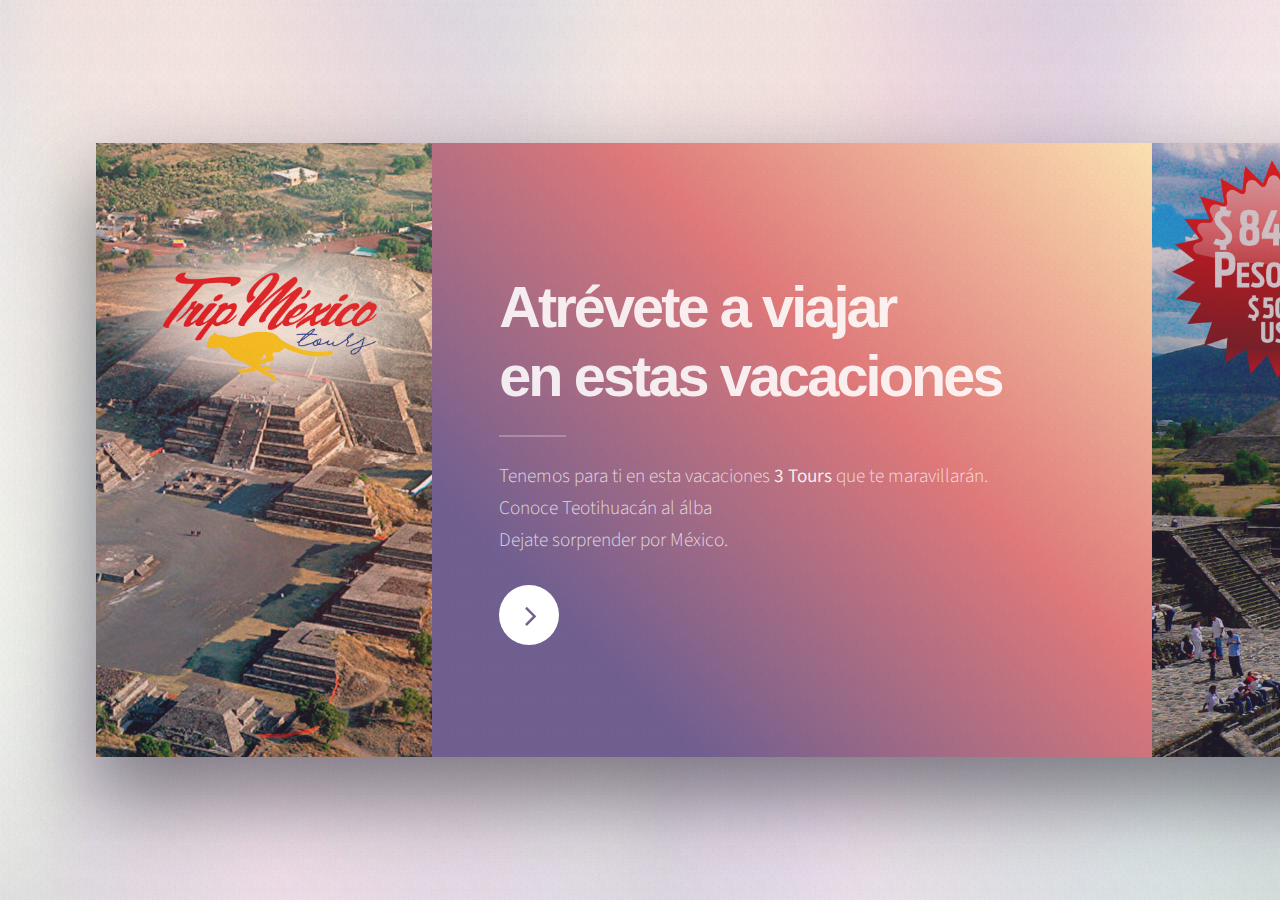
==== commit 8970a809: "min" ====
--- a/landing-page/index.html
+++ b/landing-page/index.html
@@ -1,513 +1 @@
-<!DOCTYPE HTML>
-<html>
-	<head>
-		<title>TripMexicoTours Landing Page</title>
-		<link rel="shortcut icon" type="image/x-icon" href="http://TripMexicoTours.com/images/icons/favicon.ico"/>
-		<meta charset="utf-8" />
-		<meta name="viewport" content="width=device-width, initial-scale=1, user-scalable=no" />
-		<link rel="stylesheet" href="assets/css/main.css" />
-		<noscript><link rel="stylesheet" href="assets/css/noscript.css" /></noscript>
-	</head>
-	<body>
-
-		<!-- Page Wrapper -->
-			<div id="page-wrapper">
-
-				<!-- Wrapper -->
-					<div id="wrapper">
-
-						<!-- Panel (Banner) -->
-							<section class="panel banner right">
-								<div class="content color0 span-3-75">
-									<h1 class="major">
-										Atrévete a viajar<br />
-										en estas vacaciones
-									</h1>
-									<p>
-										Tenemos para ti en esta vacaciones <strong>3 Tours</strong> que te maravillarán.<br >
-										Conoce Teotihuacán al álba<br >
-										Dejate sorprender por México.
-									</p>
-									<ul class="actions">
-										<li><a href="#first" class="button special color1 circle icon fa-angle-right">Siguiente</a></li>
-									</ul>
-								</div>
-								<div class="image filtered span-1-75" data-position="25% 25%">
-									<img src="images/pic01.jpg" alt="" />
-								</div>
-							</section>
-
-						<!-- Panel (Spotlight) -->
-							<section class="panel spotlight medium right" id="first">
-								<div class="content span-7">
-									<h2 class="major">
-										El corazón de México
-									</h2>
-									<p>
-										Emprenderemos una aventura hacia la mítica ciudad de los Dioses, considerada la más grande y poderosa de mesoamérica: Teotihuacán; nombrada así por los Aztecas, donde de acuerdo a sus mitos y religión sus dioses fueron creados. Entenderemos su cosmovisión representada en sus monumentales contrucciones como:
-										<ul>
-											<li><a href="https://www.google.com.mx/search?q=La+calzada+de+los+muertos&newwindow=1&es_sm=122&source=lnms&tbm=isch&sa=X&ei=I7IyVNb7I8r9yQSN1IC4Cw&ved=0CAgQ_AUoAQ&biw=1407&bih=843" target="_blank">La calzada de los muertos</a></li>
-											<li><a href="https://www.google.com.mx/search?q=piramide+de+la+luna&newwindow=1&hl=es-419&site=webhp&source=lnms&tbm=isch&sa=X&ved=0ahUKEwi0x_HT_pnTAhXM44MKHbWVAcIQ_AUIBigB&biw=1366&bih=678" target="_blank">Pirámide de la Luna</a></li>
-											<li><a href="https://www.google.com.mx/search?q=Palacio+de+Quetzalpapalotl&newwindow=1&es_sm=122&source=lnms&tbm=isch&sa=X&ei=RrIyVKqgKc6oyASz74LYCg&ved=0CAgQ_AUoAQ&biw=1407&bih=843" target="_blank">Palacio del Quetzalpapalotl</a></li>
-											<li><a href="https://www.google.com.mx/search?q=Pir%C3%A1mide+del+Sol&newwindow=1&espv=2&source=lnms&tbm=isch&sa=X&ei=Y7IyVLTpLI-fyATU34HoAQ&ved=0CAYQ_AUoAQ&biw=1407&bih=843" target="_blank">Pirámide del sol</a></li>
-										</ul>
-									</p>
-								</div>
-								<div class="image filtered tinted" data-position="top left">
-									<img src="images/pic02.jpg" alt="" />
-								</div>
-							</section>
-
-							<section class="panel spotlight large left">
-								<div class="content span-5">
-									<h2 class="major">Basílica de Guadalupe</h2>
-									<p>
-										"La Villa de Guadalupe”. Donde acontecieron las apariciones de la Virgen María de Guadalupe al indio Juan Diego, en el cerro del Tepeyac en 1531.
-										<br >
-										En este importante recinto visitaremos la antigua basílica menor, el templo del pocito y la moderna Basílica; lugar que resguarda la imagen de la virgen morena la cual es objeto de culto y veneración.
-									</p>
-								</div>
-								<div class="image filtered tinted" data-position="top right">
-									<img src="images/pic03.jpg" alt="" />
-								</div>
-							</section>
-
-							<section class="panel spotlight large left">
-								<div class="content span-5">
-									<h2 class="major">Cholula</h2>
-									<p>
-										Redescubriremos Cholula, la ciudad más antigua de Mesoamérica, con su monumental pirámide.
-										<br >
-										Continuaremos hacia Tonantzintla, pintoresco pueblecito. Donde nos maravillaremos con su peculiar iglesia, un claro ejemplo del sincretismo religioso y obra maestra del arte y arquitectura indígena.
-									</p>
-								</div>
-								<div class="image filtered tinted" data-position="top right">
-									<img src="images/pic04.jpg" alt="" />
-								</div>
-							</section>
-
-							<section class="panel spotlight medium right">
-								<div class="content span-7">
-									<h2 class="major">
-										Puebla
-									</h2>
-									<p>
-										Después nos trasladáremos hacia Puebla capital del estado. Ciudad que nos revela su alma barroca al conocer su excelsa Capilla del Rosario, conocida como la casa de oro y alguna vez llamada la 8° maravilla del nuevo continente.
-										<br />
-										La Catedral Angelopolitana, segunda catedral más grande de México, nos reserva en su interior majestuosas y bellas obras del arte novohispano.
-									</p>
-								</div>
-								<div class="image filtered tinted" data-position="top left">
-									<img src="images/pic05.jpg" alt="" />
-								</div>
-							</section>
-
-							<section class="panel spotlight large left">
-								<div class="content span-5">
-									<h2 class="major">Taxco</h2>
-									<p>
-										Taxco, pintoresco pueblecito localizado en el corazón de la sierra madre del sur y famoso mundialmente por el talentoso trabajo en plata de sus artesanos que deslumbró tanto a los Kennedy como a la diva Marilyn Monroe, pintores como Frida Kahlo, cantantes como Frank Sinatra y celebres actrices como María Félix.
-									</p>
-								</div>
-								<div class="image filtered tinted" data-position="top right">
-									<img src="images/pic06.jpg" alt="" />
-								</div>
-							</section>
-
-							<section class="panel spotlight medium right" id="first">
-								<div class="content span-7">
-									<h2 class="major">
-										Cuernavaca
-									</h2>
-									<p>
-										Descubriremos las primaveras más románticas que envuelven a la Ciudad de Cuernavaca. Un paraíso deslumbrante para Hernán Cortés y un edén para el emperador Maximiliano de Habsburgo.
-										<br />
-										Visitaremos la Catedral, la cual alberga la capilla de indios más antigua de México.
-									</p>
-								</div>
-								<div class="image filtered tinted" data-position="top left">
-									<img src="images/pic07.jpg" alt="" />
-								</div>
-							</section>							
-
-						<!-- Panel -->
-							<section class="panel">
-								<div class="intro color2">
-									<h2 class="major">México</h2>
-									<p>
-										Pasión en Movimiento<br />
-										Déjate enamorar por la historia de una nación y enriquece tu espíritu con el encanto de nuestro México<br />
-									</p>
-									<h2 class="">
-										<strong>
-											Atrévete<br /><br />
-										</strong>
-										<strong>
-											&nbsp;&nbsp;&nbsp;&nbsp;&nbsp;&nbsp;&nbsp;Explora<br /><br />
-										</strong>
-										<strong>
-											&nbsp;&nbsp;&nbsp;&nbsp;&nbsp;&nbsp;&nbsp;&nbsp;&nbsp;&nbsp;&nbsp;&nbsp;&nbsp;&nbsp;&nbsp;Conoce
-										</strong>
-									</h2>
-								</div>
-								<div class="gallery">
-									<div class="group span-3">
-										<a href="images/gallery/fulls/01.jpg" class="image filtered span-3" data-position="bottom"><img src="images/gallery/thumbs/01.jpg" alt="" /></a>
-										<a href="images/gallery/fulls/02.jpg" class="image filtered span-1-5" data-position="center"><img src="images/gallery/thumbs/02.jpg" alt="" /></a>
-										<a href="images/gallery/fulls/03.jpg" class="image filtered span-1-5" data-position="bottom"><img src="images/gallery/thumbs/03.jpg" alt="" /></a>
-									</div>
-									<a href="images/gallery/fulls/04.jpg" class="image filtered span-2-5" data-position="top"><img src="images/gallery/thumbs/04.jpg" alt="" /></a>
-									<div class="group span-4-5">
-										<a href="images/gallery/fulls/05.jpg" class="image filtered span-3" data-position="top"><img src="images/gallery/thumbs/05.jpg" alt="" /></a>
-										<a href="images/gallery/fulls/06.jpg" class="image filtered span-1-5" data-position="center"><img src="images/gallery/thumbs/06.jpg" alt="" /></a>
-										<a href="images/gallery/fulls/07.jpg" class="image filtered span-1-5" data-position="bottom"><img src="images/gallery/thumbs/07.jpg" alt="" /></a>
-										<a href="images/gallery/fulls/08.jpg" class="image filtered span-3" data-position="top"><img src="images/gallery/thumbs/08.jpg" alt="" /></a>
-									</div>
-									<a href="images/gallery/fulls/09.jpg" class="image filtered span-2-5" data-position="right"><img src="images/gallery/thumbs/09.jpg" alt="" /></a>
-								</div>
-							</section>
-
-							<section class="panel color1">
-								<div class="intro joined">
-									<h2 class="major">¿Qué incluye el Tour?</h2>
-									<p>
-										El tour incluyé un trato preferencial y exclusivo, así como transporte de ída y regreso al punto de partida, ya no tendrás que preocuparte por las entradas, van por nuestra cuenta, solo tendrás que ir dispuesto a sorprenderte, disfrutar y divertirte como nunca.
-									</p>
-								</div>
-								<div class="inner">
-									<ul class="grid-icons three connected">
-										<li><span class="icon fa-phone"><span class="label"></span></span></li>
-										<li><span class="icon fa-address-book"><span class="label"></span></span></li>
-										<li><span class="icon fa-truck"><span class="label"></span></span></li>
-										<li><span class="icon fa-users"><span class="label"></span></span></li>
-										<li><span class="icon fa-camera-retro"><span class="label"></span></span></li>
-										<li><span class="icon fa-flag-checkered"><span class="label"></span></span></li>
-									</ul>
-									<h3 align="center">
-										El tour de Teotihuacán & Basílica de<br />Guadalupe
-										incluyen alimentos y solamente<br />snacks en los tours de Taxco & Cuernavaca<br />y Cholula & Puebla.
-									</h3>
-									<p>
-										Los niños tienen un descuento de $120°° pesos mexicanos en todos los tours
-									</p>
-								</div>
-							</section>
-
-							<section class="panel color4-alt">
-								<div class="intro color4">
-									<h2 class="major">Contacto</h2>
-									<p>Vive la experiencia y conoce todos nuestros tours.</p>
-								</div>
-								<div class="inner columns divided">
-									<div class="span-3-25">
-										<form method="post" action="#">
-											<div class="field half">
-												<label for="name">Nombre</label>
-												<input type="text" name="name" id="name" />
-											</div>
-											<div class="field half">
-												<label for="email">Correo Electrónico</label>
-												<input type="email" name="email" id="email" />
-											</div>
-											<div class="field">
-												<label for="message">Mensaje</label>
-												<textarea name="message" id="message" rows="4"></textarea>
-											</div>
-											<ul class="actions">
-												<li><input type="submit" value="Enviar Mensaje" class="button special" /></li>
-											</ul>
-										</form>
-									</div>
-									<div class="span-1-5">
-										<ul class="contact-icons color1">
-											<li class="icon fa-whatsapp"><a href="tel:+52 55 1650 1622" target="_blank">+52 55 1650 1622</a></li>
-											<li class="icon fa-whatsapp"><a href="tel:+52 55 5466 5720" target="_blank">+52 55 5466 5720</a></li>
-											<li class="icon fa-facebook"><a href="https://www.facebook.com/TripMexicoTours" target="_blank">facebook.com/TripMexicoTours</a></li>
-											<li class="icon fa-instagram"><a href="https://www.instagram.com/TripMexicoTours/" target="_blank">@TripMexicoTours</a></li>
-											<li class="icon fa-laptop"><a href="http://TripMexicoTours.com">TripMexicoTours</a></li>
-										</ul>
-									</div>
-								</div>
-							</section>
-
-						<!-- Panel -->
-							<!--<section class="panel color2-alt">
-								<div class="intro color2">
-									<h2 class="major">Elements</h2>
-									<p>Sed vel nibh libero. Mauris et lorem pharetra massa lorem turpis congue pulvinar. Vivamus sed feugiat finibus. Duis amet bibendum amet sed. Duis mauris ex, dapibus sed ligula tempus volutpat magna etiam. </p>
-								</div>
-								<div class="inner columns aligned">
-									<div class="span-2-75">
-
-										<h3 class="major">Text</h3>
-										<p>This is <b>bold</b> and this is <strong>strong</strong>. This is <i>italic</i> and this is <em>emphasized</em>.
-										This is <sup>superscript</sup> text and this is <sub>subscript</sub> text.
-										This is <u>underlined</u> and this is code: <code>for (;;) { ... }</code>. Finally, <a href="#">this is a link</a>.</p>
-
-										<h1>Heading Level 1</h1>
-										<h2>Heading Level 2</h2>
-										<h3>Heading Level 3</h3>
-										<h4>Heading Level 4</h4>
-										<h5>Heading Level 5</h5>
-										<h6>Heading Level 6</h6>
-
-									</div>
-									<div class="span-3">
-
-										<h4>Blockquote</h4>
-										<blockquote>Lorem ipsum dolor sit amet. Felis sagittis eget tempus euismod. Vestibulum ante ipsum primis in vestibulum. Blandit adipiscing eu iaculis volutpat ac adipiscing volutpat ac adipiscing faucibus.</blockquote>
-
-										<h4>Preformatted</h4>
-										<pre><code>i = 0;
-
-while (!deck.isInOrder()) {
-    print 'Iteration ' + (i++);
-    deck.shuffle();
-}
-
-print 'It took ' + i + ' iterations to sort the deck.';</code></pre>
-
-									</div>
-									<div class="span-1-25">
-
-										<h3 class="major">Lists</h3>
-
-										<h4>Unordered</h4>
-										<ul>
-											<li>Lorem ipsum dolor sit.</li>
-											<li>Dolor pulvinar etiam.</li>
-											<li>Etiam vel felis viverra.</li>
-										</ul>
-
-										<h4>Alternate</h4>
-										<ul class="alt">
-											<li>Lorem ipsum dolor sit.</li>
-											<li>Dolor pulvinar etiam.</li>
-											<li>Etiam vel felis viverra.</li>
-											<li>Felis enim feugiat.</li>
-										</ul>
-
-									</div>
-									<div class="span-1-5">
-
-										<h4>Ordered</h4>
-										<ol>
-											<li>Lorem ipsum dolor sit.</li>
-											<li>Dolor pulvinar etiam.</li>
-											<li>Etiam vel felis viverra.</li>
-											<li>Felis enim feugiat.</li>
-											<li>Etiam vel felis lorem.</li>
-										</ol>
-
-										<h4>Actions</h4>
-										<ul class="actions">
-											<li><a href="#" class="button special color2">Default</a></li>
-											<li><a href="#" class="button">Default</a></li>
-										</ul>
-										<ul class="actions vertical">
-											<li><a href="#" class="button special color2">Default</a></li>
-											<li><a href="#" class="button">Default</a></li>
-										</ul>
-
-									</div>
-									<div class="span-1-25">
-
-										<h4>Icons</h4>
-										<ul class="icons">
-											<li><a href="#" class="icon fa-twitter"><span class="label">Twitter</span></a></li>
-											<li><a href="#" class="icon fa-facebook"><span class="label">Facebook</span></a></li>
-											<li><a href="#" class="icon fa-instagram"><span class="label">Instagram</span></a></li>
-											<li><a href="#" class="icon fa-github"><span class="label">GitHub</span></a></li>
-											<li><a href="#" class="icon fa-medium"><span class="label">Medium</span></a></li>
-										</ul>
-
-										<h4>Contact Icons</h4>
-										<ul class="contact-icons color2">
-											<li class="icon fa-twitter"><a href="#">Twitter</a></li>
-											<li class="icon fa-facebook"><a href="#">Facebook</a></li>
-											<li class="icon fa-instagram"><a href="#">Instagram</a></li>
-											<li class="icon fa-github"><a href="#">GitHub</a></li>
-											<li class="icon fa-medium"><a href="#">Medium</a></li>
-										</ul>
-
-									</div>
-									<div class="span-3">
-										<h3 class="major">Table</h3>
-										<h4>Default</h4>
-										<div class="table-wrapper">
-											<table>
-												<thead>
-													<tr>
-														<th>Name</th>
-														<th>Description</th>
-														<th>Price</th>
-													</tr>
-												</thead>
-												<tbody>
-													<tr>
-														<td>Item One</td>
-														<td>Ante turpis integer aliquet porttitor.</td>
-														<td>29.99</td>
-													</tr>
-													<tr>
-														<td>Item Two</td>
-														<td>Vis ac commodo adipiscing arcu aliquet.</td>
-														<td>19.99</td>
-													</tr>
-													<tr>
-														<td>Item Three</td>
-														<td> Morbi faucibus arcu accumsan lorem.</td>
-														<td>29.99</td>
-													</tr>
-													<tr>
-														<td>Item Four</td>
-														<td>Vitae integer tempus condimentum.</td>
-														<td>19.99</td>
-													</tr>
-												</tbody>
-												<tfoot>
-													<tr>
-														<td colspan="2"></td>
-														<td>100.00</td>
-													</tr>
-												</tfoot>
-											</table>
-										</div>
-									</div>
-									<div class="span-3">
-										<h4>Alternate</h4>
-										<div class="table-wrapper">
-											<table class="alt">
-												<thead>
-													<tr>
-														<th>Name</th>
-														<th>Description</th>
-														<th>Price</th>
-													</tr>
-												</thead>
-												<tbody>
-													<tr>
-														<td>Item One</td>
-														<td>Ante turpis integer aliquet porttitor.</td>
-														<td>29.99</td>
-													</tr>
-													<tr>
-														<td>Item Two</td>
-														<td>Vis ac commodo adipiscing arcu aliquet.</td>
-														<td>19.99</td>
-													</tr>
-													<tr>
-														<td>Item Three</td>
-														<td> Morbi faucibus arcu accumsan lorem.</td>
-														<td>29.99</td>
-													</tr>
-													<tr>
-														<td>Item Four</td>
-														<td>Vitae integer tempus condimentum.</td>
-														<td>19.99</td>
-													</tr>
-													<tr>
-														<td>Item Five</td>
-														<td>Ante turpis integer aliquet porttitor.</td>
-														<td>29.99</td>
-													</tr>
-												</tbody>
-												<tfoot>
-													<tr>
-														<td colspan="2"></td>
-														<td>100.00</td>
-													</tr>
-												</tfoot>
-											</table>
-										</div>
-									</div>
-									<div class="span-2-25">
-										<h3 class="major">Buttons</h3>
-										<ul class="actions">
-											<li><a href="#" class="button special color2">Special</a></li>
-											<li><a href="#" class="button">Default</a></li>
-										</ul>
-										<ul class="actions">
-											<li><a href="#" class="button">Default</a></li>
-											<li><a href="#" class="button large">Large</a></li>
-											<li><a href="#" class="button small">Small</a></li>
-										</ul>
-										<ul class="actions">
-											<li><a href="#" class="button special color2 icon fa-cog">Icon</a></li>
-											<li><a href="#" class="button icon fa-diamond">Icon</a></li>
-										</ul>
-										<ul class="actions">
-											<li><span class="button special color2 disabled">Disabled</span></li>
-											<li><span class="button disabled">Disabled</span></li>
-										</ul>
-										<ul class="actions">
-											<li><a href="#" class="button special color2 circle icon fa-cog">Icon</a></li>
-											<li><a href="#" class="button circle icon fa-diamond">Icon</a></li>
-										</ul>
-									</div>
-									<div class="span-4-5">
-										<h3 class="major">Form</h3>
-										<form method="post" action="#">
-											<div class="field third">
-												<label for="demo-name">Name</label>
-												<input type="text" name="demo-name" id="demo-name" value="" placeholder="Jane Doe" />
-											</div>
-											<div class="field third">
-												<label for="demo-email">Email</label>
-												<input type="email" name="demo-email" id="demo-email" value="" placeholder="jane@untitled.tld" />
-											</div>
-											<div class="field third">
-												<label for="demo-category">Category</label>
-												<div class="select-wrapper">
-													<select name="demo-category" id="demo-category">
-														<option value="">-</option>
-														<option value="1">Manufacturing</option>
-														<option value="1">Shipping</option>
-														<option value="1">Administration</option>
-														<option value="1">Human Resources</option>
-													</select>
-												</div>
-											</div>
-											<div class="field quarter">
-												<input type="radio" id="demo-priority-low" name="demo-priority" class="color2" checked />
-												<label for="demo-priority-low">Low Priority</label>
-											</div>
-											<div class="field quarter">
-												<input type="radio" id="demo-priority-high" name="demo-priority" class="color2" />
-												<label for="demo-priority-high">High Priority</label>
-											</div>
-											<div class="field quarter">
-												<input type="checkbox" id="demo-copy" name="demo-copy" class="color2" />
-												<label for="demo-copy">Email a copy</label>
-											</div>
-											<div class="field quarter">
-												<input type="checkbox" id="demo-human" name="demo-human" class="color2" checked />
-												<label for="demo-human">Not a robot</label>
-											</div>
-											<div class="field">
-												<label for="demo-message">Message</label>
-												<textarea name="demo-message" id="demo-message" placeholder="Enter your message" rows="2"></textarea>
-											</div>
-											<ul class="actions">
-												<li><input type="submit" value="Send Message" class="special color2" /></li>
-												<li><input type="reset" value="Reset" /></li>
-											</ul>
-										</form>
-									</div>
-								</div>
-							</section>
-
-						<!-- Copyright -->
-							<div class="copyright">&copy; TripMexicoTours 2017 Desarrollo por: <a href="https://saits.xyz">Saits</a>.</div>
-
-					</div>
-
-			</div>
-
-		<!-- Scripts -->
-			<script src="assets/js/jquery.min.js"></script>
-			<script src="assets/js/skel.min.js"></script>
-			<script src="assets/js/main.js"></script>
-
-	</body>
-</html>+<!DOCTYPE HTML><html><head><title>TripMexicoTours Landing Page</title><link rel="shortcut icon" type="image/x-icon" href="http://TripMexicoTours.com/images/icons/favicon.ico"/><meta charset="utf-8" /><meta name="viewport" content="width=device-width, initial-scale=1, user-scalable=no" /><link rel="stylesheet" href="assets/css/main.css" /><noscript><link rel="stylesheet" href="assets/css/noscript.css" /></noscript></head><body><div id="page-wrapper"><div id="wrapper"><section class="panel banner right"><div class="content color0 span-3-75"><h1 class="major">Atrévete a viajar<br />en estas vacaciones</h1><p>Tenemos para ti en esta vacaciones <strong>3 Tours</strong> que te maravillarán.<br >Conoce Teotihuacán al álba<br >Dejate sorprender por México.</p><ul class="actions"><li><a href="#first" class="button special color1 circle icon fa-angle-right">Siguiente</a></li></ul></div><div class="image filtered span-1-75" data-position="25% 25%"><img src="images/pic01.jpg"/></div></section><section class="panel spotlight medium right" id="first"><div class="content span-7"><h2 class="major">El corazón de México</h2><p>Emprenderemos una aventura hacia la mítica ciudad de los Dioses, considerada la más grande y poderosa de mesoamérica: Teotihuacán; nombrada así por los Aztecas, donde de acuerdo a sus mitos y religión sus dioses fueron creados. Entenderemos su cosmovisión representada en sus monumentales contrucciones como:<ul><li><a href="https://www.google.com.mx/search?q=La+calzada+de+los+muertos&newwindow=1&es_sm=122&source=lnms&tbm=isch&sa=X&ei=I7IyVNb7I8r9yQSN1IC4Cw&ved=0CAgQ_AUoAQ&biw=1407&bih=843" target="_blank">La calzada de los muertos</a></li><li><a href="https://www.google.com.mx/search?q=piramide+de+la+luna&newwindow=1&hl=es-419&site=webhp&source=lnms&tbm=isch&sa=X&ved=0ahUKEwi0x_HT_pnTAhXM44MKHbWVAcIQ_AUIBigB&biw=1366&bih=678" target="_blank">Pirámide de la Luna</a></li><li><a href="https://www.google.com.mx/search?q=Palacio+de+Quetzalpapalotl&newwindow=1&es_sm=122&source=lnms&tbm=isch&sa=X&ei=RrIyVKqgKc6oyASz74LYCg&ved=0CAgQ_AUoAQ&biw=1407&bih=843" target="_blank">Palacio del Quetzalpapalotl</a></li><li><a href="https://www.google.com.mx/search?q=Pir%C3%A1mide+del+Sol&newwindow=1&espv=2&source=lnms&tbm=isch&sa=X&ei=Y7IyVLTpLI-fyATU34HoAQ&ved=0CAYQ_AUoAQ&biw=1407&bih=843" target="_blank">Pirámide del sol</a></li></ul></p></div><div class="image filtered tinted" data-position="top left"><img src="images/pic02.jpg" /></div></section><section class="panel spotlight large left"><div class="content span-5"><h2 class="major">Basílica de Guadalupe</h2><p>"La Villa de Guadalupe”. Donde acontecieron las apariciones de la Virgen María de Guadalupe al indio Juan Diego, en el cerro del Tepeyac en 1531.<br >En este importante recinto visitaremos la antigua basílica menor, el templo del pocito y la moderna Basílica; lugar que resguarda la imagen de la virgen morena la cual es objeto de culto y veneración.</p></div><div class="image filtered tinted" data-position="top right"><img src="images/pic03.jpg"/></div></section><section class="panel spotlight large left"><div class="content span-5"><h2 class="major">Cholula</h2><p>Redescubriremos Cholula, la ciudad más antigua de Mesoamérica, con su monumental pirámide.<br >Continuaremos hacia Tonantzintla, pintoresco pueblecito. Donde nos maravillaremos con su peculiar iglesia, un claro ejemplo del sincretismo religioso y obra maestra del arte y arquitectura indígena.</p></div><div class="image filtered tinted" data-position="top right"><img src="images/pic04.jpg"/></div></section><section class="panel spotlight medium right"><div class="content span-7"><h2 class="major">Puebla</h2><p>Después nos trasladáremos hacia Puebla capital del estado. Ciudad que nos revela su alma barroca al conocer su excelsa Capilla del Rosario, conocida como la casa de oro y alguna vez llamada la 8° maravilla del nuevo continente.<br />La Catedral Angelopolitana, segunda catedral más grande de México, nos reserva en su interior majestuosas y bellas obras del arte novohispano.</p></div><div class="image filtered tinted" data-position="top left"><img src="images/pic05.jpg"/></div></section><section class="panel spotlight large left"><div class="content span-5"><h2 class="major">Taxco</h2><p>Taxco, pintoresco pueblecito localizado en el corazón de la sierra madre del sur y famoso mundialmente por el talentoso trabajo en plata de sus artesanos que deslumbró tanto a los Kennedy como a la diva Marilyn Monroe, pintores como Frida Kahlo, cantantes como Frank Sinatra y celebres actrices como María Félix.</p></div><div class="image filtered tinted" data-position="top right"><img src="images/pic06.jpg"/></div></section><section class="panel spotlight medium right" id="first"><div class="content span-7"><h2 class="major">Cuernavaca</h2><p>Descubriremos las primaveras más románticas que envuelven a la Ciudad de Cuernavaca. Un paraíso deslumbrante para Hernán Cortés y un edén para el emperador Maximiliano de Habsburgo.<br />Visitaremos la Catedral, la cual alberga la capilla de indios más antigua de México.</p></div><div class="image filtered tinted" data-position="top left"><img src="images/pic07.jpg"/></div></section><section class="panel"><div class="intro color2"><h2 class="major">México</h2><p>Pasión en Movimiento<br />Déjate enamorar por la historia de una nación y enriquece tu espíritu con el encanto de nuestro México<br /></p><h2><strong>Atrévete<br /><br /></strong><strong>&nbsp;&nbsp;&nbsp;&nbsp;&nbsp;&nbsp;&nbsp;Explora<br /><br /></strong><strong>&nbsp;&nbsp;&nbsp;&nbsp;&nbsp;&nbsp;&nbsp;&nbsp;&nbsp;&nbsp;&nbsp;&nbsp;&nbsp;&nbsp;&nbsp;Conoce</strong></h2></div><div class="gallery"><div class="group span-3"><a href="images/gallery/fulls/01.jpg" class="image filtered span-3" data-position="bottom"><img src="images/gallery/thumbs/01.jpg"/></a><a href="images/gallery/fulls/02.jpg" class="image filtered span-1-5" data-position="center"><img src="images/gallery/thumbs/02.jpg"/></a><a href="images/gallery/fulls/03.jpg" class="image filtered span-1-5" data-position="bottom"><img src="images/gallery/thumbs/03.jpg"/></a></div><a href="images/gallery/fulls/04.jpg" class="image filtered span-2-5" data-position="top"><img src="images/gallery/thumbs/04.jpg"/></a><div class="group span-4-5"><a href="images/gallery/fulls/05.jpg" class="image filtered span-3" data-position="top"><img src="images/gallery/thumbs/05.jpg"/></a><a href="images/gallery/fulls/06.jpg" class="image filtered span-1-5" data-position="center"><img src="images/gallery/thumbs/06.jpg"/></a><a href="images/gallery/fulls/07.jpg" class="image filtered span-1-5" data-position="bottom"><img src="images/gallery/thumbs/07.jpg"/></a><a href="images/gallery/fulls/08.jpg" class="image filtered span-3" data-position="top"><img src="images/gallery/thumbs/08.jpg"/></a></div><a href="images/gallery/fulls/09.jpg" class="image filtered span-2-5" data-position="right"><img src="images/gallery/thumbs/09.jpg"/></a></div></section><section class="panel color1"><div class="intro joined"><h2 class="major">¿Qué incluye el Tour?</h2><p>El tour incluyé un trato preferencial y exclusivo, así como transporte de ída y regreso al punto de partida, ya no tendrás que preocuparte por las entradas, van por nuestra cuenta, solo tendrás que ir dispuesto a sorprenderte, disfrutar y divertirte como nunca.</p></div><div class="inner"><ul class="grid-icons three connected"><li><span class="icon fa-phone"><span class="label"></span></span></li><li><span class="icon fa-address-book"><span class="label"></span></span></li><li><span class="icon fa-truck"><span class="label"></span></span></li><li><span class="icon fa-users"><span class="label"></span></span></li><li><span class="icon fa-camera-retro"><span class="label"></span></span></li><li><span class="icon fa-flag-checkered"><span class="label"></span></span></li></ul><h3 align="center">El tour de Teotihuacán & Basílica de<br />Guadalupeincluyen alimentos y solamente<br />snacks en los tours de Taxco & Cuernavaca<br />y Cholula & Puebla.</h3><p>Los niños tienen un descuento de $120°° pesos mexicanos en todos los tours</p></div></section><section class="panel color4-alt"><div class="intro color4"><h2 class="major">Contacto</h2><p>Vive la experiencia y conoce todos nuestros tours.</p></div><div class="inner columns divided"><div class="span-3-25"><form method="post" action="#"><div class="field half"><label for="name">Nombre</label><input type="text" name="name" id="name" /></div><div class="field half"><label for="email">Correo Electrónico</label><input type="email" name="email" id="email" /></div><div class="field"><label for="message">Mensaje</label><textarea name="message" id="message" rows="4"></textarea></div><ul class="actions"><li><input type="submit" value="Enviar Mensaje" class="button special" /></li></ul></form></div><div class="span-1-5"><ul class="contact-icons color1"><li class="icon fa-whatsapp"><a href="tel:+52 55 1650 1622" target="_blank">+52 55 1650 1622</a></li><li class="icon fa-whatsapp"><a href="tel:+52 55 5466 5720" target="_blank">+52 55 5466 5720</a></li><li class="icon fa-facebook"><a href="https://www.facebook.com/TripMexicoTours" target="_blank">facebook.com/TripMexicoTours</a></li><li class="icon fa-instagram"><a href="https://www.instagram.com/TripMexicoTours/" target="_blank">@TripMexicoTours</a></li><li class="icon fa-laptop"><a href="http://TripMexicoTours.com">TripMexicoTours</a></li></ul></div></div></section><div class="copyright">&copy; TripMexicoTours 2017 Desarrollo por: <a href="https://saits.xyz">Saits</a>.</div></div></div><script src="assets/js/jquery.min.js"></script><script src="assets/js/skel.min.js"></script><script src="assets/js/main.js"></script></body></html>--- a/landing-page/assets/css/main.css
+++ b/landing-page/assets/css/main.css
@@ -1,3672 +1 @@
-@import url(font-awesome.min.css);
-@import url("https://fonts.googleapis.com/css?family=Source+Sans+Pro:300,400,300i,400i");
-
-/*
-	Ethereal by HTML5 UP
-	html5up.net | @ajlkn
-	Free for personal and commercial use under the CCA 3.0 license (html5up.net/license)
-*/
-
-/* Reset */
-
-	html, body, div, span, applet, object, iframe, h1, h2, h3, h4, h5, h6, p, blockquote, pre, a, abbr, acronym, address, big, cite, code, del, dfn, em, img, ins, kbd, q, s, samp, small, strike, strong, sub, sup, tt, var, b, u, i, center, dl, dt, dd, ol, ul, li, fieldset, form, label, legend, table, caption, tbody, tfoot, thead, tr, th, td, article, aside, canvas, details, embed, figure, figcaption, footer, header, hgroup, menu, nav, output, ruby, section, summary, time, mark, audio, video {
-		margin: 0;
-		padding: 0;
-		border: 0;
-		font-size: 100%;
-		font: inherit;
-		vertical-align: baseline;
-	}
-
-	article, aside, details, figcaption, figure, footer, header, hgroup, menu, nav, section {
-		display: block;
-	}
-
-	body {
-		line-height: 1;
-	}
-
-	ol, ul {
-		list-style: none;
-	}
-
-	blockquote, q {
-		quotes: none;
-	}
-
-	blockquote:before, blockquote:after, q:before, q:after {
-		content: '';
-		content: none;
-	}
-
-	table {
-		border-collapse: collapse;
-		border-spacing: 0;
-	}
-
-	body {
-		-webkit-text-size-adjust: none;
-	}
-
-/* Box Model */
-
-	*, *:before, *:after {
-		-moz-box-sizing: border-box;
-		-webkit-box-sizing: border-box;
-		box-sizing: border-box;
-	}
-
-/* Page */
-
-	@-moz-keyframes load-spinner {
-		0% {
-			-moz-transform: rotate(0deg);
-			-webkit-transform: rotate(0deg);
-			-ms-transform: rotate(0deg);
-			transform: rotate(0deg);
-		}
-
-		100% {
-			-moz-transform: rotate(360deg);
-			-webkit-transform: rotate(360deg);
-			-ms-transform: rotate(360deg);
-			transform: rotate(360deg);
-		}
-	}
-
-	@-webkit-keyframes load-spinner {
-		0% {
-			-moz-transform: rotate(0deg);
-			-webkit-transform: rotate(0deg);
-			-ms-transform: rotate(0deg);
-			transform: rotate(0deg);
-		}
-
-		100% {
-			-moz-transform: rotate(360deg);
-			-webkit-transform: rotate(360deg);
-			-ms-transform: rotate(360deg);
-			transform: rotate(360deg);
-		}
-	}
-
-	@-ms-keyframes load-spinner {
-		0% {
-			-moz-transform: rotate(0deg);
-			-webkit-transform: rotate(0deg);
-			-ms-transform: rotate(0deg);
-			transform: rotate(0deg);
-		}
-
-		100% {
-			-moz-transform: rotate(360deg);
-			-webkit-transform: rotate(360deg);
-			-ms-transform: rotate(360deg);
-			transform: rotate(360deg);
-		}
-	}
-
-	@keyframes load-spinner {
-		0% {
-			-moz-transform: rotate(0deg);
-			-webkit-transform: rotate(0deg);
-			-ms-transform: rotate(0deg);
-			transform: rotate(0deg);
-		}
-
-		100% {
-			-moz-transform: rotate(360deg);
-			-webkit-transform: rotate(360deg);
-			-ms-transform: rotate(360deg);
-			transform: rotate(360deg);
-		}
-	}
-
-	@-ms-viewport {
-		width: device-width;
-	}
-
-	html {
-		width: 100%;
-		height: 100%;
-	}
-
-	body {
-		display: -moz-flex;
-		display: -webkit-flex;
-		display: -ms-flex;
-		display: flex;
-		-moz-align-items: center;
-		-webkit-align-items: center;
-		-ms-align-items: center;
-		align-items: center;
-		-moz-justify-content: -moz-flex-start;
-		-webkit-justify-content: -webkit-flex-start;
-		-ms-justify-content: -ms-flex-start;
-		justify-content: flex-start;
-		-ms-overflow-style: scrollbar;
-		width: 100%;
-		height: 100%;
-		min-height: 30rem;
-		overflow: hidden;
-	}
-
-		body:before {
-			-moz-animation: load-spinner 1s infinite linear;
-			-webkit-animation: load-spinner 1s infinite linear;
-			-ms-animation: load-spinner 1s infinite linear;
-			animation: load-spinner 1s infinite linear;
-			-moz-transition: opacity 0.25s ease;
-			-webkit-transition: opacity 0.25s ease;
-			-ms-transition: opacity 0.25s ease;
-			transition: opacity 0.25s ease;
-			-moz-transition-delay: 0s;
-			-webkit-transition-delay: 0s;
-			-ms-transition-delay: 0s;
-			transition-delay: 0s;
-			-moz-pointer-events: none;
-			-webkit-pointer-events: none;
-			-ms-pointer-events: none;
-			pointer-events: none;
-			content: '';
-			display: block;
-			position: absolute;
-			top: 50%;
-			left: 50%;
-			width: 4rem;
-			height: 4rem;
-			margin: -2rem 0 0 -2rem;
-			background-image: url("data:image/svg+xml;charset=utf8,%3Csvg xmlns='http://www.w3.org/2000/svg' xmlns:xlink='http://www.w3.org/1999/xlink' width='96px' height='96px' viewBox='0 0 96 96' zoomAndPan='disable'%3E%3Cstyle%3Ecircle %7Bfill: transparent%3B stroke: %232e2b37%3B stroke-width: 1.5px%3B %7D%3C/style%3E%3Cdefs%3E%3CclipPath id='corner'%3E%3Cpolygon points='0,0 48,0 48,48 96,48 96,96 0,96' /%3E%3C/clipPath%3E%3C/defs%3E%3Cg clip-path='url(%23corner)'%3E%3Ccircle cx='48' cy='48' r='32'/%3E%3C/g%3E%3C/svg%3E");
-			background-position: center;
-			background-repeat: no-repeat;
-			background-size: 4rem;
-			opacity: 0;
-		}
-
-		body:after {
-			-moz-pointer-events: none;
-			-webkit-pointer-events: none;
-			-ms-pointer-events: none;
-			pointer-events: none;
-			content: '';
-			display: block;
-			position: fixed;
-			top: 0;
-			left: 0;
-			width: 100%;
-			height: 100%;
-			z-index: -1;
-			background-attachment: fixed;
-			background-color: #e1e6e1;
-			background-image: url("../../images/overlay.png"), url("../../images/bg.jpg");
-			background-repeat: repeat, repeat-x;
-			background-size: 128px 128px, cover;
-		}
-
-		body.is-loading *, body.is-loading *:before, body.is-loading *:after {
-			-moz-animation: none !important;
-			-webkit-animation: none !important;
-			-ms-animation: none !important;
-			animation: none !important;
-			-moz-transition: none !important;
-			-webkit-transition: none !important;
-			-ms-transition: none !important;
-			transition: none !important;
-		}
-
-		body.is-loading:before {
-			-moz-transition: opacity 1s ease;
-			-webkit-transition: opacity 1s ease;
-			-ms-transition: opacity 1s ease;
-			transition: opacity 1s ease;
-			-moz-transition-delay: 0.75s;
-			-webkit-transition-delay: 0.75s;
-			-ms-transition-delay: 0.75s;
-			transition-delay: 0.75s;
-			opacity: 0.25;
-		}
-
-	@media screen and (max-width: 736px) {
-
-		html {
-			height: auto;
-		}
-
-		body {
-			height: auto;
-			overflow-x: hidden;
-			overflow-y: auto;
-		}
-
-	}
-
-	@media screen and (max-width: 480px) {
-
-		html, body {
-			min-width: 320px;
-		}
-
-	}
-
-/* Typography */
-
-	html {
-		font-size: 18pt;
-		font-size: 1vmax;
-	}
-
-		@media screen and (max-width: 1680px) {
-
-			html {
-				font-size: 12pt;
-				font-size: 1.1vmax;
-			}
-
-		}
-
-		@media screen and (max-width: 1280px) {
-
-			html {
-				font-size: 11pt;
-				font-size: 1.5vmax;
-			}
-
-		}
-
-	body, input, select, textarea {
-		color: rgba(255, 255, 255, 0.75);
-		font-family: "Source Sans Pro", Helvetica, sans-serif;
-		font-size: 1rem;
-		font-weight: 300;
-		line-height: 1.65;
-	}
-
-	a {
-		-moz-transition: color 0.2s ease-in-out, border-bottom-color 0.2s ease-in-out;
-		-webkit-transition: color 0.2s ease-in-out, border-bottom-color 0.2s ease-in-out;
-		-ms-transition: color 0.2s ease-in-out, border-bottom-color 0.2s ease-in-out;
-		transition: color 0.2s ease-in-out, border-bottom-color 0.2s ease-in-out;
-		color: inherit;
-		border-bottom: dotted 1px;
-		text-decoration: none;
-	}
-
-		a:hover {
-			border-bottom-color: transparent;
-			color: #ffe4b4;
-		}
-
-	strong, b {
-		color: rgba(255, 255, 255, 0.875);
-		font-weight: 400;
-	}
-
-	em, i {
-		font-style: italic;
-	}
-
-	p {
-		margin: 0 0 1.5rem 0;
-	}
-
-		body.is-ie p {
-			width: 100%;
-		}
-
-	h1, h2, h3, h4, h5, h6 {
-		color: rgba(255, 255, 255, 0.875);
-		font-family: Arial, Helvetica, sans-serif;
-		font-weight: 700;
-		line-height: 1.3;
-		margin: 0 0 0.75rem 0;
-		letter-spacing: -0.05em;
-	}
-
-		h1 a, h2 a, h3 a, h4 a, h5 a, h6 a {
-			color: inherit;
-			text-decoration: none;
-		}
-
-	h1.major, h2.major, h3.major {
-		position: relative;
-	}
-
-		h1.major:after, h2.major:after, h3.major:after {
-			content: '';
-			position: absolute;
-			left: 0;
-			width: 3.5rem;
-			height: 0.1rem;
-			background-color: rgba(255, 255, 255, 0.25);
-		}
-
-	h1 {
-		font-size: 3rem;
-		line-height: 1.2;
-	}
-
-		h1.major {
-			margin: 0 0 2.625rem 0;
-		}
-
-			h1.major:after {
-				bottom: -1.325rem;
-			}
-
-	h2 {
-		font-size: 1.75rem;
-		line-height: 1.2;
-	}
-
-		h2.major {
-			margin: 0 0 1.9875rem 0;
-		}
-
-			h2.major:after {
-				bottom: -1.2rem;
-			}
-
-	h3 {
-		font-size: 1.325rem;
-	}
-
-		h3.major {
-			margin: 0 0 1.875rem 0;
-		}
-
-			h3.major:after {
-				bottom: -0.75rem;
-			}
-
-	h4 {
-		font-size: 1rem;
-	}
-
-	h5 {
-		font-size: 0.9rem;
-	}
-
-	h6 {
-		font-size: 0.7rem;
-	}
-
-	sub {
-		font-size: 0.8rem;
-		position: relative;
-		top: 0.5rem;
-	}
-
-	sup {
-		font-size: 0.8rem;
-		position: relative;
-		top: -0.5rem;
-	}
-
-	blockquote {
-		border-left: solid 0.25rem rgba(255, 255, 255, 0.25);
-		font-style: italic;
-		margin: 0 0 1.5rem 0;
-		padding: 0.375rem 0 0.375rem 1.5rem;
-	}
-
-	code {
-		background: rgba(255, 255, 255, 0.075);
-		border-radius: 0.25rem;
-		font-family: "Courier New", monospace;
-		font-size: 0.8rem;
-		margin: 0 0.25rem;
-		padding: 0.25rem 0.65rem;
-	}
-
-	pre {
-		-webkit-overflow-scrolling: touch;
-		font-family: "Courier New", monospace;
-		font-size: 0.8rem;
-		margin: 0 0 1.5rem 0;
-		white-space: pre-wrap;
-	}
-
-		pre code {
-			display: block;
-			line-height: 1.625;
-			padding: 1rem 1.5rem;
-			overflow-x: auto;
-			margin: 0;
-		}
-
-	hr {
-		border: 0;
-		border-bottom: solid 2px rgba(255, 255, 255, 0.25);
-		margin: 1.875rem 0;
-	}
-
-	.align-left {
-		text-align: left;
-	}
-
-	.align-center {
-		text-align: center;
-	}
-
-	.align-right {
-		text-align: right;
-	}
-
-	@media screen and (max-width: 736px) {
-
-		html {
-			font-size: 12pt;
-		}
-
-		h1 {
-			font-size: 2.25rem;
-			line-height: 1.2;
-		}
-
-			h1.major {
-				margin: 0 0 2.625rem 0;
-			}
-
-				h1.major:after {
-					bottom: -1.325rem;
-				}
-
-		h2 {
-			font-size: 1.5rem;
-			line-height: 1.2;
-		}
-
-			h2.major {
-				margin: 0 0 1.9875rem 0;
-			}
-
-				h2.major:after {
-					bottom: -1.2rem;
-				}
-
-		h3 {
-			font-size: 1rem;
-		}
-
-			h3.major {
-				margin: 0 0 1.875rem 0;
-			}
-
-				h3.major:after {
-					bottom: -0.75rem;
-				}
-
-		h4 {
-			font-size: 1rem;
-		}
-
-		h5 {
-			font-size: 0.9rem;
-		}
-
-		h6 {
-			font-size: 0.7rem;
-		}
-
-		h1 br, h2 br, h3 br, h4 br, h5 br, h6 br {
-			display: none;
-		}
-
-	}
-
-	@media screen and (max-width: 360px) {
-
-		html {
-			font-size: 11pt;
-		}
-
-	}
-
-/* Form */
-
-	form {
-		display: -moz-flex;
-		display: -webkit-flex;
-		display: -ms-flex;
-		display: flex;
-		-moz-flex-wrap: wrap;
-		-webkit-flex-wrap: wrap;
-		-ms-flex-wrap: wrap;
-		flex-wrap: wrap;
-		width: calc(100% + 3rem);
-		margin: -1.5rem 0 1.5rem -1.5rem;
-	}
-
-		form > .field {
-			-moz-flex-grow: 0;
-			-webkit-flex-grow: 0;
-			-ms-flex-grow: 0;
-			flex-grow: 0;
-			-moz-flex-shrink: 0;
-			-webkit-flex-shrink: 0;
-			-ms-flex-shrink: 0;
-			flex-shrink: 0;
-			padding: 1.5rem 0 0 1.5rem;
-			width: calc(100% - 1.5rem);
-		}
-
-			form > .field.half {
-				width: calc(50% - 0.75rem);
-			}
-
-			form > .field.third {
-				width: calc(100%/3 - 0.5rem);
-			}
-
-			form > .field.quarter {
-				width: calc(25% - 0.375rem);
-			}
-
-		form > .actions {
-			-moz-flex-grow: 0;
-			-webkit-flex-grow: 0;
-			-ms-flex-grow: 0;
-			flex-grow: 0;
-			-moz-flex-shrink: 1;
-			-webkit-flex-shrink: 1;
-			-ms-flex-shrink: 1;
-			flex-shrink: 1;
-			margin: 1.5rem 0 0 1.5rem;
-		}
-
-	label {
-		color: rgba(255, 255, 255, 0.875);
-		display: block;
-		font-family: Arial, Helvetica, sans-serif;
-		font-size: 0.8rem;
-		font-weight: 700;
-		margin: 0 0 0.4875rem 0;
-	}
-
-	input[type="text"],
-	input[type="password"],
-	input[type="email"],
-	input[type="tel"],
-	select,
-	textarea {
-		-moz-appearance: none;
-		-webkit-appearance: none;
-		-ms-appearance: none;
-		appearance: none;
-		background: transparent;
-		border: solid 2px rgba(255, 255, 255, 0.25);
-		border-radius: 0.25rem;
-		color: inherit;
-		display: block;
-		outline: 0;
-		padding: 0 0.75rem;
-		text-decoration: none;
-		width: 100%;
-	}
-
-		input[type="text"]:invalid,
-		input[type="password"]:invalid,
-		input[type="email"]:invalid,
-		input[type="tel"]:invalid,
-		select:invalid,
-		textarea:invalid {
-			box-shadow: none;
-		}
-
-		input[type="text"]:focus,
-		input[type="password"]:focus,
-		input[type="email"]:focus,
-		input[type="tel"]:focus,
-		select:focus,
-		textarea:focus {
-			border-color: #ffe4b4;
-		}
-
-	option {
-		background-color: rgba(255, 255, 255, 0.875);
-		color: #2e2b37;
-	}
-
-	.select-wrapper {
-		text-decoration: none;
-		display: block;
-		position: relative;
-	}
-
-		.select-wrapper:before {
-			-moz-osx-font-smoothing: grayscale;
-			-webkit-font-smoothing: antialiased;
-			font-family: FontAwesome;
-			font-style: normal;
-			font-weight: normal;
-			text-transform: none !important;
-		}
-
-		.select-wrapper:before {
-			display: block;
-			content: '\f107';
-			position: absolute;
-			top: 0;
-			right: 0;
-			width: 2.5rem;
-			height: 2.5rem;
-			line-height: 2.5rem;
-			color: rgba(255, 255, 255, 0.75);
-			pointer-events: none;
-			text-align: center;
-		}
-
-			body.is-ie .select-wrapper:before {
-				line-height: 2.5;
-			}
-
-		.select-wrapper select::-ms-expand {
-			display: none;
-		}
-
-	input[type="text"],
-	input[type="password"],
-	input[type="email"],
-	select {
-		height: 2.5rem;
-	}
-
-	textarea {
-		padding: 0.75rem 1rem;
-	}
-
-	input[type="checkbox"],
-	input[type="radio"] {
-		-moz-appearance: none;
-		-webkit-appearance: none;
-		-ms-appearance: none;
-		appearance: none;
-		display: block;
-		float: left;
-		margin-right: -2rem;
-		opacity: 0;
-		width: 1rem;
-		z-index: -1;
-	}
-
-		input[type="checkbox"] + label,
-		input[type="radio"] + label {
-			text-decoration: none;
-			position: relative;
-			color: rgba(255, 255, 255, 0.75);
-			cursor: pointer;
-			display: inline-block;
-			font-size: 1rem;
-			font-weight: 300;
-			margin-bottom: 0;
-			padding-left: 2.5rem;
-			padding-right: 1rem;
-		}
-
-			input[type="checkbox"] + label:before,
-			input[type="radio"] + label:before {
-				-moz-osx-font-smoothing: grayscale;
-				-webkit-font-smoothing: antialiased;
-				font-family: FontAwesome;
-				font-style: normal;
-				font-weight: normal;
-				text-transform: none !important;
-			}
-
-			input[type="checkbox"] + label:before,
-			input[type="radio"] + label:before {
-				content: '';
-				display: inline-block;
-				position: absolute;
-				top: 0;
-				left: 0;
-				width: 1.5rem;
-				height: 1.5rem;
-				line-height: 1.4375rem;
-				background: rgba(255, 255, 255, 0.075);
-				border: solid 1px rgba(255, 255, 255, 0.25);
-				border-radius: 0.25rem;
-				color: #2e2b37;
-				text-align: center;
-			}
-
-				body.is-ie input[type="checkbox"] + label:before, body.is-ie
-				input[type="radio"] + label:before {
-					line-height: 1.5;
-				}
-
-		input[type="checkbox"]:checked + label:before,
-		input[type="radio"]:checked + label:before {
-			content: '\f00c';
-			background: rgba(255, 255, 255, 0.875);
-			border-color: rgba(255, 255, 255, 0.875);
-		}
-
-		input[type="checkbox"]:focus + label:before,
-		input[type="radio"]:focus + label:before {
-			border-color: #ffe4b4;
-			box-shadow: 0 0 0 1px #ffe4b4;
-		}
-
-		input[type="checkbox"]:focus:checked + label:before,
-		input[type="radio"]:focus:checked + label:before {
-			background: #ffe4b4;
-		}
-
-		input[type="checkbox"].color1 + label:before,
-		input[type="radio"].color1 + label:before {
-			color: #726193;
-		}
-
-		input[type="checkbox"].color2 + label:before,
-		input[type="radio"].color2 + label:before {
-			color: #e37b7c;
-		}
-
-		input[type="checkbox"].color3 + label:before,
-		input[type="radio"].color3 + label:before {
-			color: #ffe4b4;
-		}
-
-		input[type="checkbox"].color4 + label:before,
-		input[type="radio"].color4 + label:before {
-			color: #353865;
-		}
-
-	input[type="checkbox"] + label:before {
-		border-radius: 0.25rem;
-	}
-
-	input[type="radio"] + label:before {
-		border-radius: 100%;
-	}
-
-	::-webkit-input-placeholder {
-		color: rgba(255, 255, 255, 0.5) !important;
-		opacity: 1.0;
-	}
-
-	:-moz-placeholder {
-		color: rgba(255, 255, 255, 0.5) !important;
-		opacity: 1.0;
-	}
-
-	::-moz-placeholder {
-		color: rgba(255, 255, 255, 0.5) !important;
-		opacity: 1.0;
-	}
-
-	:-ms-input-placeholder {
-		color: rgba(255, 255, 255, 0.5) !important;
-		opacity: 1.0;
-	}
-
-	.formerize-placeholder {
-		color: rgba(255, 255, 255, 0.5) !important;
-		opacity: 1.0;
-	}
-
-	@media screen and (max-width: 736px) {
-
-		form {
-			margin: -1.5rem 0 1.5rem 0;
-			width: 100%;
-		}
-
-			form > .field {
-				padding: 1.5rem 0 0 0;
-				width: 100% !important;
-			}
-
-			form > .actions {
-				margin: 1.5rem 0 0 0;
-			}
-
-	}
-
-/* Icon */
-
-	.icon {
-		text-decoration: none;
-		position: relative;
-		border-bottom: none;
-	}
-
-		.icon:before {
-			-moz-osx-font-smoothing: grayscale;
-			-webkit-font-smoothing: antialiased;
-			font-family: FontAwesome;
-			font-style: normal;
-			font-weight: normal;
-			text-transform: none !important;
-		}
-
-		.icon > .label {
-			display: none;
-		}
-
-/* Image */
-
-	.image {
-		display: inline-block;
-		position: relative;
-		border: 0;
-	}
-
-		.image.filtered:after {
-			background-image: url("../../images/overlay.png"), linear-gradient(45deg, rgba(114, 97, 147, 0.25) 25%, rgba(227, 123, 124, 0.25) 50%, rgba(255, 228, 180, 0.25));
-			background-size: 128px 128px, auto;
-			-moz-pointer-events: none;
-			-webkit-pointer-events: none;
-			-ms-pointer-events: none;
-			pointer-events: none;
-			content: '';
-			position: absolute;
-			top: 0;
-			left: 0;
-			width: 100%;
-			height: 100%;
-			opacity: 1;
-			z-index: 1;
-		}
-
-		.image.filtered.tinted:after {
-			background-image: url("../../images/overlay.png"), linear-gradient(45deg, rgba(114, 97, 147, 0.25) 25%, rgba(227, 123, 124, 0.25) 50%, rgba(255, 228, 180, 0.25)), linear-gradient(0deg, rgba(0, 0, 0, 0.125), rgba(0, 0, 0, 0.125));
-			background-size: 128px 128px, auto, auto;
-		}
-
-		.image[data-position] img {
-			-moz-object-fit: cover;
-			-webkit-object-fit: cover;
-			-ms-object-fit: cover;
-			object-fit: cover;
-			display: block;
-			position: absolute;
-			top: 0;
-			left: 0;
-			width: 100%;
-			height: 100%;
-		}
-
-		.image[data-position="top left"] img {
-			-moz-object-position: top left;
-			-webkit-object-position: top left;
-			-ms-object-position: top left;
-			object-position: top left;
-		}
-
-		.image[data-position="top"] img {
-			-moz-object-position: top;
-			-webkit-object-position: top;
-			-ms-object-position: top;
-			object-position: top;
-		}
-
-		.image[data-position="top right"] img {
-			-moz-object-position: top right;
-			-webkit-object-position: top right;
-			-ms-object-position: top right;
-			object-position: top right;
-		}
-
-		.image[data-position="right"] img {
-			-moz-object-position: right;
-			-webkit-object-position: right;
-			-ms-object-position: right;
-			object-position: right;
-		}
-
-		.image[data-position="bottom right"] img {
-			-moz-object-position: bottom right;
-			-webkit-object-position: bottom right;
-			-ms-object-position: bottom right;
-			object-position: bottom right;
-		}
-
-		.image[data-position="bottom"] img {
-			-moz-object-position: bottom;
-			-webkit-object-position: bottom;
-			-ms-object-position: bottom;
-			object-position: bottom;
-		}
-
-		.image[data-position="bottom left"] img {
-			-moz-object-position: bottom left;
-			-webkit-object-position: bottom left;
-			-ms-object-position: bottom left;
-			object-position: bottom left;
-		}
-
-		.image[data-position="left"] img {
-			-moz-object-position: left;
-			-webkit-object-position: left;
-			-ms-object-position: left;
-			object-position: left;
-		}
-
-		.image[data-position="center"] img {
-			-moz-object-position: center;
-			-webkit-object-position: center;
-			-ms-object-position: center;
-			object-position: center;
-		}
-
-		.image[data-position="25% 25%"] img {
-			-moz-object-position: 25% 25%;
-			-webkit-object-position: 25% 25%;
-			-ms-object-position: 25% 25%;
-			object-position: 25% 25%;
-		}
-
-		.image[data-position="75% 25%"] img {
-			-moz-object-position: 75% 25%;
-			-webkit-object-position: 75% 25%;
-			-ms-object-position: 75% 25%;
-			object-position: 75% 25%;
-		}
-
-		.image[data-position="75% 75%"] img {
-			-moz-object-position: 75% 75%;
-			-webkit-object-position: 75% 75%;
-			-ms-object-position: 75% 75%;
-			object-position: 75% 75%;
-		}
-
-		.image[data-position="25% 75%"] img {
-			-moz-object-position: 25% 75%;
-			-webkit-object-position: 25% 75%;
-			-ms-object-position: 25% 75%;
-			object-position: 25% 75%;
-		}
-
-		.image img {
-			display: block;
-		}
-
-		.image.left, .image.right {
-			max-width: 40%;
-		}
-
-			.image.left img, .image.right img {
-				width: 100%;
-			}
-
-		.image.left {
-			float: left;
-			padding: 0 1.5rem 1rem 0;
-			top: 0.25rem;
-		}
-
-		.image.right {
-			float: right;
-			padding: 0 0 1rem 1.5rem;
-			top: 0.25rem;
-		}
-
-		.image.fit {
-			display: block;
-			margin: 0 0 1.5rem 0;
-			width: 100%;
-		}
-
-			.image.fit img {
-				width: 100%;
-			}
-
-		.image.main {
-			display: block;
-			margin: 0 0 2.25rem 0;
-			width: 100%;
-		}
-
-			.image.main img {
-				width: 100%;
-			}
-
-/* List */
-
-	ol {
-		list-style: decimal;
-		margin: 0 0 1.5rem 0;
-		padding-left: 1.25rem;
-	}
-
-		ol li {
-			padding-left: 0.25rem;
-		}
-
-	ul {
-		list-style: disc;
-		margin: 0 0 1.5rem 0;
-		padding-left: 1rem;
-	}
-
-		ul li {
-			padding-left: 0.5rem;
-		}
-
-		ul.alt {
-			list-style: none;
-			padding-left: 0;
-		}
-
-			ul.alt li {
-				border-top: solid 1px rgba(255, 255, 255, 0.25);
-				padding: 0.5rem 0;
-			}
-
-				ul.alt li:first-child {
-					border-top: 0;
-					padding-top: 0;
-				}
-
-		ul.icons {
-			cursor: default;
-			list-style: none;
-			padding-left: 0;
-		}
-
-			ul.icons li {
-				display: inline-block;
-				padding: 0 1rem 0 0;
-			}
-
-				ul.icons li:last-child {
-					padding-right: 0;
-				}
-
-				ul.icons li .icon:before {
-					font-size: 1.25em;
-				}
-
-		ul.actions {
-			cursor: default;
-			list-style: none;
-			padding-left: 0;
-		}
-
-			ul.actions li {
-				display: inline-block;
-				padding: 0 0.75rem 0 0;
-				vertical-align: middle;
-			}
-
-				ul.actions li:last-child {
-					padding-right: 0;
-				}
-
-			ul.actions.small li {
-				padding: 0 0.375rem 0 0;
-			}
-
-			ul.actions.vertical li {
-				display: block;
-				padding: 0.75rem 0 0 0;
-			}
-
-				ul.actions.vertical li:first-child {
-					padding-top: 0;
-				}
-
-				ul.actions.vertical li > * {
-					margin-bottom: 0;
-				}
-
-			ul.actions.vertical.small li {
-				padding: 0.375rem 0 0 0;
-			}
-
-				ul.actions.vertical.small li:first-child {
-					padding-top: 0;
-				}
-
-			ul.actions.fit {
-				display: table;
-				margin-left: -0.75rem;
-				padding: 0;
-				table-layout: fixed;
-				width: calc(100% + 0.75rem);
-			}
-
-				ul.actions.fit li {
-					display: table-cell;
-					padding: 0 0 0 0.75rem;
-				}
-
-					ul.actions.fit li > * {
-						margin-bottom: 0;
-					}
-
-				ul.actions.fit.small {
-					margin-left: -0.375rem;
-					width: calc(100% + 0.375rem);
-				}
-
-					ul.actions.fit.small li {
-						padding: 0 0 0 0.375rem;
-					}
-
-		ul.contact-icons {
-			list-style: none;
-			padding-left: 0;
-		}
-
-			ul.contact-icons > li {
-				margin: 1.25rem 0 0 0;
-				padding-left: 0;
-			}
-
-				ul.contact-icons > li:before {
-					display: inline-block;
-					width: 2.25rem;
-					height: 2.25rem;
-					line-height: 2.25rem;
-					border-radius: 2.25rem;
-					background-color: white;
-					color: #2e2b37;
-					cursor: default;
-					font-size: 1.125rem;
-					margin-right: 1rem;
-					text-align: center;
-					vertical-align: middle;
-				}
-
-					body.is-ie ul.contact-icons > li:before {
-						line-height: 2.125;
-					}
-
-				ul.contact-icons > li a {
-					border-bottom: 0;
-				}
-
-			ul.contact-icons.color1 > li:before {
-				color: #726193;
-			}
-
-			ul.contact-icons.color2 > li:before {
-				color: #e37b7c;
-			}
-
-			ul.contact-icons.color3 > li:before {
-				color: #ffe4b4;
-			}
-
-			ul.contact-icons.color4 > li:before {
-				color: #353865;
-			}
-
-		ul.grid-icons {
-			display: -moz-flex;
-			display: -webkit-flex;
-			display: -ms-flex;
-			display: flex;
-			-moz-flex-wrap: wrap;
-			-webkit-flex-wrap: wrap;
-			-ms-flex-wrap: wrap;
-			flex-wrap: wrap;
-			-moz-justify-content: center;
-			-webkit-justify-content: center;
-			-ms-justify-content: center;
-			justify-content: center;
-			list-style: none;
-			margin: 0 0 1.5rem 0;
-			padding-left: 0;
-		}
-
-			ul.grid-icons .icon {
-				display: block;
-				position: relative;
-				width: 100%;
-				text-align: center;
-			}
-
-				ul.grid-icons .icon:before {
-					display: block;
-					width: 6rem;
-					height: 6rem;
-					line-height: 6rem;
-					border-radius: 6rem;
-					box-shadow: inset 0 0 0 2px rgba(255, 255, 255, 0.25);
-					font-size: 2.5rem;
-					margin: 0 auto;
-					text-align: center;
-				}
-
-					body.is-ie ul.grid-icons .icon:before {
-						line-height: 2.375;
-					}
-
-			ul.grid-icons > li {
-				-moz-flex-grow: 0;
-				-webkit-flex-grow: 0;
-				-ms-flex-grow: 0;
-				flex-grow: 0;
-				-moz-flex-shrink: 0;
-				-webkit-flex-shrink: 0;
-				-ms-flex-shrink: 0;
-				flex-shrink: 0;
-				position: relative;
-				margin: 1.5rem 0 0 1.5rem;
-				padding-left: 0;
-			}
-
-			ul.grid-icons.connected > li:before {
-				content: '';
-				display: block;
-				position: absolute;
-				width: 1.5rem;
-				height: 2px;
-				top: 50%;
-				left: -1.5rem;
-				background-color: rgba(255, 255, 255, 0.25);
-			}
-
-			ul.grid-icons.connected > li:after {
-				content: '';
-				display: block;
-				position: absolute;
-				width: 2px;
-				height: 1.5rem;
-				top: -1.5rem;
-				left: 50%;
-				background-color: rgba(255, 255, 255, 0.25);
-			}
-
-			ul.grid-icons.two {
-				width: 14rem;
-			}
-
-				ul.grid-icons.two > li:nth-child(-n + 2) {
-					margin-top: 0;
-				}
-
-					ul.grid-icons.two > li:nth-child(-n + 2):after {
-						display: none;
-					}
-
-				ul.grid-icons.two > li:nth-child(2n - 1) {
-					margin-left: 0;
-				}
-
-					ul.grid-icons.two > li:nth-child(2n - 1):before {
-						display: none;
-					}
-
-			ul.grid-icons.three {
-				width: 21.5rem;
-			}
-
-				ul.grid-icons.three > li:nth-child(-n + 3) {
-					margin-top: 0;
-				}
-
-					ul.grid-icons.three > li:nth-child(-n + 3):after {
-						display: none;
-					}
-
-				ul.grid-icons.three > li:nth-child(3n - 2) {
-					margin-left: 0;
-				}
-
-					ul.grid-icons.three > li:nth-child(3n - 2):before {
-						display: none;
-					}
-
-			ul.grid-icons.four {
-				width: 29rem;
-			}
-
-				ul.grid-icons.four > li:nth-child(-n + 4) {
-					margin-top: 0;
-				}
-
-					ul.grid-icons.four > li:nth-child(-n + 4):after {
-						display: none;
-					}
-
-				ul.grid-icons.four > li:nth-child(4n - 3) {
-					margin-left: 0;
-				}
-
-					ul.grid-icons.four > li:nth-child(4n - 3):before {
-						display: none;
-					}
-
-	dl {
-		margin: 0 0 1.5rem 0;
-	}
-
-		dl dt {
-			display: block;
-			font-weight: 400;
-			margin: 0 0 0.75rem 0;
-		}
-
-		dl dd {
-			margin-left: 1.5rem;
-		}
-
-	@media screen and (max-width: 736px) {
-
-		ul.grid-icons {
-			-moz-justify-content: -moz-flex-start;
-			-webkit-justify-content: -webkit-flex-start;
-			-ms-justify-content: -ms-flex-start;
-			justify-content: flex-start;
-			width: 100% !important;
-			margin: -1rem 0 1.5rem -1rem;
-		}
-
-			ul.grid-icons .icon:before {
-				width: 4.5rem;
-				height: 4.5rem;
-				line-height: 4.5rem;
-				font-size: 1.75rem;
-			}
-
-			ul.grid-icons > li {
-				margin: 1rem 0 0 1rem !important;
-			}
-
-				ul.grid-icons > li:before {
-					display: none !important;
-				}
-
-				ul.grid-icons > li:after {
-					display: none !important;
-				}
-
-	}
-
-/* Table */
-
-	.table-wrapper {
-		-webkit-overflow-scrolling: touch;
-		overflow-x: auto;
-	}
-
-	table {
-		margin: 0 0 1.5rem 0;
-		width: 100%;
-	}
-
-		table tbody tr {
-			border: solid 1px rgba(255, 255, 255, 0.25);
-			border-left: 0;
-			border-right: 0;
-		}
-
-			table tbody tr:nth-child(2n + 1) {
-				background-color: rgba(255, 255, 255, 0.075);
-			}
-
-		table td {
-			padding: 0.75rem 0.75rem;
-		}
-
-		table th {
-			color: rgba(255, 255, 255, 0.875);
-			font-size: 0.9rem;
-			font-weight: 400;
-			padding: 0 0.75rem 0.75rem 0.75rem;
-			text-align: left;
-		}
-
-		table thead {
-			border-bottom: solid 2px rgba(255, 255, 255, 0.25);
-		}
-
-		table tfoot {
-			border-top: solid 2px rgba(255, 255, 255, 0.25);
-		}
-
-		table.alt {
-			border-collapse: separate;
-		}
-
-			table.alt tbody tr td {
-				border: solid 1px rgba(255, 255, 255, 0.25);
-				border-left-width: 0;
-				border-top-width: 0;
-			}
-
-				table.alt tbody tr td:first-child {
-					border-left-width: 1px;
-				}
-
-			table.alt tbody tr:first-child td {
-				border-top-width: 1px;
-			}
-
-			table.alt thead {
-				border-bottom: 0;
-			}
-
-			table.alt tfoot {
-				border-top: 0;
-			}
-
-/* Button */
-
-	input[type="submit"],
-	input[type="reset"],
-	input[type="button"],
-	button,
-	.button {
-		-moz-appearance: none;
-		-webkit-appearance: none;
-		-ms-appearance: none;
-		appearance: none;
-		-moz-transition: background-color 0.2s ease-in-out, box-shadow 0.2s ease-in-out, color 0.2s ease-in-out;
-		-webkit-transition: background-color 0.2s ease-in-out, box-shadow 0.2s ease-in-out, color 0.2s ease-in-out;
-		-ms-transition: background-color 0.2s ease-in-out, box-shadow 0.2s ease-in-out, color 0.2s ease-in-out;
-		transition: background-color 0.2s ease-in-out, box-shadow 0.2s ease-in-out, color 0.2s ease-in-out;
-		background-color: transparent;
-		border: 0;
-		border-radius: 0.25rem;
-		box-shadow: inset 0 0 0 2px rgba(255, 255, 255, 0.25);
-		color: rgba(255, 255, 255, 0.875) !important;
-		cursor: pointer;
-		display: inline-block;
-		font-family: Arial, Helvetica, sans-serif;
-		font-size: 0.6rem;
-		font-weight: 700;
-		height: 2.75rem;
-		letter-spacing: 0.15rem;
-		line-height: 2.75rem;
-		padding: 0 1.5rem 0 1.65rem;
-		text-align: center;
-		text-decoration: none;
-		text-transform: uppercase;
-		white-space: nowrap;
-	}
-
-		input[type="submit"]:hover,
-		input[type="reset"]:hover,
-		input[type="button"]:hover,
-		button:hover,
-		.button:hover {
-			box-shadow: inset 0 0 0 2px #ffe4b4;
-			color: #ffe4b4 !important;
-		}
-
-		input[type="submit"]:active,
-		input[type="reset"]:active,
-		input[type="button"]:active,
-		button:active,
-		.button:active {
-			background-color: rgba(255, 228, 180, 0.125);
-		}
-
-		input[type="submit"].icon:before,
-		input[type="reset"].icon:before,
-		input[type="button"].icon:before,
-		button.icon:before,
-		.button.icon:before {
-			display: inline-block;
-			position: relative;
-			top: -0.075rem;
-			vertical-align: middle;
-			font-size: 0.8rem;
-			margin: 0 0.375rem 0 -0.325rem;
-		}
-
-		input[type="submit"].icon.circle,
-		input[type="reset"].icon.circle,
-		input[type="button"].icon.circle,
-		button.icon.circle,
-		.button.icon.circle {
-			position: relative;
-			width: 3.125rem;
-			height: 3.125rem;
-			line-height: 3.125rem;
-			text-indent: 3.125rem;
-			border-radius: 100%;
-			overflow: hidden;
-			padding: 0;
-			letter-spacing: 0;
-		}
-
-			input[type="submit"].icon.circle:before,
-			input[type="reset"].icon.circle:before,
-			input[type="button"].icon.circle:before,
-			button.icon.circle:before,
-			.button.icon.circle:before {
-				display: block;
-				position: absolute;
-				top: 0;
-				left: 0;
-				width: inherit;
-				height: inherit;
-				font-size: 1.25rem;
-				line-height: inherit;
-				margin: 0;
-				text-indent: 0;
-			}
-
-			input[type="submit"].icon.circle.fa-angle-left:before,
-			input[type="reset"].icon.circle.fa-angle-left:before,
-			input[type="button"].icon.circle.fa-angle-left:before,
-			button.icon.circle.fa-angle-left:before,
-			.button.icon.circle.fa-angle-left:before {
-				position: relative;
-				left: -0.1rem;
-				font-size: 1.75rem;
-			}
-
-			input[type="submit"].icon.circle.fa-angle-right:before,
-			input[type="reset"].icon.circle.fa-angle-right:before,
-			input[type="button"].icon.circle.fa-angle-right:before,
-			button.icon.circle.fa-angle-right:before,
-			.button.icon.circle.fa-angle-right:before {
-				position: relative;
-				left: 0.1rem;
-				font-size: 1.75rem;
-			}
-
-		input[type="submit"].fit,
-		input[type="reset"].fit,
-		input[type="button"].fit,
-		button.fit,
-		.button.fit {
-			display: block;
-			margin: 0 0 0.75rem 0;
-			width: 100%;
-		}
-
-		input[type="submit"].small,
-		input[type="reset"].small,
-		input[type="button"].small,
-		button.small,
-		.button.small {
-			font-size: 0.4rem;
-			height: 1.875rem;
-			line-height: 1.875rem;
-			padding: 0 1.25rem 0 1.4rem;
-		}
-
-		input[type="submit"].large,
-		input[type="reset"].large,
-		input[type="button"].large,
-		button.large,
-		.button.large {
-			font-size: 0.8rem;
-			height: 3.3125rem;
-			line-height: 3.3125rem;
-			padding: 0 2rem 0 2.15rem;
-		}
-
-		input[type="submit"].special,
-		input[type="reset"].special,
-		input[type="button"].special,
-		button.special,
-		.button.special {
-			background-color: white;
-			box-shadow: none;
-			color: #2e2b37 !important;
-		}
-
-			input[type="submit"].special.color1,
-			input[type="reset"].special.color1,
-			input[type="button"].special.color1,
-			button.special.color1,
-			.button.special.color1 {
-				color: #726193 !important;
-			}
-
-			input[type="submit"].special.color2,
-			input[type="reset"].special.color2,
-			input[type="button"].special.color2,
-			button.special.color2,
-			.button.special.color2 {
-				color: #e37b7c !important;
-			}
-
-			input[type="submit"].special.color3,
-			input[type="reset"].special.color3,
-			input[type="button"].special.color3,
-			button.special.color3,
-			.button.special.color3 {
-				color: #ffe4b4 !important;
-			}
-
-			input[type="submit"].special.color4,
-			input[type="reset"].special.color4,
-			input[type="button"].special.color4,
-			button.special.color4,
-			.button.special.color4 {
-				color: #353865 !important;
-			}
-
-			input[type="submit"].special:hover,
-			input[type="reset"].special:hover,
-			input[type="button"].special:hover,
-			button.special:hover,
-			.button.special:hover {
-				background-color: #ffe4b4;
-			}
-
-			input[type="submit"].special:active,
-			input[type="reset"].special:active,
-			input[type="button"].special:active,
-			button.special:active,
-			.button.special:active {
-				background-color: #fdd997;
-			}
-
-		input[type="submit"].disabled, input[type="submit"]:disabled,
-		input[type="reset"].disabled,
-		input[type="reset"]:disabled,
-		input[type="button"].disabled,
-		input[type="button"]:disabled,
-		button.disabled,
-		button:disabled,
-		.button.disabled,
-		.button:disabled {
-			-moz-pointer-events: none;
-			-webkit-pointer-events: none;
-			-ms-pointer-events: none;
-			pointer-events: none;
-			cursor: default;
-			opacity: 0.5;
-		}
-
-/* Gallery */
-
-	@-moz-keyframes gallery-modal-spinner {
-		0% {
-			-moz-transform: rotate(0deg);
-			-webkit-transform: rotate(0deg);
-			-ms-transform: rotate(0deg);
-			transform: rotate(0deg);
-		}
-
-		100% {
-			-moz-transform: rotate(360deg);
-			-webkit-transform: rotate(360deg);
-			-ms-transform: rotate(360deg);
-			transform: rotate(360deg);
-		}
-	}
-
-	@-webkit-keyframes gallery-modal-spinner {
-		0% {
-			-moz-transform: rotate(0deg);
-			-webkit-transform: rotate(0deg);
-			-ms-transform: rotate(0deg);
-			transform: rotate(0deg);
-		}
-
-		100% {
-			-moz-transform: rotate(360deg);
-			-webkit-transform: rotate(360deg);
-			-ms-transform: rotate(360deg);
-			transform: rotate(360deg);
-		}
-	}
-
-	@-ms-keyframes gallery-modal-spinner {
-		0% {
-			-moz-transform: rotate(0deg);
-			-webkit-transform: rotate(0deg);
-			-ms-transform: rotate(0deg);
-			transform: rotate(0deg);
-		}
-
-		100% {
-			-moz-transform: rotate(360deg);
-			-webkit-transform: rotate(360deg);
-			-ms-transform: rotate(360deg);
-			transform: rotate(360deg);
-		}
-	}
-
-	@keyframes gallery-modal-spinner {
-		0% {
-			-moz-transform: rotate(0deg);
-			-webkit-transform: rotate(0deg);
-			-ms-transform: rotate(0deg);
-			transform: rotate(0deg);
-		}
-
-		100% {
-			-moz-transform: rotate(360deg);
-			-webkit-transform: rotate(360deg);
-			-ms-transform: rotate(360deg);
-			transform: rotate(360deg);
-		}
-	}
-
-	.gallery {
-		-moz-align-items: stretch;
-		-webkit-align-items: stretch;
-		-ms-align-items: stretch;
-		align-items: stretch;
-		display: -moz-flex;
-		display: -webkit-flex;
-		display: -ms-flex;
-		display: flex;
-		height: 100%;
-	}
-
-		.gallery > * {
-			width: 20rem;
-			height: 100%;
-		}
-
-		.gallery .image {
-			display: block;
-			position: relative;
-			border-bottom: 0;
-			overflow: hidden;
-		}
-
-			.gallery .image img {
-				-moz-transition: -moz-transform 0.2s ease-in-out;
-				-webkit-transition: -webkit-transform 0.2s ease-in-out;
-				-ms-transition: -ms-transform 0.2s ease-in-out;
-				transition: transform 0.2s ease-in-out;
-			}
-
-			.gallery .image:after {
-				-moz-transition: opacity 0.2s ease-in-out;
-				-webkit-transition: opacity 0.2s ease-in-out;
-				-ms-transition: opacity 0.2s ease-in-out;
-				transition: opacity 0.2s ease-in-out;
-			}
-
-			.gallery .image:hover img {
-				-moz-transform: scale(1.025);
-				-webkit-transform: scale(1.025);
-				-ms-transform: scale(1.025);
-				transform: scale(1.025);
-			}
-
-			.gallery .image:hover:after {
-				opacity: 0;
-			}
-
-		.gallery .group {
-			display: -moz-flex;
-			display: -webkit-flex;
-			display: -ms-flex;
-			display: flex;
-			-moz-flex-wrap: wrap;
-			-webkit-flex-wrap: wrap;
-			-ms-flex-wrap: wrap;
-			flex-wrap: wrap;
-		}
-
-			.gallery .group > * {
-				height: 50%;
-			}
-
-		.gallery .modal {
-			display: -moz-flex;
-			display: -webkit-flex;
-			display: -ms-flex;
-			display: flex;
-			-moz-align-items: center;
-			-webkit-align-items: center;
-			-ms-align-items: center;
-			align-items: center;
-			-moz-justify-content: center;
-			-webkit-justify-content: center;
-			-ms-justify-content: center;
-			justify-content: center;
-			-moz-pointer-events: none;
-			-webkit-pointer-events: none;
-			-ms-pointer-events: none;
-			pointer-events: none;
-			-moz-user-select: none;
-			-webkit-user-select: none;
-			-ms-user-select: none;
-			user-select: none;
-			-moz-transition: opacity 0.5s ease, visibility 0.5s, z-index 0.5s;
-			-webkit-transition: opacity 0.5s ease, visibility 0.5s, z-index 0.5s;
-			-ms-transition: opacity 0.5s ease, visibility 0.5s, z-index 0.5s;
-			transition: opacity 0.5s ease, visibility 0.5s, z-index 0.5s;
-			-webkit-tap-highlight-color: transparent;
-			position: fixed;
-			top: 0;
-			left: 0;
-			width: 100%;
-			height: 100%;
-			background-color: rgba(46, 43, 55, 0.875);
-			opacity: 0;
-			outline: 0;
-			visibility: none;
-			z-index: 0;
-		}
-
-			.gallery .modal:before {
-				-moz-animation: gallery-modal-spinner 1s infinite linear;
-				-webkit-animation: gallery-modal-spinner 1s infinite linear;
-				-ms-animation: gallery-modal-spinner 1s infinite linear;
-				animation: gallery-modal-spinner 1s infinite linear;
-				-moz-transition: opacity 0.25s ease;
-				-webkit-transition: opacity 0.25s ease;
-				-ms-transition: opacity 0.25s ease;
-				transition: opacity 0.25s ease;
-				-moz-transition-delay: 0.5s;
-				-webkit-transition-delay: 0.5s;
-				-ms-transition-delay: 0.5s;
-				transition-delay: 0.5s;
-				content: '';
-				display: block;
-				position: absolute;
-				top: 50%;
-				left: 50%;
-				width: 4rem;
-				height: 4rem;
-				margin: -2rem 0 0 -2rem;
-				background-image: url("data:image/svg+xml;charset=utf8,%3Csvg xmlns='http://www.w3.org/2000/svg' xmlns:xlink='http://www.w3.org/1999/xlink' width='96px' height='96px' viewBox='0 0 96 96' zoomAndPan='disable'%3E%3Cstyle%3Ecircle %7Bfill: transparent%3B stroke: rgba(255, 255, 255, 0.875)%3B stroke-width: 1.5px%3B %7D%3C/style%3E%3Cdefs%3E%3CclipPath id='corner'%3E%3Cpolygon points='0,0 48,0 48,48 96,48 96,96 0,96' /%3E%3C/clipPath%3E%3C/defs%3E%3Cg clip-path='url(%23corner)'%3E%3Ccircle cx='48' cy='48' r='32'/%3E%3C/g%3E%3C/svg%3E");
-				background-position: center;
-				background-repeat: no-repeat;
-				background-size: 4rem;
-				opacity: 0;
-			}
-
-			.gallery .modal:after {
-				content: '';
-				display: block;
-				position: absolute;
-				top: 0.5rem;
-				right: 0.5rem;
-				width: 4rem;
-				height: 4rem;
-				background-image: url("data:image/svg+xml;charset=utf8,%3Csvg xmlns='http://www.w3.org/2000/svg' xmlns:xlink='http://www.w3.org/1999/xlink' width='64px' height='64px' viewBox='0 0 64 64' zoomAndPan='disable'%3E%3Cstyle%3Eline %7Bstroke: rgba(255, 255, 255, 0.875)%3Bstroke-width: 1.5px%3B%7D%3C/style%3E%3Cline x1='20' y1='20' x2='44' y2='44' /%3E%3Cline x1='20' y1='44' x2='44' y2='20' /%3E%3C/svg%3E");
-				background-position: center;
-				background-repeat: no-repeat;
-				background-size: 3rem;
-				cursor: pointer;
-			}
-
-			.gallery .modal .inner {
-				-moz-transform: translateY(0.75rem);
-				-webkit-transform: translateY(0.75rem);
-				-ms-transform: translateY(0.75rem);
-				transform: translateY(0.75rem);
-				-moz-transition: opacity 0.25s ease, -moz-transform 0.25s ease;
-				-webkit-transition: opacity 0.25s ease, -webkit-transform 0.25s ease;
-				-ms-transition: opacity 0.25s ease, -ms-transform 0.25s ease;
-				transition: opacity 0.25s ease, transform 0.25s ease;
-				opacity: 0;
-			}
-
-				.gallery .modal .inner img {
-					display: block;
-					max-width: 90vw;
-					max-height: 85vh;
-					box-shadow: 0 1rem 3rem 0 rgba(0, 0, 0, 0.35);
-				}
-
-			.gallery .modal.visible {
-				-moz-pointer-events: auto;
-				-webkit-pointer-events: auto;
-				-ms-pointer-events: auto;
-				pointer-events: auto;
-				opacity: 1;
-				visibility: visible;
-				z-index: 11000;
-			}
-
-				.gallery .modal.visible:before {
-					opacity: 1;
-				}
-
-			.gallery .modal.loaded .inner {
-				-moz-transform: translateY(0);
-				-webkit-transform: translateY(0);
-				-ms-transform: translateY(0);
-				transform: translateY(0);
-				-moz-transition: opacity 0.5s ease, -moz-transform 0.5s ease;
-				-webkit-transition: opacity 0.5s ease, -webkit-transform 0.5s ease;
-				-ms-transition: opacity 0.5s ease, -ms-transform 0.5s ease;
-				transition: opacity 0.5s ease, transform 0.5s ease;
-				opacity: 1;
-			}
-
-			.gallery .modal.loaded:before {
-				-moz-transition-delay: 0s;
-				-webkit-transition-delay: 0s;
-				-ms-transition-delay: 0s;
-				transition-delay: 0s;
-				opacity: 0;
-			}
-
-	@media screen and (max-width: 980px) {
-
-		.gallery .modal .inner img {
-			max-width: 100vw;
-		}
-
-	}
-
-	@media screen and (max-width: 736px) {
-
-		.gallery {
-			-moz-flex-direction: column;
-			-webkit-flex-direction: column;
-			-ms-flex-direction: column;
-			flex-direction: column;
-			height: auto;
-		}
-
-			.gallery > * {
-				height: auto;
-				width: 100%;
-			}
-
-			.gallery .image {
-				width: 100%;
-				height: 40rem;
-			}
-
-			.gallery .group .span-0-25 {
-				width: 8.33333%;
-			}
-
-			.gallery .group .span-0-5 {
-				width: 16.66666%;
-			}
-
-			.gallery .group .span-0-75 {
-				width: 25%;
-			}
-
-			.gallery .group .span-1 {
-				width: 33.33333%;
-			}
-
-			.gallery .group .span-1-25 {
-				width: 41.66666%;
-			}
-
-			.gallery .group .span-1-5 {
-				width: 50%;
-			}
-
-			.gallery .group .span-1-75 {
-				width: 58.33333%;
-			}
-
-			.gallery .group .span-2 {
-				width: 66.66666%;
-			}
-
-			.gallery .group .span-2-25 {
-				width: 74.99999%;
-			}
-
-			.gallery .group .span-2-5 {
-				width: 83.33332%;
-			}
-
-			.gallery .group .span-2-75 {
-				width: 91.66666%;
-			}
-
-			.gallery .group .span-3 {
-				width: 99.99999%;
-			}
-
-			.gallery .group .span-3-25 {
-				width: 108.33332%;
-			}
-
-			.gallery .group .span-3-5 {
-				width: 116.66666%;
-			}
-
-			.gallery .group .span-3-75 {
-				width: 124.99999%;
-			}
-
-			.gallery .group .span-4 {
-				width: 133.33332%;
-			}
-
-			.gallery .group .span-4-25 {
-				width: 141.66665%;
-			}
-
-			.gallery .group .span-4-5 {
-				width: 149.99998%;
-			}
-
-			.gallery .group .span-4-75 {
-				width: 158.33332%;
-			}
-
-			.gallery .group .span-5 {
-				width: 166.66665%;
-			}
-
-			.gallery .group .span-5-25 {
-				width: 174.99998%;
-			}
-
-			.gallery .group .span-5-5 {
-				width: 183.33331%;
-			}
-
-			.gallery .group .span-5-75 {
-				width: 191.66665%;
-			}
-
-			.gallery .group .span-6 {
-				width: 199.99998%;
-			}
-
-			.gallery .group .span-6-25 {
-				width: 208.33331%;
-			}
-
-			.gallery .group .span-6-5 {
-				width: 216.66665%;
-			}
-
-			.gallery .group .span-6-75 {
-				width: 224.99998%;
-			}
-
-			.gallery .group .span-7 {
-				width: 233.33331%;
-			}
-
-			.gallery .group .span-7-25 {
-				width: 241.66664%;
-			}
-
-			.gallery .group .span-7-5 {
-				width: 249.99997%;
-			}
-
-			.gallery .group .span-7-75 {
-				width: 258.33331%;
-			}
-
-			.gallery .group .span-8 {
-				width: 266.66664%;
-			}
-
-			.gallery .group .span-8-25 {
-				width: 274.99997%;
-			}
-
-			.gallery .group .span-8-5 {
-				width: 283.33331%;
-			}
-
-			.gallery .group .span-8-75 {
-				width: 291.66664%;
-			}
-
-			.gallery .group .span-9 {
-				width: 299.99997%;
-			}
-
-			.gallery .group .span-9-25 {
-				width: 308.3333%;
-			}
-
-			.gallery .group .span-9-5 {
-				width: 316.66664%;
-			}
-
-			.gallery .group .span-9-75 {
-				width: 324.99997%;
-			}
-
-			.gallery .group .span-10 {
-				width: 333.3333%;
-			}
-
-			.gallery .group .image {
-				height: 20rem;
-			}
-
-	}
-
-	@media screen and (max-width: 480px) {
-
-		.gallery .image {
-			height: 30rem;
-		}
-
-		.gallery .group .image {
-			height: 12.5rem;
-		}
-
-	}
-
-/* Panel */
-
-	.panel {
-		display: -moz-flex;
-		display: -webkit-flex;
-		display: -ms-flex;
-		display: flex;
-		-moz-flex-grow: 0;
-		-webkit-flex-grow: 0;
-		-ms-flex-grow: 0;
-		flex-grow: 0;
-		-moz-flex-shrink: 0;
-		-webkit-flex-shrink: 0;
-		-ms-flex-shrink: 0;
-		flex-shrink: 0;
-		-moz-justify-content: center;
-		-webkit-justify-content: center;
-		-ms-justify-content: center;
-		justify-content: center;
-		-moz-align-items: stretch;
-		-webkit-align-items: stretch;
-		-ms-align-items: stretch;
-		align-items: stretch;
-		height: 100%;
-		overflow-x: hidden;
-		overflow-y: auto;
-	}
-
-		.panel > * {
-			position: relative;
-			min-width: 10rem;
-		}
-
-			.panel > *.color0 {
-				background-image: url("../../images/overlay.png"), linear-gradient(45deg, #726193 20%, #e37b7c 60%, #ffe4b4);
-				background-size: 128px 128px, auto;
-			}
-
-			.panel > *.color1 {
-				background-image: url("../../images/overlay.png"), linear-gradient(45deg, rgba(114, 97, 147, 0.25) 25%, rgba(227, 123, 124, 0.25) 50%, rgba(255, 228, 180, 0.25));
-				background-size: 128px 128px, auto;
-				background-color: #726193;
-			}
-
-			.panel > *.color2 {
-				background-image: url("../../images/overlay.png"), linear-gradient(45deg, rgba(114, 97, 147, 0.25) 25%, rgba(227, 123, 124, 0.25) 50%, rgba(255, 228, 180, 0.25));
-				background-size: 128px 128px, auto;
-				background-color: #e37b7c;
-			}
-
-			.panel > *.color3 {
-				background-image: url("../../images/overlay.png"), linear-gradient(45deg, rgba(114, 97, 147, 0.25) 25%, rgba(227, 123, 124, 0.25) 50%, rgba(255, 228, 180, 0.25));
-				background-size: 128px 128px, auto;
-				background-color: #ffe4b4;
-			}
-
-			.panel > *.color4 {
-				background-image: url("../../images/overlay.png"), linear-gradient(45deg, rgba(114, 97, 147, 0.25) 25%, rgba(227, 123, 124, 0.25) 50%, rgba(255, 228, 180, 0.25));
-				background-size: 128px 128px, auto;
-				background-color: #353865;
-			}
-
-			.panel > *.color1-alt {
-				background-image: url("../../images/overlay.png"), linear-gradient(45deg, rgba(114, 97, 147, 0.175) 25%, rgba(227, 123, 124, 0.175) 50%, rgba(255, 228, 180, 0.175));
-				background-size: 128px 128px, auto;
-				background-color: #6c5e86;
-			}
-
-			.panel > *.color2-alt {
-				background-image: url("../../images/overlay.png"), linear-gradient(45deg, rgba(114, 97, 147, 0.175) 25%, rgba(227, 123, 124, 0.175) 50%, rgba(255, 228, 180, 0.175));
-				background-size: 128px 128px, auto;
-				background-color: #de7172;
-			}
-
-			.panel > *.color3-alt {
-				background-image: url("../../images/overlay.png"), linear-gradient(45deg, rgba(114, 97, 147, 0.175) 25%, rgba(227, 123, 124, 0.175) 50%, rgba(255, 228, 180, 0.175));
-				background-size: 128px 128px, auto;
-				background-color: #fedea6;
-			}
-
-			.panel > *.color4-alt {
-				background-image: url("../../images/overlay.png"), linear-gradient(45deg, rgba(114, 97, 147, 0.175) 25%, rgba(227, 123, 124, 0.175) 50%, rgba(255, 228, 180, 0.175));
-				background-size: 128px 128px, auto;
-				background-color: #323459;
-			}
-
-		.panel > .intro {
-			padding: 3.5rem 3.5rem 2rem 3.5rem ;
-			display: -moz-flex;
-			display: -webkit-flex;
-			display: -ms-flex;
-			display: flex;
-			-moz-flex-grow: 0;
-			-webkit-flex-grow: 0;
-			-ms-flex-grow: 0;
-			flex-grow: 0;
-			-moz-flex-shrink: 0;
-			-webkit-flex-shrink: 0;
-			-ms-flex-shrink: 0;
-			flex-shrink: 0;
-			-moz-justify-content: center;
-			-webkit-justify-content: center;
-			-ms-justify-content: center;
-			justify-content: center;
-			-moz-align-items: -moz-flex-start;
-			-webkit-align-items: -webkit-flex-start;
-			-ms-align-items: -ms-flex-start;
-			align-items: flex-start;
-			-moz-flex-direction: column;
-			-webkit-flex-direction: column;
-			-ms-flex-direction: column;
-			flex-direction: column;
-			width: 22rem;
-		}
-
-			.panel > .intro.joined {
-				width: 18.5rem;
-				padding-right: 0;
-			}
-
-				.panel > .intro.joined + .inner {
-					padding-left: 2.625rem;
-				}
-
-		.panel > .inner {
-			padding: 3.5rem 3.5rem 2rem 3.5rem ;
-			display: -moz-flex;
-			display: -webkit-flex;
-			display: -ms-flex;
-			display: flex;
-			-moz-flex-grow: 1;
-			-webkit-flex-grow: 1;
-			-ms-flex-grow: 1;
-			flex-grow: 1;
-			-moz-flex-shrink: 1;
-			-webkit-flex-shrink: 1;
-			-ms-flex-shrink: 1;
-			flex-shrink: 1;
-			-moz-justify-content: center;
-			-webkit-justify-content: center;
-			-ms-justify-content: center;
-			justify-content: center;
-			-moz-align-items: -moz-flex-start;
-			-webkit-align-items: -webkit-flex-start;
-			-ms-align-items: -ms-flex-start;
-			align-items: flex-start;
-			-moz-flex-direction: column;
-			-webkit-flex-direction: column;
-			-ms-flex-direction: column;
-			flex-direction: column;
-			position: relative;
-			width: 100%;
-		}
-
-			.panel > .inner.columns {
-				display: -moz-flex;
-				display: -webkit-flex;
-				display: -ms-flex;
-				display: flex;
-				-moz-justify-content: center;
-				-webkit-justify-content: center;
-				-ms-justify-content: center;
-				justify-content: center;
-				-moz-align-items: center;
-				-webkit-align-items: center;
-				-ms-align-items: center;
-				align-items: center;
-				-moz-flex-direction: row;
-				-webkit-flex-direction: row;
-				-ms-flex-direction: row;
-				flex-direction: row;
-			}
-
-				.panel > .inner.columns > * {
-					-moz-flex-grow: 0;
-					-webkit-flex-grow: 0;
-					-ms-flex-grow: 0;
-					flex-grow: 0;
-					-moz-flex-shrink: 0;
-					-webkit-flex-shrink: 0;
-					-ms-flex-shrink: 0;
-					flex-shrink: 0;
-					margin-left: 3.5rem;
-				}
-
-				.panel > .inner.columns > :first-child {
-					margin-left: 0;
-				}
-
-				.panel > .inner.columns.divided > * {
-					margin-left: 7rem;
-				}
-
-					.panel > .inner.columns.divided > *:before {
-						content: '';
-						position: absolute;
-						top: 3.5rem;
-						width: 2px;
-						height: calc(100% - 7rem);
-						margin-left: -3.5rem;
-						background-color: rgba(255, 255, 255, 0.25);
-					}
-
-				.panel > .inner.columns.divided > :first-child {
-					margin-left: 0;
-				}
-
-					.panel > .inner.columns.divided > :first-child:before {
-						display: none;
-					}
-
-				.panel > .inner.columns.aligned {
-					-moz-align-items: -moz-flex-start;
-					-webkit-align-items: -webkit-flex-start;
-					-ms-align-items: -ms-flex-start;
-					align-items: flex-start;
-				}
-
-		.panel .span-0-25 {
-			width: 2.5rem;
-		}
-
-		.panel .span-0-5 {
-			width: 5rem;
-		}
-
-		.panel .span-0-75 {
-			width: 7.5rem;
-		}
-
-		.panel .span-1 {
-			width: 10rem;
-		}
-
-		.panel .span-1-25 {
-			width: 12.5rem;
-		}
-
-		.panel .span-1-5 {
-			width: 15rem;
-		}
-
-		.panel .span-1-75 {
-			width: 17.5rem;
-		}
-
-		.panel .span-2 {
-			width: 20rem;
-		}
-
-		.panel .span-2-25 {
-			width: 22.5rem;
-		}
-
-		.panel .span-2-5 {
-			width: 25rem;
-		}
-
-		.panel .span-2-75 {
-			width: 27.5rem;
-		}
-
-		.panel .span-3 {
-			width: 30rem;
-		}
-
-		.panel .span-3-25 {
-			width: 32.5rem;
-		}
-
-		.panel .span-3-5 {
-			width: 35rem;
-		}
-
-		.panel .span-3-75 {
-			width: 37.5rem;
-		}
-
-		.panel .span-4 {
-			width: 40rem;
-		}
-
-		.panel .span-4-25 {
-			width: 42.5rem;
-		}
-
-		.panel .span-4-5 {
-			width: 45rem;
-		}
-
-		.panel .span-4-75 {
-			width: 47.5rem;
-		}
-
-		.panel .span-5 {
-			width: 50rem;
-		}
-
-		.panel .span-5-25 {
-			width: 52.5rem;
-		}
-
-		.panel .span-5-5 {
-			width: 55rem;
-		}
-
-		.panel .span-5-75 {
-			width: 57.5rem;
-		}
-
-		.panel .span-6 {
-			width: 60rem;
-		}
-
-		.panel .span-6-25 {
-			width: 62.5rem;
-		}
-
-		.panel .span-6-5 {
-			width: 65rem;
-		}
-
-		.panel .span-6-75 {
-			width: 67.5rem;
-		}
-
-		.panel .span-7 {
-			width: 70rem;
-		}
-
-		.panel .span-7-25 {
-			width: 72.5rem;
-		}
-
-		.panel .span-7-5 {
-			width: 75rem;
-		}
-
-		.panel .span-7-75 {
-			width: 77.5rem;
-		}
-
-		.panel .span-8 {
-			width: 80rem;
-		}
-
-		.panel .span-8-25 {
-			width: 82.5rem;
-		}
-
-		.panel .span-8-5 {
-			width: 85rem;
-		}
-
-		.panel .span-8-75 {
-			width: 87.5rem;
-		}
-
-		.panel .span-9 {
-			width: 90rem;
-		}
-
-		.panel .span-9-25 {
-			width: 92.5rem;
-		}
-
-		.panel .span-9-5 {
-			width: 95rem;
-		}
-
-		.panel .span-9-75 {
-			width: 97.5rem;
-		}
-
-		.panel .span-10 {
-			width: 100rem;
-		}
-
-		.panel.small {
-			width: 35rem;
-		}
-
-		.panel.medium {
-			width: 50rem;
-		}
-
-		.panel.large {
-			width: 65rem;
-		}
-
-		.panel.small .span-0-25, .panel.medium .span-0-25, .panel.large .span-0-25 {
-			width: 2.5%;
-		}
-
-		.panel.small .span-0-5, .panel.medium .span-0-5, .panel.large .span-0-5 {
-			width: 5%;
-		}
-
-		.panel.small .span-0-75, .panel.medium .span-0-75, .panel.large .span-0-75 {
-			width: 7.5%;
-		}
-
-		.panel.small .span-1, .panel.medium .span-1, .panel.large .span-1 {
-			width: 10%;
-		}
-
-		.panel.small .span-1-25, .panel.medium .span-1-25, .panel.large .span-1-25 {
-			width: 12.5%;
-		}
-
-		.panel.small .span-1-5, .panel.medium .span-1-5, .panel.large .span-1-5 {
-			width: 15%;
-		}
-
-		.panel.small .span-1-75, .panel.medium .span-1-75, .panel.large .span-1-75 {
-			width: 17.5%;
-		}
-
-		.panel.small .span-2, .panel.medium .span-2, .panel.large .span-2 {
-			width: 20%;
-		}
-
-		.panel.small .span-2-25, .panel.medium .span-2-25, .panel.large .span-2-25 {
-			width: 22.5%;
-		}
-
-		.panel.small .span-2-5, .panel.medium .span-2-5, .panel.large .span-2-5 {
-			width: 25%;
-		}
-
-		.panel.small .span-2-75, .panel.medium .span-2-75, .panel.large .span-2-75 {
-			width: 27.5%;
-		}
-
-		.panel.small .span-3, .panel.medium .span-3, .panel.large .span-3 {
-			width: 30%;
-		}
-
-		.panel.small .span-3-25, .panel.medium .span-3-25, .panel.large .span-3-25 {
-			width: 32.5%;
-		}
-
-		.panel.small .span-3-5, .panel.medium .span-3-5, .panel.large .span-3-5 {
-			width: 35%;
-		}
-
-		.panel.small .span-3-75, .panel.medium .span-3-75, .panel.large .span-3-75 {
-			width: 37.5%;
-		}
-
-		.panel.small .span-4, .panel.medium .span-4, .panel.large .span-4 {
-			width: 40%;
-		}
-
-		.panel.small .span-4-25, .panel.medium .span-4-25, .panel.large .span-4-25 {
-			width: 42.5%;
-		}
-
-		.panel.small .span-4-5, .panel.medium .span-4-5, .panel.large .span-4-5 {
-			width: 45%;
-		}
-
-		.panel.small .span-4-75, .panel.medium .span-4-75, .panel.large .span-4-75 {
-			width: 47.5%;
-		}
-
-		.panel.small .span-5, .panel.medium .span-5, .panel.large .span-5 {
-			width: 50%;
-		}
-
-		.panel.small .span-5-25, .panel.medium .span-5-25, .panel.large .span-5-25 {
-			width: 52.5%;
-		}
-
-		.panel.small .span-5-5, .panel.medium .span-5-5, .panel.large .span-5-5 {
-			width: 55%;
-		}
-
-		.panel.small .span-5-75, .panel.medium .span-5-75, .panel.large .span-5-75 {
-			width: 57.5%;
-		}
-
-		.panel.small .span-6, .panel.medium .span-6, .panel.large .span-6 {
-			width: 60%;
-		}
-
-		.panel.small .span-6-25, .panel.medium .span-6-25, .panel.large .span-6-25 {
-			width: 62.5%;
-		}
-
-		.panel.small .span-6-5, .panel.medium .span-6-5, .panel.large .span-6-5 {
-			width: 65%;
-		}
-
-		.panel.small .span-6-75, .panel.medium .span-6-75, .panel.large .span-6-75 {
-			width: 67.5%;
-		}
-
-		.panel.small .span-7, .panel.medium .span-7, .panel.large .span-7 {
-			width: 70%;
-		}
-
-		.panel.small .span-7-25, .panel.medium .span-7-25, .panel.large .span-7-25 {
-			width: 72.5%;
-		}
-
-		.panel.small .span-7-5, .panel.medium .span-7-5, .panel.large .span-7-5 {
-			width: 75%;
-		}
-
-		.panel.small .span-7-75, .panel.medium .span-7-75, .panel.large .span-7-75 {
-			width: 77.5%;
-		}
-
-		.panel.small .span-8, .panel.medium .span-8, .panel.large .span-8 {
-			width: 80%;
-		}
-
-		.panel.small .span-8-25, .panel.medium .span-8-25, .panel.large .span-8-25 {
-			width: 82.5%;
-		}
-
-		.panel.small .span-8-5, .panel.medium .span-8-5, .panel.large .span-8-5 {
-			width: 85%;
-		}
-
-		.panel.small .span-8-75, .panel.medium .span-8-75, .panel.large .span-8-75 {
-			width: 87.5%;
-		}
-
-		.panel.small .span-9, .panel.medium .span-9, .panel.large .span-9 {
-			width: 90%;
-		}
-
-		.panel.small .span-9-25, .panel.medium .span-9-25, .panel.large .span-9-25 {
-			width: 92.5%;
-		}
-
-		.panel.small .span-9-5, .panel.medium .span-9-5, .panel.large .span-9-5 {
-			width: 95%;
-		}
-
-		.panel.small .span-9-75, .panel.medium .span-9-75, .panel.large .span-9-75 {
-			width: 97.5%;
-		}
-
-		.panel.small .span-10, .panel.medium .span-10, .panel.large .span-10 {
-			width: 100%;
-		}
-
-		.panel.color0 {
-			background-image: url("../../images/overlay.png"), linear-gradient(45deg, #726193 20%, #e37b7c 60%, #ffe4b4);
-			background-size: 128px 128px, auto;
-		}
-
-		.panel.color1 {
-			background-image: url("../../images/overlay.png"), linear-gradient(45deg, rgba(114, 97, 147, 0.25) 25%, rgba(227, 123, 124, 0.25) 50%, rgba(255, 228, 180, 0.25));
-			background-size: 128px 128px, auto;
-			background-color: #726193;
-		}
-
-		.panel.color2 {
-			background-image: url("../../images/overlay.png"), linear-gradient(45deg, rgba(114, 97, 147, 0.25) 25%, rgba(227, 123, 124, 0.25) 50%, rgba(255, 228, 180, 0.25));
-			background-size: 128px 128px, auto;
-			background-color: #e37b7c;
-		}
-
-		.panel.color3 {
-			background-image: url("../../images/overlay.png"), linear-gradient(45deg, rgba(114, 97, 147, 0.25) 25%, rgba(227, 123, 124, 0.25) 50%, rgba(255, 228, 180, 0.25));
-			background-size: 128px 128px, auto;
-			background-color: #ffe4b4;
-		}
-
-		.panel.color4 {
-			background-image: url("../../images/overlay.png"), linear-gradient(45deg, rgba(114, 97, 147, 0.25) 25%, rgba(227, 123, 124, 0.25) 50%, rgba(255, 228, 180, 0.25));
-			background-size: 128px 128px, auto;
-			background-color: #353865;
-		}
-
-		.panel.color1-alt {
-			background-image: url("../../images/overlay.png"), linear-gradient(45deg, rgba(114, 97, 147, 0.175) 25%, rgba(227, 123, 124, 0.175) 50%, rgba(255, 228, 180, 0.175));
-			background-size: 128px 128px, auto;
-			background-color: #6c5e86;
-		}
-
-		.panel.color2-alt {
-			background-image: url("../../images/overlay.png"), linear-gradient(45deg, rgba(114, 97, 147, 0.175) 25%, rgba(227, 123, 124, 0.175) 50%, rgba(255, 228, 180, 0.175));
-			background-size: 128px 128px, auto;
-			background-color: #de7172;
-		}
-
-		.panel.color3-alt {
-			background-image: url("../../images/overlay.png"), linear-gradient(45deg, rgba(114, 97, 147, 0.175) 25%, rgba(227, 123, 124, 0.175) 50%, rgba(255, 228, 180, 0.175));
-			background-size: 128px 128px, auto;
-			background-color: #fedea6;
-		}
-
-		.panel.color4-alt {
-			background-image: url("../../images/overlay.png"), linear-gradient(45deg, rgba(114, 97, 147, 0.175) 25%, rgba(227, 123, 124, 0.175) 50%, rgba(255, 228, 180, 0.175));
-			background-size: 128px 128px, auto;
-			background-color: #323459;
-		}
-
-	@media screen and (max-width: 736px) {
-
-		.panel {
-			-moz-flex-direction: column;
-			-webkit-flex-direction: column;
-			-ms-flex-direction: column;
-			flex-direction: column;
-			height: auto;
-		}
-
-			.panel > *.color1 {
-				background-image: url("../../images/overlay.png"), linear-gradient(135deg, rgba(114, 97, 147, 0.25) 25%, rgba(227, 123, 124, 0.25) 50%, rgba(255, 228, 180, 0.25));
-				background-size: 128px 128px, auto;
-				background-color: #726193;
-			}
-
-			.panel > *.color2 {
-				background-image: url("../../images/overlay.png"), linear-gradient(135deg, rgba(114, 97, 147, 0.25) 25%, rgba(227, 123, 124, 0.25) 50%, rgba(255, 228, 180, 0.25));
-				background-size: 128px 128px, auto;
-				background-color: #e37b7c;
-			}
-
-			.panel > *.color3 {
-				background-image: url("../../images/overlay.png"), linear-gradient(135deg, rgba(114, 97, 147, 0.25) 25%, rgba(227, 123, 124, 0.25) 50%, rgba(255, 228, 180, 0.25));
-				background-size: 128px 128px, auto;
-				background-color: #ffe4b4;
-			}
-
-			.panel > *.color4 {
-				background-image: url("../../images/overlay.png"), linear-gradient(135deg, rgba(114, 97, 147, 0.25) 25%, rgba(227, 123, 124, 0.25) 50%, rgba(255, 228, 180, 0.25));
-				background-size: 128px 128px, auto;
-				background-color: #353865;
-			}
-
-			.panel > *.color1-alt {
-				background-image: url("../../images/overlay.png"), linear-gradient(135deg, rgba(114, 97, 147, 0.175) 25%, rgba(227, 123, 124, 0.175) 50%, rgba(255, 228, 180, 0.175));
-				background-size: 128px 128px, auto;
-				background-color: #6c5e86;
-			}
-
-			.panel > *.color2-alt {
-				background-image: url("../../images/overlay.png"), linear-gradient(135deg, rgba(114, 97, 147, 0.175) 25%, rgba(227, 123, 124, 0.175) 50%, rgba(255, 228, 180, 0.175));
-				background-size: 128px 128px, auto;
-				background-color: #de7172;
-			}
-
-			.panel > *.color3-alt {
-				background-image: url("../../images/overlay.png"), linear-gradient(135deg, rgba(114, 97, 147, 0.175) 25%, rgba(227, 123, 124, 0.175) 50%, rgba(255, 228, 180, 0.175));
-				background-size: 128px 128px, auto;
-				background-color: #fedea6;
-			}
-
-			.panel > *.color4-alt {
-				background-image: url("../../images/overlay.png"), linear-gradient(135deg, rgba(114, 97, 147, 0.175) 25%, rgba(227, 123, 124, 0.175) 50%, rgba(255, 228, 180, 0.175));
-				background-size: 128px 128px, auto;
-				background-color: #323459;
-			}
-
-			.panel > .intro {
-				padding: 2.8875rem 1.75rem 1.3875rem 1.75rem ;
-				width: 100% !important;
-			}
-
-				.panel > .intro.joined {
-					padding-bottom: 0;
-					padding-right: 1.75rem;
-				}
-
-					.panel > .intro.joined + .inner {
-						padding-top: 0;
-						padding-left: 1.75rem;
-					}
-
-			.panel > .inner {
-				padding: 2.8875rem 1.75rem 1.3875rem 1.75rem ;
-			}
-
-				.panel > .inner.columns {
-					-moz-flex-direction: column;
-					-webkit-flex-direction: column;
-					-ms-flex-direction: column;
-					flex-direction: column;
-				}
-
-					.panel > .inner.columns > * {
-						margin-left: 0;
-						margin-top: 0;
-					}
-
-					.panel > .inner.columns > :first-child {
-						margin-top: 0;
-					}
-
-					.panel > .inner.columns.divided > * {
-						margin-left: 0;
-						margin-top: 3.5rem;
-					}
-
-						.panel > .inner.columns.divided > *:before {
-							content: '';
-							position: absolute;
-							top: auto;
-							left: 1.75rem;
-							width: calc(100% - 3.5rem);
-							height: 2px;
-							margin-left: 0;
-							margin-top: -1.75rem;
-						}
-
-					.panel > .inner.columns.divided > :first-child {
-						margin-top: 0;
-					}
-
-			.panel .span-0-25 {
-				width: 100%;
-			}
-
-			.panel .span-0-5 {
-				width: 100%;
-			}
-
-			.panel .span-0-75 {
-				width: 100%;
-			}
-
-			.panel .span-1 {
-				width: 100%;
-			}
-
-			.panel .span-1-25 {
-				width: 100%;
-			}
-
-			.panel .span-1-5 {
-				width: 100%;
-			}
-
-			.panel .span-1-75 {
-				width: 100%;
-			}
-
-			.panel .span-2 {
-				width: 100%;
-			}
-
-			.panel .span-2-25 {
-				width: 100%;
-			}
-
-			.panel .span-2-5 {
-				width: 100%;
-			}
-
-			.panel .span-2-75 {
-				width: 100%;
-			}
-
-			.panel .span-3 {
-				width: 100%;
-			}
-
-			.panel .span-3-25 {
-				width: 100%;
-			}
-
-			.panel .span-3-5 {
-				width: 100%;
-			}
-
-			.panel .span-3-75 {
-				width: 100%;
-			}
-
-			.panel .span-4 {
-				width: 100%;
-			}
-
-			.panel .span-4-25 {
-				width: 100%;
-			}
-
-			.panel .span-4-5 {
-				width: 100%;
-			}
-
-			.panel .span-4-75 {
-				width: 100%;
-			}
-
-			.panel .span-5 {
-				width: 100%;
-			}
-
-			.panel .span-5-25 {
-				width: 100%;
-			}
-
-			.panel .span-5-5 {
-				width: 100%;
-			}
-
-			.panel .span-5-75 {
-				width: 100%;
-			}
-
-			.panel .span-6 {
-				width: 100%;
-			}
-
-			.panel .span-6-25 {
-				width: 100%;
-			}
-
-			.panel .span-6-5 {
-				width: 100%;
-			}
-
-			.panel .span-6-75 {
-				width: 100%;
-			}
-
-			.panel .span-7 {
-				width: 100%;
-			}
-
-			.panel .span-7-25 {
-				width: 100%;
-			}
-
-			.panel .span-7-5 {
-				width: 100%;
-			}
-
-			.panel .span-7-75 {
-				width: 100%;
-			}
-
-			.panel .span-8 {
-				width: 100%;
-			}
-
-			.panel .span-8-25 {
-				width: 100%;
-			}
-
-			.panel .span-8-5 {
-				width: 100%;
-			}
-
-			.panel .span-8-75 {
-				width: 100%;
-			}
-
-			.panel .span-9 {
-				width: 100%;
-			}
-
-			.panel .span-9-25 {
-				width: 100%;
-			}
-
-			.panel .span-9-5 {
-				width: 100%;
-			}
-
-			.panel .span-9-75 {
-				width: 100%;
-			}
-
-			.panel .span-10 {
-				width: 100%;
-			}
-
-			.panel.small, .panel.medium, .panel.large {
-				width: 100% !important;
-			}
-
-				.panel.small .span-0-25, .panel.medium .span-0-25, .panel.large .span-0-25 {
-					width: 100%;
-				}
-
-				.panel.small .span-0-5, .panel.medium .span-0-5, .panel.large .span-0-5 {
-					width: 100%;
-				}
-
-				.panel.small .span-0-75, .panel.medium .span-0-75, .panel.large .span-0-75 {
-					width: 100%;
-				}
-
-				.panel.small .span-1, .panel.medium .span-1, .panel.large .span-1 {
-					width: 100%;
-				}
-
-				.panel.small .span-1-25, .panel.medium .span-1-25, .panel.large .span-1-25 {
-					width: 100%;
-				}
-
-				.panel.small .span-1-5, .panel.medium .span-1-5, .panel.large .span-1-5 {
-					width: 100%;
-				}
-
-				.panel.small .span-1-75, .panel.medium .span-1-75, .panel.large .span-1-75 {
-					width: 100%;
-				}
-
-				.panel.small .span-2, .panel.medium .span-2, .panel.large .span-2 {
-					width: 100%;
-				}
-
-				.panel.small .span-2-25, .panel.medium .span-2-25, .panel.large .span-2-25 {
-					width: 100%;
-				}
-
-				.panel.small .span-2-5, .panel.medium .span-2-5, .panel.large .span-2-5 {
-					width: 100%;
-				}
-
-				.panel.small .span-2-75, .panel.medium .span-2-75, .panel.large .span-2-75 {
-					width: 100%;
-				}
-
-				.panel.small .span-3, .panel.medium .span-3, .panel.large .span-3 {
-					width: 100%;
-				}
-
-				.panel.small .span-3-25, .panel.medium .span-3-25, .panel.large .span-3-25 {
-					width: 100%;
-				}
-
-				.panel.small .span-3-5, .panel.medium .span-3-5, .panel.large .span-3-5 {
-					width: 100%;
-				}
-
-				.panel.small .span-3-75, .panel.medium .span-3-75, .panel.large .span-3-75 {
-					width: 100%;
-				}
-
-				.panel.small .span-4, .panel.medium .span-4, .panel.large .span-4 {
-					width: 100%;
-				}
-
-				.panel.small .span-4-25, .panel.medium .span-4-25, .panel.large .span-4-25 {
-					width: 100%;
-				}
-
-				.panel.small .span-4-5, .panel.medium .span-4-5, .panel.large .span-4-5 {
-					width: 100%;
-				}
-
-				.panel.small .span-4-75, .panel.medium .span-4-75, .panel.large .span-4-75 {
-					width: 100%;
-				}
-
-				.panel.small .span-5, .panel.medium .span-5, .panel.large .span-5 {
-					width: 100%;
-				}
-
-				.panel.small .span-5-25, .panel.medium .span-5-25, .panel.large .span-5-25 {
-					width: 100%;
-				}
-
-				.panel.small .span-5-5, .panel.medium .span-5-5, .panel.large .span-5-5 {
-					width: 100%;
-				}
-
-				.panel.small .span-5-75, .panel.medium .span-5-75, .panel.large .span-5-75 {
-					width: 100%;
-				}
-
-				.panel.small .span-6, .panel.medium .span-6, .panel.large .span-6 {
-					width: 100%;
-				}
-
-				.panel.small .span-6-25, .panel.medium .span-6-25, .panel.large .span-6-25 {
-					width: 100%;
-				}
-
-				.panel.small .span-6-5, .panel.medium .span-6-5, .panel.large .span-6-5 {
-					width: 100%;
-				}
-
-				.panel.small .span-6-75, .panel.medium .span-6-75, .panel.large .span-6-75 {
-					width: 100%;
-				}
-
-				.panel.small .span-7, .panel.medium .span-7, .panel.large .span-7 {
-					width: 100%;
-				}
-
-				.panel.small .span-7-25, .panel.medium .span-7-25, .panel.large .span-7-25 {
-					width: 100%;
-				}
-
-				.panel.small .span-7-5, .panel.medium .span-7-5, .panel.large .span-7-5 {
-					width: 100%;
-				}
-
-				.panel.small .span-7-75, .panel.medium .span-7-75, .panel.large .span-7-75 {
-					width: 100%;
-				}
-
-				.panel.small .span-8, .panel.medium .span-8, .panel.large .span-8 {
-					width: 100%;
-				}
-
-				.panel.small .span-8-25, .panel.medium .span-8-25, .panel.large .span-8-25 {
-					width: 100%;
-				}
-
-				.panel.small .span-8-5, .panel.medium .span-8-5, .panel.large .span-8-5 {
-					width: 100%;
-				}
-
-				.panel.small .span-8-75, .panel.medium .span-8-75, .panel.large .span-8-75 {
-					width: 100%;
-				}
-
-				.panel.small .span-9, .panel.medium .span-9, .panel.large .span-9 {
-					width: 100%;
-				}
-
-				.panel.small .span-9-25, .panel.medium .span-9-25, .panel.large .span-9-25 {
-					width: 100%;
-				}
-
-				.panel.small .span-9-5, .panel.medium .span-9-5, .panel.large .span-9-5 {
-					width: 100%;
-				}
-
-				.panel.small .span-9-75, .panel.medium .span-9-75, .panel.large .span-9-75 {
-					width: 100%;
-				}
-
-				.panel.small .span-10, .panel.medium .span-10, .panel.large .span-10 {
-					width: 100%;
-				}
-
-			.panel.color1 {
-				background-image: url("../../images/overlay.png"), linear-gradient(135deg, rgba(114, 97, 147, 0.25) 25%, rgba(227, 123, 124, 0.25) 50%, rgba(255, 228, 180, 0.25));
-				background-size: 128px 128px, auto;
-				background-color: #726193;
-			}
-
-			.panel.color2 {
-				background-image: url("../../images/overlay.png"), linear-gradient(135deg, rgba(114, 97, 147, 0.25) 25%, rgba(227, 123, 124, 0.25) 50%, rgba(255, 228, 180, 0.25));
-				background-size: 128px 128px, auto;
-				background-color: #e37b7c;
-			}
-
-			.panel.color3 {
-				background-image: url("../../images/overlay.png"), linear-gradient(135deg, rgba(114, 97, 147, 0.25) 25%, rgba(227, 123, 124, 0.25) 50%, rgba(255, 228, 180, 0.25));
-				background-size: 128px 128px, auto;
-				background-color: #ffe4b4;
-			}
-
-			.panel.color4 {
-				background-image: url("../../images/overlay.png"), linear-gradient(135deg, rgba(114, 97, 147, 0.25) 25%, rgba(227, 123, 124, 0.25) 50%, rgba(255, 228, 180, 0.25));
-				background-size: 128px 128px, auto;
-				background-color: #353865;
-			}
-
-			.panel.color1-alt {
-				background-image: url("../../images/overlay.png"), linear-gradient(135deg, rgba(114, 97, 147, 0.175) 25%, rgba(227, 123, 124, 0.175) 50%, rgba(255, 228, 180, 0.175));
-				background-size: 128px 128px, auto;
-				background-color: #6c5e86;
-			}
-
-			.panel.color2-alt {
-				background-image: url("../../images/overlay.png"), linear-gradient(135deg, rgba(114, 97, 147, 0.175) 25%, rgba(227, 123, 124, 0.175) 50%, rgba(255, 228, 180, 0.175));
-				background-size: 128px 128px, auto;
-				background-color: #de7172;
-			}
-
-			.panel.color3-alt {
-				background-image: url("../../images/overlay.png"), linear-gradient(135deg, rgba(114, 97, 147, 0.175) 25%, rgba(227, 123, 124, 0.175) 50%, rgba(255, 228, 180, 0.175));
-				background-size: 128px 128px, auto;
-				background-color: #fedea6;
-			}
-
-			.panel.color4-alt {
-				background-image: url("../../images/overlay.png"), linear-gradient(135deg, rgba(114, 97, 147, 0.175) 25%, rgba(227, 123, 124, 0.175) 50%, rgba(255, 228, 180, 0.175));
-				background-size: 128px 128px, auto;
-				background-color: #323459;
-			}
-
-	}
-
-/* Panel (Banner) */
-
-	.panel.banner {
-		-moz-align-items: stretch;
-		-webkit-align-items: stretch;
-		-ms-align-items: stretch;
-		align-items: stretch;
-	}
-
-		.panel.banner .content {
-			padding: 3.5rem 3.5rem 2rem 3.5rem ;
-			display: -moz-flex;
-			display: -webkit-flex;
-			display: -ms-flex;
-			display: flex;
-			-moz-flex-direction: column;
-			-webkit-flex-direction: column;
-			-ms-flex-direction: column;
-			flex-direction: column;
-			-moz-justify-content: center;
-			-webkit-justify-content: center;
-			-ms-justify-content: center;
-			justify-content: center;
-			-moz-flex-grow: 0;
-			-webkit-flex-grow: 0;
-			-ms-flex-grow: 0;
-			flex-grow: 0;
-			-moz-flex-shrink: 0;
-			-webkit-flex-shrink: 0;
-			-ms-flex-shrink: 0;
-			flex-shrink: 0;
-		}
-
-			.panel.banner .content > .actions:last-child {
-				margin-bottom: 0;
-			}
-
-		.panel.banner .image {
-			-moz-flex-grow: 0;
-			-webkit-flex-grow: 0;
-			-ms-flex-grow: 0;
-			flex-grow: 0;
-			-moz-flex-shrink: 0;
-			-webkit-flex-shrink: 0;
-			-ms-flex-shrink: 0;
-			flex-shrink: 0;
-			position: relative;
-		}
-
-			.panel.banner .image img {
-				-moz-object-fit: cover;
-				-webkit-object-fit: cover;
-				-ms-object-fit: cover;
-				object-fit: cover;
-				display: block;
-				position: absolute;
-				top: 0;
-				left: 0;
-				width: 100%;
-				height: 100%;
-			}
-
-		.panel.banner.left {
-			-moz-flex-direction: row;
-			-webkit-flex-direction: row;
-			-ms-flex-direction: row;
-			flex-direction: row;
-		}
-
-		.panel.banner.right {
-			-moz-flex-direction: row-reverse;
-			-webkit-flex-direction: row-reverse;
-			-ms-flex-direction: row-reverse;
-			flex-direction: row-reverse;
-		}
-
-	@media screen and (max-width: 736px) {
-
-		.panel.banner .content {
-			padding: 2.8875rem 1.75rem 1.3875rem 1.75rem ;
-			-moz-flex-basis: 60%;
-			-webkit-flex-basis: 60%;
-			-ms-flex-basis: 60%;
-			flex-basis: 60%;
-		}
-
-			.panel.banner .content > .actions:last-child {
-				margin-bottom: 1.5rem;
-			}
-
-		.panel.banner .image {
-			-moz-flex-basis: 40%;
-			-webkit-flex-basis: 40%;
-			-ms-flex-basis: 40%;
-			flex-basis: 40%;
-		}
-
-	}
-
-	@media screen and (max-width: 736px) and (orientation: portrait) {
-
-		.panel.banner .content {
-			-moz-flex-basis: auto;
-			-webkit-flex-basis: auto;
-			-ms-flex-basis: auto;
-			flex-basis: auto;
-		}
-
-		.panel.banner .image {
-			-moz-flex-basis: auto;
-			-webkit-flex-basis: auto;
-			-ms-flex-basis: auto;
-			flex-basis: auto;
-			height: 18rem;
-		}
-
-		.panel.banner.left {
-			-moz-flex-direction: column;
-			-webkit-flex-direction: column;
-			-ms-flex-direction: column;
-			flex-direction: column;
-		}
-
-		.panel.banner.right {
-			-moz-flex-direction: column-reverse;
-			-webkit-flex-direction: column-reverse;
-			-ms-flex-direction: column-reverse;
-			flex-direction: column-reverse;
-		}
-
-	}
-
-/* Panel (Spotlight) */
-
-	.panel.spotlight {
-		-moz-align-items: stretch;
-		-webkit-align-items: stretch;
-		-ms-align-items: stretch;
-		align-items: stretch;
-		position: relative;
-	}
-
-		.panel.spotlight > * {
-			z-index: 1;
-		}
-
-		.panel.spotlight .content {
-			display: -moz-flex;
-			display: -webkit-flex;
-			display: -ms-flex;
-			display: flex;
-			-moz-flex-direction: column;
-			-webkit-flex-direction: column;
-			-ms-flex-direction: column;
-			flex-direction: column;
-			-moz-justify-content: center;
-			-webkit-justify-content: center;
-			-ms-justify-content: center;
-			justify-content: center;
-			padding: 3.5rem 3.5rem 2rem 3.5rem ;
-		}
-
-		.panel.spotlight .image {
-			position: absolute;
-			top: 0;
-			left: 0;
-			width: 100%;
-			height: 100%;
-			z-index: 0;
-		}
-
-			.panel.spotlight .image img {
-				-moz-object-fit: cover;
-				-webkit-object-fit: cover;
-				-ms-object-fit: cover;
-				object-fit: cover;
-				display: block;
-				position: absolute;
-				top: 0;
-				left: 0;
-				width: 100%;
-				height: 100%;
-			}
-
-		.panel.spotlight.left {
-			-moz-justify-content: -moz-flex-start;
-			-webkit-justify-content: -webkit-flex-start;
-			-ms-justify-content: -ms-flex-start;
-			justify-content: flex-start;
-		}
-
-			.panel.spotlight.left .content {
-				background-image: linear-gradient(-90deg, transparent 0%, rgba(0, 0, 0, 0.125) 30%, rgba(0, 0, 0, 0.175) 50%);
-			}
-
-		.panel.spotlight.right {
-			-moz-justify-content: -moz-flex-end;
-			-webkit-justify-content: -webkit-flex-end;
-			-ms-justify-content: -ms-flex-end;
-			justify-content: flex-end;
-		}
-
-			.panel.spotlight.right .content {
-				background-image: linear-gradient(90deg, transparent 0%, rgba(0, 0, 0, 0.125) 30%, rgba(0, 0, 0, 0.175) 50%);
-			}
-
-	@media screen and (max-width: 736px) {
-
-		.panel.spotlight .content {
-			padding: 2.8875rem 1.75rem 1.3875rem 1.75rem ;
-			-moz-flex-direction: column !important;
-			-webkit-flex-direction: column !important;
-			-ms-flex-direction: column !important;
-			flex-direction: column !important;
-			background-image: linear-gradient(0deg, rgba(0, 0, 0, 0.25) 70%, rgba(0, 0, 0, 0.175)) !important;
-			min-height: 25rem;
-		}
-
-	}
-
-	@media screen and (max-width: 480px) {
-
-		.panel.spotlight .content {
-			min-height: 30rem;
-		}
-
-	}
-
-/* Page Wrapper */
-
-	#page-wrapper {
-		display: -moz-flex;
-		display: -webkit-flex;
-		display: -ms-flex;
-		display: flex;
-		-moz-align-items: center;
-		-webkit-align-items: center;
-		-ms-align-items: center;
-		align-items: center;
-		-moz-justify-content: -moz-flex-start;
-		-webkit-justify-content: -webkit-flex-start;
-		-ms-justify-content: -ms-flex-start;
-		justify-content: flex-start;
-		-moz-flex-grow: 1;
-		-webkit-flex-grow: 1;
-		-ms-flex-grow: 1;
-		flex-grow: 1;
-		-moz-flex-shrink: 1;
-		-webkit-flex-shrink: 1;
-		-ms-flex-shrink: 1;
-		flex-shrink: 1;
-		height: 100%;
-		padding: 5rem;
-	}
-
-		@media screen and (orientation: portrait) {
-
-			#page-wrapper {
-				padding-left: 2rem;
-				padding-right: 2rem;
-			}
-
-		}
-
-		@media screen and (min-aspect-ratio: 16 / 7) {
-
-			#page-wrapper {
-				padding: 6vh;
-			}
-
-		}
-
-		@media screen and (min-aspect-ratio: 16 / 6) {
-
-			#page-wrapper {
-				padding: 0;
-			}
-
-		}
-
-	@media screen and (max-width: 736px) {
-
-		#page-wrapper {
-			height: auto;
-			padding: 1rem;
-		}
-
-	}
-
-	@media screen and (max-width: 480px) {
-
-		#page-wrapper {
-			padding: 0;
-		}
-
-	}
-
-/* Wrapper */
-
-	#wrapper {
-		display: -moz-flex;
-		display: -webkit-flex;
-		display: -ms-flex;
-		display: flex;
-		-moz-flex-direction: row;
-		-webkit-flex-direction: row;
-		-ms-flex-direction: row;
-		flex-direction: row;
-		-moz-transition: opacity 1s ease-out, -moz-transform 0.75s ease-out;
-		-webkit-transition: opacity 1s ease-out, -webkit-transform 0.75s ease-out;
-		-ms-transition: opacity 1s ease-out, -ms-transform 0.75s ease-out;
-		transition: opacity 1s ease-out, transform 0.75s ease-out;
-		-moz-transition-delay: 0.25s;
-		-webkit-transition-delay: 0.25s;
-		-ms-transition-delay: 0.25s;
-		transition-delay: 0.25s;
-		cursor: default;
-		position: relative;
-		height: 32rem;
-		box-shadow: 0 2rem 4rem 0.25rem rgba(46, 43, 55, 0.575);
-	}
-
-		#wrapper > .scrollZone {
-			position: fixed;
-			width: 6rem;
-			height: inherit;
-			cursor: -moz-grab;
-			cursor: -webkit-grab;
-			cursor: -ms-grab;
-			cursor: grab;
-			z-index: 10100;
-		}
-
-			#wrapper > .scrollZone.left {
-				left: 0;
-			}
-
-			#wrapper > .scrollZone.right {
-				right: 0;
-			}
-
-		#wrapper > .copyright {
-			position: absolute;
-			bottom: -3rem;
-			right: 0;
-			font-size: 0.8rem;
-			color: rgba(46, 43, 55, 0.375);
-			margin-bottom: 0;
-		}
-
-			#wrapper > .copyright a:hover {
-				color: inherit;
-			}
-
-		#wrapper.is-dragging {
-			-moz-user-select: none;
-			-webkit-user-select: none;
-			-ms-user-select: none;
-			user-select: none;
-			cursor: -moz-grab;
-			cursor: -webkit-grab;
-			cursor: -ms-grab;
-			cursor: grab;
-		}
-
-			#wrapper.is-dragging * {
-				-moz-user-select: none;
-				-webkit-user-select: none;
-				-ms-user-select: none;
-				user-select: none;
-			}
-
-			#wrapper.is-dragging *:not(a, .image) {
-				cursor: -moz-grab;
-				cursor: -webkit-grab;
-				cursor: -ms-grab;
-				cursor: grab;
-			}
-
-		#wrapper.is-dragged * {
-			-moz-pointer-events: none;
-			-webkit-pointer-events: none;
-			-ms-pointer-events: none;
-			pointer-events: none;
-		}
-
-		body.is-loading #wrapper {
-			-moz-transform: translateX(2rem);
-			-webkit-transform: translateX(2rem);
-			-ms-transform: translateX(2rem);
-			transform: translateX(2rem);
-			opacity: 0;
-		}
-
-	@media screen and (max-width: 736px) {
-
-		#wrapper {
-			-moz-flex-direction: column;
-			-webkit-flex-direction: column;
-			-ms-flex-direction: column;
-			flex-direction: column;
-			height: auto;
-			margin: 0 0 5rem 0;
-			box-shadow: 0 0.25rem 1.5rem 0.25rem rgba(46, 43, 55, 0.5);
-		}
-
-			#wrapper > .scrollZone {
-				display: none;
-			}
-
-			#wrapper > .copyright {
-				display: block;
-				width: 100%;
-				text-align: center;
-			}
-
-			body.is-loading #wrapper {
-				-moz-transform: translateY(1rem);
-				-webkit-transform: translateY(1rem);
-				-ms-transform: translateY(1rem);
-				transform: translateY(1rem);
-			}
-
-	}
-
-	@media screen and (max-width: 480px) {
-
-		#wrapper {
-			box-shadow: none;
-		}
-
-			body.is-loading #wrapper {
-				-moz-transform: none;
-				-webkit-transform: none;
-				-ms-transform: none;
-				transform: none;
-			}
-
-	}+@import url(font-awesome.min.css);@import url(https://fonts.googleapis.com/css?family=Source+Sans+Pro:300,400,300i,400i);body,body:after,html{height:100%}article,aside,body:after,body:before,details,figcaption,figure,footer,header,hgroup,menu,nav,pre code,section{display:block}body,form{display:-moz-flex;display:-webkit-flex}a,abbr,acronym,address,applet,article,aside,audio,b,big,blockquote,body,canvas,caption,center,cite,code,dd,del,details,dfn,div,dl,dt,em,embed,fieldset,figcaption,figure,footer,form,h1,h2,h3,h4,h5,h6,header,hgroup,html,i,iframe,img,ins,kbd,label,legend,li,mark,menu,nav,object,ol,output,p,pre,q,ruby,s,samp,section,small,span,strike,strong,sub,summary,sup,table,tbody,td,tfoot,th,thead,time,tr,tt,u,ul,var,video{margin:0;padding:0;border:0;font:inherit;vertical-align:baseline}blockquote,em,i{font-style:italic}blockquote,q{quotes:none}blockquote:after,blockquote:before,q:after,q:before{content:'';content:none}body:after,body:before{content:''}body{-webkit-text-size-adjust:none;display:-ms-flex;display:flex;-moz-align-items:center;-webkit-align-items:center;-ms-align-items:center;align-items:center;-moz-justify-content:-moz-flex-start;-webkit-justify-content:-webkit-flex-start;-ms-justify-content:-ms-flex-start;justify-content:flex-start;-ms-overflow-style:scrollbar;width:100%;min-height:30rem;overflow:hidden}form,ul.grid-icons{-moz-flex-wrap:wrap}.table-wrapper,pre{-webkit-overflow-scrolling:touch}*,:after,:before{-moz-box-sizing:border-box;-webkit-box-sizing:border-box;box-sizing:border-box}@-moz-keyframes load-spinner{0%{-moz-transform:rotate(0);-webkit-transform:rotate(0);-ms-transform:rotate(0);transform:rotate(0)}100%{-moz-transform:rotate(360deg);-webkit-transform:rotate(360deg);-ms-transform:rotate(360deg);transform:rotate(360deg)}}@-webkit-keyframes load-spinner{0%{-moz-transform:rotate(0);-webkit-transform:rotate(0);-ms-transform:rotate(0);transform:rotate(0)}100%{-moz-transform:rotate(360deg);-webkit-transform:rotate(360deg);-ms-transform:rotate(360deg);transform:rotate(360deg)}}@-ms-keyframes load-spinner{0%{-moz-transform:rotate(0);-webkit-transform:rotate(0);-ms-transform:rotate(0);transform:rotate(0)}100%{-moz-transform:rotate(360deg);-webkit-transform:rotate(360deg);-ms-transform:rotate(360deg);transform:rotate(360deg)}}@keyframes load-spinner{0%{-moz-transform:rotate(0);-webkit-transform:rotate(0);-ms-transform:rotate(0);transform:rotate(0)}100%{-moz-transform:rotate(360deg);-webkit-transform:rotate(360deg);-ms-transform:rotate(360deg);transform:rotate(360deg)}}@-ms-viewport{width:device-width}html{width:100%;font-size:18pt;font-size:1vmax}body:before{-moz-animation:load-spinner 1s infinite linear;-webkit-animation:load-spinner 1s infinite linear;-ms-animation:load-spinner 1s infinite linear;animation:load-spinner 1s infinite linear;-moz-transition:opacity .25s ease;-webkit-transition:opacity .25s ease;-ms-transition:opacity .25s ease;transition:opacity .25s ease;-moz-transition-delay:0s;-webkit-transition-delay:0s;-ms-transition-delay:0s;transition-delay:0s;-moz-pointer-events:none;-webkit-pointer-events:none;-ms-pointer-events:none;pointer-events:none;position:absolute;top:50%;left:50%;width:4rem;height:4rem;margin:-2rem 0 0 -2rem;background-image:url("data:image/svg+xml;charset=utf8,%3Csvg xmlns='http://www.w3.org/2000/svg' xmlns:xlink='http://www.w3.org/1999/xlink' width='96px' height='96px' viewBox='0 0 96 96' zoomAndPan='disable'%3E%3Cstyle%3Ecircle %7Bfill: transparent%3B stroke: %232e2b37%3B stroke-width: 1.5px%3B %7D%3C/style%3E%3Cdefs%3E%3CclipPath id='corner'%3E%3Cpolygon points='0,0 48,0 48,48 96,48 96,96 0,96' /%3E%3C/clipPath%3E%3C/defs%3E%3Cg clip-path='url(%23corner)'%3E%3Ccircle cx='48' cy='48' r='32'/%3E%3C/g%3E%3C/svg%3E");background-position:center;background-repeat:no-repeat;background-size:4rem;opacity:0}body.is-ie p,body:after{width:100%}body:after{-moz-pointer-events:none;-webkit-pointer-events:none;-ms-pointer-events:none;pointer-events:none;position:fixed;top:0;left:0;z-index:-1;background-attachment:fixed;background-color:#e1e6e1;background-image:url(../../images/overlay.png),url(../../images/bg.jpg);background-repeat:repeat,repeat-x;background-size:128px 128px,cover}body.is-loading *,body.is-loading :after,body.is-loading :before{-moz-animation:none!important;-webkit-animation:none!important;-ms-animation:none!important;animation:none!important;-moz-transition:none!important;-webkit-transition:none!important;-ms-transition:none!important;transition:none!important}body.is-loading:before{-moz-transition:opacity 1s ease;-webkit-transition:opacity 1s ease;-ms-transition:opacity 1s ease;transition:opacity 1s ease;-moz-transition-delay:.75s;-webkit-transition-delay:.75s;-ms-transition-delay:.75s;transition-delay:.75s;opacity:.25}@media screen and (max-width:736px){body,html{height:auto}body{overflow-x:hidden;overflow-y:auto}}@media screen and (max-width:1680px){html{font-size:12pt;font-size:1.1vmax}}@media screen and (max-width:1280px){html{font-size:11pt;font-size:1.5vmax}}body,input,select,textarea{color:rgba(255,255,255,.75);font-family:"Source Sans Pro",Helvetica,sans-serif;font-size:1rem;font-weight:300;line-height:1.65}a,h1 a,h2 a,h3 a,h4 a,h5 a,h6 a{color:inherit;text-decoration:none}a{-moz-transition:color .2s ease-in-out,border-bottom-color .2s ease-in-out;-webkit-transition:color .2s ease-in-out,border-bottom-color .2s ease-in-out;-ms-transition:color .2s ease-in-out,border-bottom-color .2s ease-in-out;transition:color .2s ease-in-out,border-bottom-color .2s ease-in-out;border-bottom:dotted 1px}a:hover{border-bottom-color:transparent;color:#ffe4b4}b,strong{color:rgba(255,255,255,.875);font-weight:400}h1,h2,h3,h4,h5,h6,label{color:rgba(255,255,255,.875);font-weight:700}p{margin:0 0 1.5rem}h1,h2,h3,h4,h5,h6{font-family:Arial,Helvetica,sans-serif;line-height:1.3;margin:0 0 .75rem;letter-spacing:-.05em}code,pre{font-family:"Courier New",monospace}h1,h2{line-height:1.2}h1.major,h2.major,h3.major{position:relative}h1.major:after,h2.major:after,h3.major:after{content:'';position:absolute;left:0;width:3.5rem;height:.1rem;background-color:rgba(255,255,255,.25)}.select-wrapper,sub,sup{position:relative}h1{font-size:3rem}h1.major{margin:0 0 2.625rem}h1.major:after{bottom:-1.325rem}h2{font-size:1.75rem}h2.major{margin:0 0 1.9875rem}h2.major:after{bottom:-1.2rem}h3{font-size:1.325rem}h3.major{margin:0 0 1.875rem}blockquote,pre{margin:0 0 1.5rem}h3.major:after{bottom:-.75rem}h4{font-size:1rem}h5{font-size:.9rem}h6{font-size:.7rem}code,pre,sub,sup{font-size:.8rem}sub{top:.5rem}sup{top:-.5rem}blockquote{border-left:solid .25rem rgba(255,255,255,.25);padding:.375rem 0 .375rem 1.5rem}code{background:rgba(255,255,255,.075);border-radius:.25rem;margin:0 .25rem;padding:.25rem .65rem}pre{white-space:pre-wrap}pre code{line-height:1.625;padding:1rem 1.5rem;overflow-x:auto;margin:0}hr{border:0;border-bottom:solid 2px rgba(255,255,255,.25);margin:1.875rem 0}.align-left{text-align:left}.align-center{text-align:center}.align-right{text-align:right}@media screen and (max-width:736px){h1,h2{line-height:1.2}html{font-size:12pt}h1{font-size:2.25rem}h1.major{margin:0 0 2.625rem}h1.major:after{bottom:-1.325rem}h2{font-size:1.5rem}h3,h4{font-size:1rem}h2.major{margin:0 0 1.9875rem}h2.major:after{bottom:-1.2rem}h3.major{margin:0 0 1.875rem}h3.major:after{bottom:-.75rem}h5{font-size:.9rem}h6{font-size:.7rem}h1 br,h2 br,h3 br,h4 br,h5 br,h6 br{display:none}}@media screen and (max-width:360px){html{font-size:11pt}}form{display:-ms-flex;display:flex;-webkit-flex-wrap:wrap;-ms-flex-wrap:wrap;flex-wrap:wrap;width:calc(100% + 3rem);margin:-1.5rem 0 1.5rem -1.5rem}form>.field{-moz-flex-grow:0;-webkit-flex-grow:0;-ms-flex-grow:0;flex-grow:0;-moz-flex-shrink:0;-webkit-flex-shrink:0;-ms-flex-shrink:0;flex-shrink:0;padding:1.5rem 0 0 1.5rem;width:calc(100% - 1.5rem)}form>.field.half{width:calc(50% - .75rem)}form>.field.third{width:calc(100%/3 - .5rem)}form>.field.quarter{width:calc(25% - .375rem)}form>.actions{-moz-flex-grow:0;-webkit-flex-grow:0;-ms-flex-grow:0;flex-grow:0;-moz-flex-shrink:1;-webkit-flex-shrink:1;-ms-flex-shrink:1;flex-shrink:1;margin:1.5rem 0 0 1.5rem}label{display:block;font-family:Arial,Helvetica,sans-serif;font-size:.8rem;margin:0 0 .4875rem}.icon:before,.select-wrapper:before,input[type=checkbox]+label:before,input[type=radio]+label:before{-moz-osx-font-smoothing:grayscale;-webkit-font-smoothing:antialiased;font-family:FontAwesome;font-style:normal;text-transform:none!important}input[type=text],input[type=password],input[type=email],input[type=tel],select,textarea{-moz-appearance:none;-webkit-appearance:none;-ms-appearance:none;appearance:none;background:0 0;border:2px solid rgba(255,255,255,.25);border-radius:.25rem;color:inherit;display:block;outline:0;padding:0 .75rem;text-decoration:none;width:100%}input[type=text]:invalid,input[type=password]:invalid,input[type=email]:invalid,input[type=tel]:invalid,select:invalid,textarea:invalid{box-shadow:none}input[type=text]:focus,input[type=password]:focus,input[type=email]:focus,input[type=tel]:focus,select:focus,textarea:focus{border-color:#ffe4b4}option{background-color:rgba(255,255,255,.875);color:#2e2b37}.select-wrapper{text-decoration:none;display:block}.select-wrapper:before{font-weight:400;display:block;content:'\f107';position:absolute;top:0;right:0;width:2.5rem;height:2.5rem;line-height:2.5rem;color:rgba(255,255,255,.75);pointer-events:none;text-align:center}body.is-ie .select-wrapper:before{line-height:2.5}.select-wrapper select::-ms-expand{display:none}input[type=text],input[type=password],input[type=email],select{height:2.5rem}textarea{padding:.75rem 1rem}input[type=checkbox],input[type=radio]{-moz-appearance:none;-webkit-appearance:none;-ms-appearance:none;appearance:none;display:block;float:left;margin-right:-2rem;opacity:0;width:1rem;z-index:-1}input[type=checkbox]+label,input[type=radio]+label{text-decoration:none;position:relative;color:rgba(255,255,255,.75);cursor:pointer;display:inline-block;font-size:1rem;font-weight:300;margin-bottom:0;padding-left:2.5rem;padding-right:1rem}.icon:before,dl dt,table th{font-weight:400}input[type=checkbox]+label:before,input[type=radio]+label:before{font-weight:400;content:'';display:inline-block;position:absolute;top:0;left:0;width:1.5rem;height:1.5rem;line-height:1.4375rem;background:rgba(255,255,255,.075);border:1px solid rgba(255,255,255,.25);color:#2e2b37;text-align:center}.icon,.image,ul.grid-icons>li{position:relative}body.is-ie input[type=checkbox]+label:before,body.is-ie input[type=radio]+label:before{line-height:1.5}input[type=checkbox]:checked+label:before,input[type=radio]:checked+label:before{content:'\f00c';background:rgba(255,255,255,.875);border-color:rgba(255,255,255,.875)}input[type=checkbox]:focus+label:before,input[type=radio]:focus+label:before{border-color:#ffe4b4;box-shadow:0 0 0 1px #ffe4b4}input[type=checkbox]:focus:checked+label:before,input[type=radio]:focus:checked+label:before{background:#ffe4b4}input[type=checkbox].color1+label:before,input[type=radio].color1+label:before{color:#726193}input[type=checkbox].color2+label:before,input[type=radio].color2+label:before{color:#e37b7c}input[type=checkbox].color3+label:before,input[type=radio].color3+label:before{color:#ffe4b4}input[type=checkbox].color4+label:before,input[type=radio].color4+label:before{color:#353865}input[type=checkbox]+label:before{border-radius:.25rem}input[type=radio]+label:before{border-radius:100%}::-webkit-input-placeholder{color:rgba(255,255,255,.5)!important;opacity:1}:-moz-placeholder{color:rgba(255,255,255,.5)!important;opacity:1}::-moz-placeholder{color:rgba(255,255,255,.5)!important;opacity:1}:-ms-input-placeholder{color:rgba(255,255,255,.5)!important;opacity:1}.formerize-placeholder{color:rgba(255,255,255,.5)!important;opacity:1}@media screen and (max-width:736px){form{margin:-1.5rem 0 1.5rem;width:100%}form>.field{padding:1.5rem 0 0;width:100%!important}form>.actions{margin:1.5rem 0 0}}.icon{text-decoration:none;border-bottom:none}.icon>.label{display:none}.image{display:inline-block;border:0}.image img,.image.fit,.image.main{display:block}.image.filtered:after,.image[data-position] img{position:absolute;top:0;height:100%;width:100%;left:0}.image.filtered:after{background-image:url(../../images/overlay.png),linear-gradient(45deg,rgba(114,97,147,.25) 25%,rgba(227,123,124,.25) 50%,rgba(255,228,180,.25));background-size:128px 128px,auto;-moz-pointer-events:none;-webkit-pointer-events:none;-ms-pointer-events:none;pointer-events:none;content:'';opacity:1;z-index:1}.image.filtered.tinted:after{background-image:url(../../images/overlay.png),linear-gradient(45deg,rgba(114,97,147,.25) 25%,rgba(227,123,124,.25) 50%,rgba(255,228,180,.25)),linear-gradient(0deg,rgba(0,0,0,.125),rgba(0,0,0,.125));background-size:128px 128px,auto,auto}.image[data-position] img{-moz-object-fit:cover;-webkit-object-fit:cover;-ms-object-fit:cover;object-fit:cover;display:block}.image[data-position="top left"] img{-moz-object-position:top left;-webkit-object-position:top left;-ms-object-position:top left;object-position:top left}.image[data-position=top] img{-moz-object-position:top;-webkit-object-position:top;-ms-object-position:top;object-position:top}.image[data-position="top right"] img{-moz-object-position:top right;-webkit-object-position:top right;-ms-object-position:top right;object-position:top right}.image[data-position=right] img{-moz-object-position:right;-webkit-object-position:right;-ms-object-position:right;object-position:right}.image[data-position="bottom right"] img{-moz-object-position:bottom right;-webkit-object-position:bottom right;-ms-object-position:bottom right;object-position:bottom right}.image[data-position=bottom] img{-moz-object-position:bottom;-webkit-object-position:bottom;-ms-object-position:bottom;object-position:bottom}.image[data-position="bottom left"] img{-moz-object-position:bottom left;-webkit-object-position:bottom left;-ms-object-position:bottom left;object-position:bottom left}.image[data-position=left] img{-moz-object-position:left;-webkit-object-position:left;-ms-object-position:left;object-position:left}.image[data-position=center] img{-moz-object-position:center;-webkit-object-position:center;-ms-object-position:center;object-position:center}.image[data-position="25% 25%"] img{-moz-object-position:25% 25%;-webkit-object-position:25% 25%;-ms-object-position:25% 25%;object-position:25% 25%}.image[data-position="75% 25%"] img{-moz-object-position:75% 25%;-webkit-object-position:75% 25%;-ms-object-position:75% 25%;object-position:75% 25%}.image[data-position="75% 75%"] img{-moz-object-position:75% 75%;-webkit-object-position:75% 75%;-ms-object-position:75% 75%;object-position:75% 75%}.image[data-position="25% 75%"] img{-moz-object-position:25% 75%;-webkit-object-position:25% 75%;-ms-object-position:25% 75%;object-position:25% 75%}.image.left,.image.right{max-width:40%}.image.left img,.image.right img{width:100%}.image.left{float:left;padding:0 1.5rem 1rem 0;top:.25rem}.image.right{float:right;padding:0 0 1rem 1.5rem;top:.25rem}.image.fit{margin:0 0 1.5rem;width:100%}.image.fit img{width:100%}.image.main{margin:0 0 2.25rem;width:100%}ol,ul{margin:0 0 1.5rem}.image.main img{width:100%}ol{list-style:decimal;padding-left:1.25rem}ol li{padding-left:.25rem}ul{list-style:disc;padding-left:1rem}ul.actions,ul.alt,ul.grid-icons,ul.icons{list-style:none}ul.actions.fit li>*,ul.actions.vertical li>*{margin-bottom:0}ul li{padding-left:.5rem}ul.alt{padding-left:0}ul.alt li{border-top:solid 1px rgba(255,255,255,.25);padding:.5rem 0}ul.alt li:first-child{border-top:0;padding-top:0}ul.icons{cursor:default;padding-left:0}ul.icons li{display:inline-block;padding:0 1rem 0 0}ul.icons li:last-child{padding-right:0}ul.icons li .icon:before{font-size:1.25em}ul.actions{cursor:default;padding-left:0}ul.actions li{display:inline-block;padding:0 .75rem 0 0;vertical-align:middle}ul.actions li:last-child{padding-right:0}ul.actions.small li{padding:0 .375rem 0 0}ul.actions.vertical li{display:block;padding:.75rem 0 0}ul.actions.vertical li:first-child{padding-top:0}ul.actions.vertical.small li{padding:.375rem 0 0}ul.actions.vertical.small li:first-child{padding-top:0}ul.actions.fit{display:table;margin-left:-.75rem;padding:0;table-layout:fixed;width:calc(100% + .75rem)}ul.actions.fit li{display:table-cell;padding:0 0 0 .75rem}ul.actions.fit.small{margin-left:-.375rem;width:calc(100% + .375rem)}ul.actions.fit.small li{padding:0 0 0 .375rem}ul.contact-icons{list-style:none;padding-left:0}ul.contact-icons>li{margin:1.25rem 0 0;padding-left:0}ul.contact-icons>li:before{display:inline-block;width:2.25rem;height:2.25rem;line-height:2.25rem;border-radius:2.25rem;background-color:#fff;color:#2e2b37;cursor:default;font-size:1.125rem;margin-right:1rem;text-align:center;vertical-align:middle}body.is-ie ul.contact-icons>li:before{line-height:2.125}ul.contact-icons>li a{border-bottom:0}ul.contact-icons.color1>li:before{color:#726193}ul.contact-icons.color2>li:before{color:#e37b7c}ul.contact-icons.color3>li:before{color:#ffe4b4}ul.contact-icons.color4>li:before{color:#353865}ul.grid-icons{display:-moz-flex;display:-webkit-flex;display:-ms-flex;display:flex;-webkit-flex-wrap:wrap;-ms-flex-wrap:wrap;flex-wrap:wrap;-moz-justify-content:center;-webkit-justify-content:center;-ms-justify-content:center;justify-content:center;margin:0 0 1.5rem;padding-left:0}ul.grid-icons .icon{display:block;position:relative;width:100%;text-align:center}ul.grid-icons .icon:before{display:block;width:6rem;height:6rem;line-height:6rem;border-radius:6rem;box-shadow:inset 0 0 0 2px rgba(255,255,255,.25);font-size:2.5rem;margin:0 auto;text-align:center}body.is-ie ul.grid-icons .icon:before{line-height:2.375}ul.grid-icons>li{-moz-flex-grow:0;-webkit-flex-grow:0;-ms-flex-grow:0;flex-grow:0;-moz-flex-shrink:0;-webkit-flex-shrink:0;-ms-flex-shrink:0;flex-shrink:0;margin:1.5rem 0 0 1.5rem;padding-left:0}ul.grid-icons.connected>li:after,ul.grid-icons.connected>li:before{content:'';display:block;position:absolute;background-color:rgba(255,255,255,.25)}ul.grid-icons.four>li:nth-child(-n+4),ul.grid-icons.three>li:nth-child(-n+3),ul.grid-icons.two>li:nth-child(-n+2){margin-top:0}ul.grid-icons.four>li:nth-child(4n - 3),ul.grid-icons.three>li:nth-child(3n - 2),ul.grid-icons.two>li:nth-child(2n - 1){margin-left:0}ul.grid-icons.connected>li:before{width:1.5rem;height:2px;top:50%;left:-1.5rem}ul.grid-icons.connected>li:after{width:2px;height:1.5rem;top:-1.5rem;left:50%}ul.grid-icons.four>li:nth-child(-n+4):after,ul.grid-icons.four>li:nth-child(4n - 3):before,ul.grid-icons.three>li:nth-child(-n+3):after,ul.grid-icons.three>li:nth-child(3n - 2):before,ul.grid-icons.two>li:nth-child(-n+2):after,ul.grid-icons.two>li:nth-child(2n - 1):before{display:none}ul.grid-icons.two{width:14rem}ul.grid-icons.three{width:21.5rem}ul.grid-icons.four{width:29rem}dl{margin:0 0 1.5rem}dl dt{display:block;margin:0 0 .75rem}dl dd{margin-left:1.5rem}@media screen and (max-width:736px){ul.grid-icons{-moz-justify-content:-moz-flex-start;-webkit-justify-content:-webkit-flex-start;-ms-justify-content:-ms-flex-start;justify-content:flex-start;width:100%!important;margin:-1rem 0 1.5rem -1rem}ul.grid-icons .icon:before{width:4.5rem;height:4.5rem;line-height:4.5rem;font-size:1.75rem}ul.grid-icons>li{margin:1rem 0 0 1rem!important}ul.grid-icons>li:after,ul.grid-icons>li:before{display:none!important}}.table-wrapper{overflow-x:auto}table{border-collapse:collapse;border-spacing:0;margin:0 0 1.5rem;width:100%}table tbody tr{border:1px solid rgba(255,255,255,.25);border-left:0;border-right:0}table tbody tr:nth-child(2n+1){background-color:rgba(255,255,255,.075)}table td{padding:.75rem}table th{color:rgba(255,255,255,.875);font-size:.9rem;padding:0 .75rem .75rem;text-align:left}table thead{border-bottom:solid 2px rgba(255,255,255,.25)}table tfoot{border-top:solid 2px rgba(255,255,255,.25)}table.alt{border-collapse:separate}table.alt tbody tr td{border:1px solid rgba(255,255,255,.25);border-left-width:0;border-top-width:0}.gallery .image,table.alt thead{border-bottom:0}table.alt tbody tr td:first-child{border-left-width:1px}table.alt tbody tr:first-child td{border-top-width:1px}table.alt tfoot{border-top:0}.button,button,input[type=submit],input[type=reset],input[type=button]{-moz-appearance:none;-webkit-appearance:none;-ms-appearance:none;appearance:none;-moz-transition:background-color .2s ease-in-out,box-shadow .2s ease-in-out,color .2s ease-in-out;-webkit-transition:background-color .2s ease-in-out,box-shadow .2s ease-in-out,color .2s ease-in-out;-ms-transition:background-color .2s ease-in-out,box-shadow .2s ease-in-out,color .2s ease-in-out;transition:background-color .2s ease-in-out,box-shadow .2s ease-in-out,color .2s ease-in-out;background-color:transparent;border:0;border-radius:.25rem;box-shadow:inset 0 0 0 2px rgba(255,255,255,.25);color:rgba(255,255,255,.875)!important;cursor:pointer;display:inline-block;font-family:Arial,Helvetica,sans-serif;font-size:.6rem;font-weight:700;height:2.75rem;letter-spacing:.15rem;line-height:2.75rem;padding:0 1.5rem 0 1.65rem;text-align:center;text-decoration:none;text-transform:uppercase;white-space:nowrap}.button:hover,button:hover,input[type=submit]:hover,input[type=reset]:hover,input[type=button]:hover{box-shadow:inset 0 0 0 2px #ffe4b4;color:#ffe4b4!important}.button:active,button:active,input[type=submit]:active,input[type=reset]:active,input[type=button]:active{background-color:rgba(255,228,180,.125)}.button.icon:before,button.icon:before,input[type=submit].icon:before,input[type=reset].icon:before,input[type=button].icon:before{display:inline-block;position:relative;top:-.075rem;vertical-align:middle;font-size:.8rem;margin:0 .375rem 0 -.325rem}.button.icon.circle,button.icon.circle,input[type=submit].icon.circle,input[type=reset].icon.circle,input[type=button].icon.circle{position:relative;width:3.125rem;height:3.125rem;line-height:3.125rem;text-indent:3.125rem;border-radius:100%;overflow:hidden;padding:0;letter-spacing:0}.button.icon.circle:before,button.icon.circle:before,input[type=submit].icon.circle:before,input[type=reset].icon.circle:before,input[type=button].icon.circle:before{display:block;position:absolute;top:0;left:0;width:inherit;height:inherit;font-size:1.25rem;line-height:inherit;margin:0;text-indent:0}.button.icon.circle.fa-angle-left:before,button.icon.circle.fa-angle-left:before,input[type=submit].icon.circle.fa-angle-left:before,input[type=reset].icon.circle.fa-angle-left:before,input[type=button].icon.circle.fa-angle-left:before{position:relative;left:-.1rem;font-size:1.75rem}.button.icon.circle.fa-angle-right:before,button.icon.circle.fa-angle-right:before,input[type=submit].icon.circle.fa-angle-right:before,input[type=reset].icon.circle.fa-angle-right:before,input[type=button].icon.circle.fa-angle-right:before{position:relative;left:.1rem;font-size:1.75rem}.button.fit,button.fit,input[type=submit].fit,input[type=reset].fit,input[type=button].fit{display:block;margin:0 0 .75rem;width:100%}.gallery,.gallery .group{display:-moz-flex;display:-webkit-flex;display:-ms-flex}.button.small,button.small,input[type=submit].small,input[type=reset].small,input[type=button].small{font-size:.4rem;height:1.875rem;line-height:1.875rem;padding:0 1.25rem 0 1.4rem}.button.large,button.large,input[type=submit].large,input[type=reset].large,input[type=button].large{font-size:.8rem;height:3.3125rem;line-height:3.3125rem;padding:0 2rem 0 2.15rem}.button.special,button.special,input[type=submit].special,input[type=reset].special,input[type=button].special{background-color:#fff;box-shadow:none;color:#2e2b37!important}.button.special.color1,button.special.color1,input[type=submit].special.color1,input[type=reset].special.color1,input[type=button].special.color1{color:#726193!important}.button.special.color2,button.special.color2,input[type=submit].special.color2,input[type=reset].special.color2,input[type=button].special.color2{color:#e37b7c!important}.button.special.color3,button.special.color3,input[type=submit].special.color3,input[type=reset].special.color3,input[type=button].special.color3{color:#ffe4b4!important}.button.special.color4,button.special.color4,input[type=submit].special.color4,input[type=reset].special.color4,input[type=button].special.color4{color:#353865!important}.button.special:hover,button.special:hover,input[type=submit].special:hover,input[type=reset].special:hover,input[type=button].special:hover{background-color:#ffe4b4}.button.special:active,button.special:active,input[type=submit].special:active,input[type=reset].special:active,input[type=button].special:active{background-color:#fdd997}.button.disabled,.button:disabled,button.disabled,button:disabled,input[type=submit].disabled,input[type=submit]:disabled,input[type=reset].disabled,input[type=reset]:disabled,input[type=button].disabled,input[type=button]:disabled{-moz-pointer-events:none;-webkit-pointer-events:none;-ms-pointer-events:none;pointer-events:none;cursor:default;opacity:.5}@-moz-keyframes gallery-modal-spinner{0%{-moz-transform:rotate(0);-webkit-transform:rotate(0);-ms-transform:rotate(0);transform:rotate(0)}100%{-moz-transform:rotate(360deg);-webkit-transform:rotate(360deg);-ms-transform:rotate(360deg);transform:rotate(360deg)}}@-webkit-keyframes gallery-modal-spinner{0%{-moz-transform:rotate(0);-webkit-transform:rotate(0);-ms-transform:rotate(0);transform:rotate(0)}100%{-moz-transform:rotate(360deg);-webkit-transform:rotate(360deg);-ms-transform:rotate(360deg);transform:rotate(360deg)}}@-ms-keyframes gallery-modal-spinner{0%{-moz-transform:rotate(0);-webkit-transform:rotate(0);-ms-transform:rotate(0);transform:rotate(0)}100%{-moz-transform:rotate(360deg);-webkit-transform:rotate(360deg);-ms-transform:rotate(360deg);transform:rotate(360deg)}}@keyframes gallery-modal-spinner{0%{-moz-transform:rotate(0);-webkit-transform:rotate(0);-ms-transform:rotate(0);transform:rotate(0)}100%{-moz-transform:rotate(360deg);-webkit-transform:rotate(360deg);-ms-transform:rotate(360deg);transform:rotate(360deg)}}.gallery{-moz-align-items:stretch;-webkit-align-items:stretch;-ms-align-items:stretch;align-items:stretch;display:flex;height:100%}.gallery>*{width:20rem;height:100%}.gallery .image{display:block;position:relative;overflow:hidden}.gallery .image img{-moz-transition:-moz-transform .2s ease-in-out;-webkit-transition:-webkit-transform .2s ease-in-out;-ms-transition:-ms-transform .2s ease-in-out;transition:transform .2s ease-in-out}.gallery .image:after{-moz-transition:opacity .2s ease-in-out;-webkit-transition:opacity .2s ease-in-out;-ms-transition:opacity .2s ease-in-out;transition:opacity .2s ease-in-out}.gallery .image:hover img{-moz-transform:scale(1.025);-webkit-transform:scale(1.025);-ms-transform:scale(1.025);transform:scale(1.025)}.gallery .image:hover:after{opacity:0}.gallery .group{display:flex;-moz-flex-wrap:wrap;-webkit-flex-wrap:wrap;-ms-flex-wrap:wrap;flex-wrap:wrap}.gallery .modal,.panel{display:-moz-flex;display:-webkit-flex;display:-ms-flex}.gallery .group>*{height:50%}.gallery .modal{display:flex;-moz-align-items:center;-webkit-align-items:center;-ms-align-items:center;align-items:center;-moz-justify-content:center;-webkit-justify-content:center;-ms-justify-content:center;justify-content:center;-moz-pointer-events:none;-webkit-pointer-events:none;-ms-pointer-events:none;pointer-events:none;-moz-user-select:none;-webkit-user-select:none;-ms-user-select:none;user-select:none;-moz-transition:opacity .5s ease,visibility .5s,z-index .5s;-webkit-transition:opacity .5s ease,visibility .5s,z-index .5s;-ms-transition:opacity .5s ease,visibility .5s,z-index .5s;transition:opacity .5s ease,visibility .5s,z-index .5s;-webkit-tap-highlight-color:transparent;position:fixed;top:0;left:0;width:100%;height:100%;background-color:rgba(46,43,55,.875);opacity:0;outline:0;visibility:none;z-index:0}.gallery .modal:after,.gallery .modal:before{position:absolute;width:4rem;height:4rem;background-position:center;background-repeat:no-repeat;display:block;content:''}.gallery .modal:before{-moz-animation:gallery-modal-spinner 1s infinite linear;-webkit-animation:gallery-modal-spinner 1s infinite linear;-ms-animation:gallery-modal-spinner 1s infinite linear;animation:gallery-modal-spinner 1s infinite linear;-moz-transition:opacity .25s ease;-webkit-transition:opacity .25s ease;-ms-transition:opacity .25s ease;transition:opacity .25s ease;-moz-transition-delay:.5s;-webkit-transition-delay:.5s;-ms-transition-delay:.5s;transition-delay:.5s;top:50%;left:50%;margin:-2rem 0 0 -2rem;background-image:url("data:image/svg+xml;charset=utf8,%3Csvg xmlns='http://www.w3.org/2000/svg' xmlns:xlink='http://www.w3.org/1999/xlink' width='96px' height='96px' viewBox='0 0 96 96' zoomAndPan='disable'%3E%3Cstyle%3Ecircle %7Bfill: transparent%3B stroke: rgba(255, 255, 255, 0.875)%3B stroke-width: 1.5px%3B %7D%3C/style%3E%3Cdefs%3E%3CclipPath id='corner'%3E%3Cpolygon points='0,0 48,0 48,48 96,48 96,96 0,96' /%3E%3C/clipPath%3E%3C/defs%3E%3Cg clip-path='url(%23corner)'%3E%3Ccircle cx='48' cy='48' r='32'/%3E%3C/g%3E%3C/svg%3E");background-size:4rem;opacity:0}.gallery .modal:after{top:.5rem;right:.5rem;background-image:url("data:image/svg+xml;charset=utf8,%3Csvg xmlns='http://www.w3.org/2000/svg' xmlns:xlink='http://www.w3.org/1999/xlink' width='64px' height='64px' viewBox='0 0 64 64' zoomAndPan='disable'%3E%3Cstyle%3Eline %7Bstroke: rgba(255, 255, 255, 0.875)%3Bstroke-width: 1.5px%3B%7D%3C/style%3E%3Cline x1='20' y1='20' x2='44' y2='44' /%3E%3Cline x1='20' y1='44' x2='44' y2='20' /%3E%3C/svg%3E");background-size:3rem;cursor:pointer}.panel>.color0,.panel>.color1,.panel>.color2,.panel>.color3{background-size:128px 128px,auto}.gallery .modal .inner{-moz-transform:translateY(.75rem);-webkit-transform:translateY(.75rem);-ms-transform:translateY(.75rem);transform:translateY(.75rem);-moz-transition:opacity .25s ease,-moz-transform .25s ease;-webkit-transition:opacity .25s ease,-webkit-transform .25s ease;-ms-transition:opacity .25s ease,-ms-transform .25s ease;transition:opacity .25s ease,transform .25s ease;opacity:0}.gallery .modal .inner img{display:block;max-width:90vw;max-height:85vh;box-shadow:0 1rem 3rem 0 rgba(0,0,0,.35)}.gallery .modal.visible{-moz-pointer-events:auto;-webkit-pointer-events:auto;-ms-pointer-events:auto;pointer-events:auto;opacity:1;visibility:visible;z-index:11000}.gallery .modal.visible:before{opacity:1}.gallery .modal.loaded .inner{-moz-transform:translateY(0);-webkit-transform:translateY(0);-ms-transform:translateY(0);transform:translateY(0);-moz-transition:opacity .5s ease,-moz-transform .5s ease;-webkit-transition:opacity .5s ease,-webkit-transform .5s ease;-ms-transition:opacity .5s ease,-ms-transform .5s ease;transition:opacity .5s ease,transform .5s ease;opacity:1}.gallery .modal.loaded:before{-moz-transition-delay:0s;-webkit-transition-delay:0s;-ms-transition-delay:0s;transition-delay:0s;opacity:0}@media screen and (max-width:980px){.gallery .modal .inner img{max-width:100vw}}@media screen and (max-width:736px){.gallery{-moz-flex-direction:column;-webkit-flex-direction:column;-ms-flex-direction:column;flex-direction:column;height:auto}.gallery>*{height:auto;width:100%}.gallery .image{width:100%;height:40rem}.gallery .group .span-0-25{width:8.33333%}.gallery .group .span-0-5{width:16.66666%}.gallery .group .span-0-75{width:25%}.gallery .group .span-1{width:33.33333%}.gallery .group .span-1-25{width:41.66666%}.gallery .group .span-1-5{width:50%}.gallery .group .span-1-75{width:58.33333%}.gallery .group .span-2{width:66.66666%}.gallery .group .span-2-25{width:74.99999%}.gallery .group .span-2-5{width:83.33332%}.gallery .group .span-2-75{width:91.66666%}.gallery .group .span-3{width:99.99999%}.gallery .group .span-3-25{width:108.33332%}.gallery .group .span-3-5{width:116.66666%}.gallery .group .span-3-75{width:124.99999%}.gallery .group .span-4{width:133.33332%}.gallery .group .span-4-25{width:141.66665%}.gallery .group .span-4-5{width:149.99998%}.gallery .group .span-4-75{width:158.33332%}.gallery .group .span-5{width:166.66665%}.gallery .group .span-5-25{width:174.99998%}.gallery .group .span-5-5{width:183.33331%}.gallery .group .span-5-75{width:191.66665%}.gallery .group .span-6{width:199.99998%}.gallery .group .span-6-25{width:208.33331%}.gallery .group .span-6-5{width:216.66665%}.gallery .group .span-6-75{width:224.99998%}.gallery .group .span-7{width:233.33331%}.gallery .group .span-7-25{width:241.66664%}.gallery .group .span-7-5{width:249.99997%}.gallery .group .span-7-75{width:258.33331%}.gallery .group .span-8{width:266.66664%}.gallery .group .span-8-25{width:274.99997%}.gallery .group .span-8-5{width:283.33331%}.gallery .group .span-8-75{width:291.66664%}.gallery .group .span-9{width:299.99997%}.gallery .group .span-9-25{width:308.3333%}.gallery .group .span-9-5{width:316.66664%}.gallery .group .span-9-75{width:324.99997%}.gallery .group .span-10{width:333.3333%}.gallery .group .image{height:20rem}}@media screen and (max-width:480px){body,html{min-width:320px}.gallery .image{height:30rem}.gallery .group .image{height:12.5rem}}.panel{display:flex;-moz-flex-grow:0;-webkit-flex-grow:0;-ms-flex-grow:0;flex-grow:0;-moz-flex-shrink:0;-webkit-flex-shrink:0;-ms-flex-shrink:0;flex-shrink:0;-moz-justify-content:center;-webkit-justify-content:center;-ms-justify-content:center;justify-content:center;-moz-align-items:stretch;-webkit-align-items:stretch;-ms-align-items:stretch;align-items:stretch;height:100%;overflow-x:hidden;overflow-y:auto}.panel>.inner,.panel>.intro{display:-moz-flex;display:-webkit-flex;display:-ms-flex}.panel>*{position:relative;min-width:10rem}.panel>.color0{background-image:url(../../images/overlay.png),linear-gradient(45deg,#726193 20%,#e37b7c 60%,#ffe4b4)}.panel>.color1,.panel>.color2,.panel>.color3,.panel>.color4{background-image:url(../../images/overlay.png),linear-gradient(45deg,rgba(114,97,147,.25) 25%,rgba(227,123,124,.25) 50%,rgba(255,228,180,.25))}.panel>.color1{background-color:#726193}.panel>.color2{background-color:#e37b7c}.panel>.color3{background-color:#ffe4b4}.panel>.color4{background-size:128px 128px,auto;background-color:#353865}.panel>.color1-alt,.panel>.color2-alt,.panel>.color3-alt,.panel>.color4-alt{background-image:url(../../images/overlay.png),linear-gradient(45deg,rgba(114,97,147,.175) 25%,rgba(227,123,124,.175) 50%,rgba(255,228,180,.175));background-size:128px 128px,auto}.panel>.color1-alt{background-color:#6c5e86}.panel>.color2-alt{background-color:#de7172}.panel>.color3-alt{background-color:#fedea6}.panel>.color4-alt{background-color:#323459}.panel>.intro{padding:3.5rem 3.5rem 2rem;display:flex;-moz-flex-grow:0;-webkit-flex-grow:0;-ms-flex-grow:0;flex-grow:0;-moz-flex-shrink:0;-webkit-flex-shrink:0;-ms-flex-shrink:0;flex-shrink:0;-moz-justify-content:center;-webkit-justify-content:center;-ms-justify-content:center;justify-content:center;-moz-align-items:-moz-flex-start;-webkit-align-items:-webkit-flex-start;-ms-align-items:-ms-flex-start;align-items:flex-start;-moz-flex-direction:column;-webkit-flex-direction:column;-ms-flex-direction:column;flex-direction:column;width:22rem}.panel>.intro.joined{width:18.5rem;padding-right:0}.panel>.intro.joined+.inner{padding-left:2.625rem}.panel>.inner{padding:3.5rem 3.5rem 2rem;display:flex;-moz-flex-grow:1;-webkit-flex-grow:1;-ms-flex-grow:1;flex-grow:1;-moz-flex-shrink:1;-webkit-flex-shrink:1;-ms-flex-shrink:1;flex-shrink:1;-moz-justify-content:center;-webkit-justify-content:center;-ms-justify-content:center;justify-content:center;-moz-align-items:-moz-flex-start;-webkit-align-items:-webkit-flex-start;-ms-align-items:-ms-flex-start;align-items:flex-start;-moz-flex-direction:column;-webkit-flex-direction:column;-ms-flex-direction:column;flex-direction:column;position:relative;width:100%}.panel>.inner.columns{display:-moz-flex;display:-webkit-flex;display:-ms-flex;display:flex;-moz-justify-content:center;-webkit-justify-content:center;-ms-justify-content:center;justify-content:center;-moz-align-items:center;-webkit-align-items:center;-ms-align-items:center;align-items:center;-moz-flex-direction:row;-webkit-flex-direction:row;-ms-flex-direction:row;flex-direction:row}.panel>.inner.columns>*{-moz-flex-grow:0;-webkit-flex-grow:0;-ms-flex-grow:0;flex-grow:0;-moz-flex-shrink:0;-webkit-flex-shrink:0;-ms-flex-shrink:0;flex-shrink:0;margin-left:3.5rem}.panel>.inner.columns>:first-child{margin-left:0}.panel>.inner.columns.divided>*{margin-left:7rem}.panel>.inner.columns.divided>:before{content:'';position:absolute;top:3.5rem;width:2px;height:calc(100% - 7rem);margin-left:-3.5rem;background-color:rgba(255,255,255,.25)}.panel>.inner.columns.divided>:first-child{margin-left:0}.panel>.inner.columns.divided>:first-child:before{display:none}.panel>.inner.columns.aligned{-moz-align-items:-moz-flex-start;-webkit-align-items:-webkit-flex-start;-ms-align-items:-ms-flex-start;align-items:flex-start}.panel .span-0-25{width:2.5rem}.panel .span-0-5{width:5rem}.panel .span-0-75{width:7.5rem}.panel .span-1{width:10rem}.panel .span-1-25{width:12.5rem}.panel .span-1-5{width:15rem}.panel .span-1-75{width:17.5rem}.panel .span-2{width:20rem}.panel .span-2-25{width:22.5rem}.panel .span-2-5{width:25rem}.panel .span-2-75{width:27.5rem}.panel .span-3{width:30rem}.panel .span-3-25{width:32.5rem}.panel .span-3-5{width:35rem}.panel .span-3-75{width:37.5rem}.panel .span-4{width:40rem}.panel .span-4-25{width:42.5rem}.panel .span-4-5{width:45rem}.panel .span-4-75{width:47.5rem}.panel .span-5{width:50rem}.panel .span-5-25{width:52.5rem}.panel .span-5-5{width:55rem}.panel .span-5-75{width:57.5rem}.panel .span-6{width:60rem}.panel .span-6-25{width:62.5rem}.panel .span-6-5{width:65rem}.panel .span-6-75{width:67.5rem}.panel .span-7{width:70rem}.panel .span-7-25{width:72.5rem}.panel .span-7-5{width:75rem}.panel .span-7-75{width:77.5rem}.panel .span-8{width:80rem}.panel .span-8-25{width:82.5rem}.panel .span-8-5{width:85rem}.panel .span-8-75{width:87.5rem}.panel .span-9{width:90rem}.panel .span-9-25{width:92.5rem}.panel .span-9-5{width:95rem}.panel .span-9-75{width:97.5rem}.panel .span-10{width:100rem}.panel.small{width:35rem}.panel.medium{width:50rem}.panel.large{width:65rem}.panel.large .span-0-25,.panel.medium .span-0-25,.panel.small .span-0-25{width:2.5%}.panel.large .span-0-5,.panel.medium .span-0-5,.panel.small .span-0-5{width:5%}.panel.large .span-0-75,.panel.medium .span-0-75,.panel.small .span-0-75{width:7.5%}.panel.large .span-1,.panel.medium .span-1,.panel.small .span-1{width:10%}.panel.large .span-1-25,.panel.medium .span-1-25,.panel.small .span-1-25{width:12.5%}.panel.large .span-1-5,.panel.medium .span-1-5,.panel.small .span-1-5{width:15%}.panel.large .span-1-75,.panel.medium .span-1-75,.panel.small .span-1-75{width:17.5%}.panel.large .span-2,.panel.medium .span-2,.panel.small .span-2{width:20%}.panel.large .span-2-25,.panel.medium .span-2-25,.panel.small .span-2-25{width:22.5%}.panel.large .span-2-5,.panel.medium .span-2-5,.panel.small .span-2-5{width:25%}.panel.large .span-2-75,.panel.medium .span-2-75,.panel.small .span-2-75{width:27.5%}.panel.large .span-3,.panel.medium .span-3,.panel.small .span-3{width:30%}.panel.large .span-3-25,.panel.medium .span-3-25,.panel.small .span-3-25{width:32.5%}.panel.large .span-3-5,.panel.medium .span-3-5,.panel.small .span-3-5{width:35%}.panel.large .span-3-75,.panel.medium .span-3-75,.panel.small .span-3-75{width:37.5%}.panel.large .span-4,.panel.medium .span-4,.panel.small .span-4{width:40%}.panel.large .span-4-25,.panel.medium .span-4-25,.panel.small .span-4-25{width:42.5%}.panel.large .span-4-5,.panel.medium .span-4-5,.panel.small .span-4-5{width:45%}.panel.large .span-4-75,.panel.medium .span-4-75,.panel.small .span-4-75{width:47.5%}.panel.large .span-5,.panel.medium .span-5,.panel.small .span-5{width:50%}.panel.large .span-5-25,.panel.medium .span-5-25,.panel.small .span-5-25{width:52.5%}.panel.large .span-5-5,.panel.medium .span-5-5,.panel.small .span-5-5{width:55%}.panel.large .span-5-75,.panel.medium .span-5-75,.panel.small .span-5-75{width:57.5%}.panel.large .span-6,.panel.medium .span-6,.panel.small .span-6{width:60%}.panel.large .span-6-25,.panel.medium .span-6-25,.panel.small .span-6-25{width:62.5%}.panel.large .span-6-5,.panel.medium .span-6-5,.panel.small .span-6-5{width:65%}.panel.large .span-6-75,.panel.medium .span-6-75,.panel.small .span-6-75{width:67.5%}.panel.large .span-7,.panel.medium .span-7,.panel.small .span-7{width:70%}.panel.large .span-7-25,.panel.medium .span-7-25,.panel.small .span-7-25{width:72.5%}.panel.large .span-7-5,.panel.medium .span-7-5,.panel.small .span-7-5{width:75%}.panel.large .span-7-75,.panel.medium .span-7-75,.panel.small .span-7-75{width:77.5%}.panel.large .span-8,.panel.medium .span-8,.panel.small .span-8{width:80%}.panel.large .span-8-25,.panel.medium .span-8-25,.panel.small .span-8-25{width:82.5%}.panel.large .span-8-5,.panel.medium .span-8-5,.panel.small .span-8-5{width:85%}.panel.large .span-8-75,.panel.medium .span-8-75,.panel.small .span-8-75{width:87.5%}.panel.large .span-9,.panel.medium .span-9,.panel.small .span-9{width:90%}.panel.large .span-9-25,.panel.medium .span-9-25,.panel.small .span-9-25{width:92.5%}.panel.large .span-9-5,.panel.medium .span-9-5,.panel.small .span-9-5{width:95%}.panel.large .span-9-75,.panel.medium .span-9-75,.panel.small .span-9-75{width:97.5%}.panel.large .span-10,.panel.medium .span-10,.panel.small .span-10{width:100%}.panel.color0{background-image:url(../../images/overlay.png),linear-gradient(45deg,#726193 20%,#e37b7c 60%,#ffe4b4);background-size:128px 128px,auto}.panel.color1,.panel.color2,.panel.color3,.panel.color4{background-image:url(../../images/overlay.png),linear-gradient(45deg,rgba(114,97,147,.25) 25%,rgba(227,123,124,.25) 50%,rgba(255,228,180,.25))}.panel.color1{background-size:128px 128px,auto;background-color:#726193}.panel.color2{background-size:128px 128px,auto;background-color:#e37b7c}.panel.color3{background-size:128px 128px,auto;background-color:#ffe4b4}.panel.color4{background-size:128px 128px,auto;background-color:#353865}.panel.color1-alt,.panel.color2-alt,.panel.color3-alt,.panel.color4-alt{background-image:url(../../images/overlay.png),linear-gradient(45deg,rgba(114,97,147,.175) 25%,rgba(227,123,124,.175) 50%,rgba(255,228,180,.175));background-size:128px 128px,auto}.panel.color1-alt{background-color:#6c5e86}.panel.color2-alt{background-color:#de7172}.panel.color3-alt{background-color:#fedea6}.panel.color4-alt{background-color:#323459}@media screen and (max-width:736px){.panel>.color1,.panel>.color2,.panel>.color3{background-size:128px 128px,auto;background-image:url(../../images/overlay.png),linear-gradient(135deg,rgba(114,97,147,.25) 25%,rgba(227,123,124,.25) 50%,rgba(255,228,180,.25))}.panel>.color1,.panel>.color2,.panel>.color3,.panel>.color4{background-image:url(../../images/overlay.png),linear-gradient(135deg,rgba(114,97,147,.25) 25%,rgba(227,123,124,.25) 50%,rgba(255,228,180,.25))}.panel{-moz-flex-direction:column;-webkit-flex-direction:column;-ms-flex-direction:column;flex-direction:column;height:auto}.panel>.color1{background-color:#726193}.panel>.color2{background-color:#e37b7c}.panel>.color3{background-color:#ffe4b4}.panel>.color4{background-size:128px 128px,auto;background-color:#353865}.panel>.color1-alt,.panel>.color2-alt,.panel>.color3-alt,.panel>.color4-alt{background-image:url(../../images/overlay.png),linear-gradient(135deg,rgba(114,97,147,.175) 25%,rgba(227,123,124,.175) 50%,rgba(255,228,180,.175));background-size:128px 128px,auto}.panel>.color1-alt{background-color:#6c5e86}.panel>.color2-alt{background-color:#de7172}.panel>.color3-alt{background-color:#fedea6}.panel>.color4-alt{background-color:#323459}.panel.color1,.panel.color2,.panel.color3,.panel.color4{background-image:url(../../images/overlay.png),linear-gradient(135deg,rgba(114,97,147,.25) 25%,rgba(227,123,124,.25) 50%,rgba(255,228,180,.25))}.panel>.intro{padding:2.8875rem 1.75rem 1.3875rem;width:100%!important}.panel>.intro.joined{padding-bottom:0;padding-right:1.75rem}.panel>.intro.joined+.inner{padding-top:0;padding-left:1.75rem}.panel>.inner{padding:2.8875rem 1.75rem 1.3875rem}.panel>.inner.columns{-moz-flex-direction:column;-webkit-flex-direction:column;-ms-flex-direction:column;flex-direction:column}.panel>.inner.columns>*{margin-left:0;margin-top:0}.panel>.inner.columns>:first-child{margin-top:0}.panel>.inner.columns.divided>*{margin-left:0;margin-top:3.5rem}.panel>.inner.columns.divided>:before{content:'';position:absolute;top:auto;left:1.75rem;width:calc(100% - 3.5rem);height:2px;margin-left:0;margin-top:-1.75rem}.panel>.inner.columns.divided>:first-child{margin-top:0}.panel .span-0-25,.panel .span-0-5,.panel .span-0-75,.panel .span-1,.panel .span-1-25,.panel .span-1-5,.panel .span-1-75,.panel .span-10,.panel .span-2,.panel .span-2-25,.panel .span-2-5,.panel .span-2-75,.panel .span-3,.panel .span-3-25,.panel .span-3-5,.panel .span-3-75,.panel .span-4,.panel .span-4-25,.panel .span-4-5,.panel .span-4-75,.panel .span-5,.panel .span-5-25,.panel .span-5-5,.panel .span-5-75,.panel .span-6,.panel .span-6-25,.panel .span-6-5,.panel .span-6-75,.panel .span-7,.panel .span-7-25,.panel .span-7-5,.panel .span-7-75,.panel .span-8,.panel .span-8-25,.panel .span-8-5,.panel .span-8-75,.panel .span-9,.panel .span-9-25,.panel .span-9-5,.panel .span-9-75{width:100%}.panel.large,.panel.medium,.panel.small{width:100%!important}.panel.large .span-0-25,.panel.large .span-0-5,.panel.large .span-0-75,.panel.large .span-1,.panel.large .span-1-25,.panel.large .span-1-5,.panel.large .span-1-75,.panel.large .span-10,.panel.large .span-2,.panel.large .span-2-25,.panel.large .span-2-5,.panel.large .span-2-75,.panel.large .span-3,.panel.large .span-3-25,.panel.large .span-3-5,.panel.large .span-3-75,.panel.large .span-4,.panel.large .span-4-25,.panel.large .span-4-5,.panel.large .span-4-75,.panel.large .span-5,.panel.large .span-5-25,.panel.large .span-5-5,.panel.large .span-5-75,.panel.large .span-6,.panel.large .span-6-25,.panel.large .span-6-5,.panel.large .span-6-75,.panel.large .span-7,.panel.large .span-7-25,.panel.large .span-7-5,.panel.large .span-7-75,.panel.large .span-8,.panel.large .span-8-25,.panel.large .span-8-5,.panel.large .span-8-75,.panel.large .span-9,.panel.large .span-9-25,.panel.large .span-9-5,.panel.large .span-9-75,.panel.medium .span-0-25,.panel.medium .span-0-5,.panel.medium .span-0-75,.panel.medium .span-1,.panel.medium .span-1-25,.panel.medium .span-1-5,.panel.medium .span-1-75,.panel.medium .span-10,.panel.medium .span-2,.panel.medium .span-2-25,.panel.medium .span-2-5,.panel.medium .span-2-75,.panel.medium .span-3,.panel.medium .span-3-25,.panel.medium .span-3-5,.panel.medium .span-3-75,.panel.medium .span-4,.panel.medium .span-4-25,.panel.medium .span-4-5,.panel.medium .span-4-75,.panel.medium .span-5,.panel.medium .span-5-25,.panel.medium .span-5-5,.panel.medium .span-5-75,.panel.medium .span-6,.panel.medium .span-6-25,.panel.medium .span-6-5,.panel.medium .span-6-75,.panel.medium .span-7,.panel.medium .span-7-25,.panel.medium .span-7-5,.panel.medium .span-7-75,.panel.medium .span-8,.panel.medium .span-8-25,.panel.medium .span-8-5,.panel.medium .span-8-75,.panel.medium .span-9,.panel.medium .span-9-25,.panel.medium .span-9-5,.panel.medium .span-9-75,.panel.small .span-0-25,.panel.small .span-0-5,.panel.small .span-0-75,.panel.small .span-1,.panel.small .span-1-25,.panel.small .span-1-5,.panel.small .span-1-75,.panel.small .span-10,.panel.small .span-2,.panel.small .span-2-25,.panel.small .span-2-5,.panel.small .span-2-75,.panel.small .span-3,.panel.small .span-3-25,.panel.small .span-3-5,.panel.small .span-3-75,.panel.small .span-4,.panel.small .span-4-25,.panel.small .span-4-5,.panel.small .span-4-75,.panel.small .span-5,.panel.small .span-5-25,.panel.small .span-5-5,.panel.small .span-5-75,.panel.small .span-6,.panel.small .span-6-25,.panel.small .span-6-5,.panel.small .span-6-75,.panel.small .span-7,.panel.small .span-7-25,.panel.small .span-7-5,.panel.small .span-7-75,.panel.small .span-8,.panel.small .span-8-25,.panel.small .span-8-5,.panel.small .span-8-75,.panel.small .span-9,.panel.small .span-9-25,.panel.small .span-9-5,.panel.small .span-9-75{width:100%}.panel.color1{background-size:128px 128px,auto;background-color:#726193}.panel.color2{background-size:128px 128px,auto;background-color:#e37b7c}.panel.color3{background-size:128px 128px,auto;background-color:#ffe4b4}.panel.color4{background-size:128px 128px,auto;background-color:#353865}.panel.color1-alt,.panel.color2-alt,.panel.color3-alt,.panel.color4-alt{background-image:url(../../images/overlay.png),linear-gradient(135deg,rgba(114,97,147,.175) 25%,rgba(227,123,124,.175) 50%,rgba(255,228,180,.175));background-size:128px 128px,auto}.panel.color1-alt{background-color:#6c5e86}.panel.color2-alt{background-color:#de7172}.panel.color3-alt{background-color:#fedea6}.panel.color4-alt{background-color:#323459}}.panel.banner{-moz-align-items:stretch;-webkit-align-items:stretch;-ms-align-items:stretch;align-items:stretch}.panel.banner .content{padding:3.5rem 3.5rem 2rem;display:-moz-flex;display:-webkit-flex;display:-ms-flex;display:flex;-moz-flex-direction:column;-webkit-flex-direction:column;-ms-flex-direction:column;flex-direction:column;-moz-justify-content:center;-webkit-justify-content:center;-ms-justify-content:center;justify-content:center;-moz-flex-grow:0;-webkit-flex-grow:0;-ms-flex-grow:0;flex-grow:0;-moz-flex-shrink:0;-webkit-flex-shrink:0;-ms-flex-shrink:0;flex-shrink:0}.panel.banner .content>.actions:last-child{margin-bottom:0}.panel.banner .image{-moz-flex-grow:0;-webkit-flex-grow:0;-ms-flex-grow:0;flex-grow:0;-moz-flex-shrink:0;-webkit-flex-shrink:0;-ms-flex-shrink:0;flex-shrink:0;position:relative}.panel.banner .image img{-moz-object-fit:cover;-webkit-object-fit:cover;-ms-object-fit:cover;object-fit:cover;display:block;position:absolute;top:0;left:0;width:100%;height:100%}.panel.banner.left{-moz-flex-direction:row;-webkit-flex-direction:row;-ms-flex-direction:row;flex-direction:row}.panel.banner.right{-moz-flex-direction:row-reverse;-webkit-flex-direction:row-reverse;-ms-flex-direction:row-reverse;flex-direction:row-reverse}@media screen and (max-width:736px){.panel.banner .content{padding:2.8875rem 1.75rem 1.3875rem;-moz-flex-basis:60%;-webkit-flex-basis:60%;-ms-flex-basis:60%;flex-basis:60%}.panel.banner .content>.actions:last-child{margin-bottom:1.5rem}.panel.banner .image{-moz-flex-basis:40%;-webkit-flex-basis:40%;-ms-flex-basis:40%;flex-basis:40%}}@media screen and (max-width:736px) and (orientation:portrait){.panel.banner .content{-moz-flex-basis:auto;-webkit-flex-basis:auto;-ms-flex-basis:auto;flex-basis:auto}.panel.banner .image{-moz-flex-basis:auto;-webkit-flex-basis:auto;-ms-flex-basis:auto;flex-basis:auto;height:18rem}.panel.banner.left{-moz-flex-direction:column;-webkit-flex-direction:column;-ms-flex-direction:column;flex-direction:column}.panel.banner.right{-moz-flex-direction:column-reverse;-webkit-flex-direction:column-reverse;-ms-flex-direction:column-reverse;flex-direction:column-reverse}}.panel.spotlight{-moz-align-items:stretch;-webkit-align-items:stretch;-ms-align-items:stretch;align-items:stretch;position:relative}.panel.spotlight .image,.panel.spotlight .image img{position:absolute;top:0;width:100%;height:100%;left:0}.panel.spotlight>*{z-index:1}.panel.spotlight .content{display:-moz-flex;display:-webkit-flex;display:-ms-flex;display:flex;-moz-flex-direction:column;-webkit-flex-direction:column;-ms-flex-direction:column;flex-direction:column;-moz-justify-content:center;-webkit-justify-content:center;-ms-justify-content:center;justify-content:center;padding:3.5rem 3.5rem 2rem}.panel.spotlight .image{z-index:0}.panel.spotlight .image img{-moz-object-fit:cover;-webkit-object-fit:cover;-ms-object-fit:cover;object-fit:cover;display:block}#page-wrapper,#wrapper{display:-moz-flex;display:-webkit-flex;display:-ms-flex}.panel.spotlight.left{-moz-justify-content:-moz-flex-start;-webkit-justify-content:-webkit-flex-start;-ms-justify-content:-ms-flex-start;justify-content:flex-start}.panel.spotlight.left .content{background-image:linear-gradient(-90deg,transparent 0,rgba(0,0,0,.125) 30%,rgba(0,0,0,.175) 50%)}.panel.spotlight.right{-moz-justify-content:-moz-flex-end;-webkit-justify-content:-webkit-flex-end;-ms-justify-content:-ms-flex-end;justify-content:flex-end}.panel.spotlight.right .content{background-image:linear-gradient(90deg,transparent 0,rgba(0,0,0,.125) 30%,rgba(0,0,0,.175) 50%)}@media screen and (max-width:736px){.panel.spotlight .content{padding:2.8875rem 1.75rem 1.3875rem;-moz-flex-direction:column!important;-webkit-flex-direction:column!important;-ms-flex-direction:column!important;flex-direction:column!important;background-image:linear-gradient(0deg,rgba(0,0,0,.25) 70%,rgba(0,0,0,.175))!important;min-height:25rem}}#page-wrapper{display:flex;-moz-align-items:center;-webkit-align-items:center;-ms-align-items:center;align-items:center;-moz-justify-content:-moz-flex-start;-webkit-justify-content:-webkit-flex-start;-ms-justify-content:-ms-flex-start;justify-content:flex-start;-moz-flex-grow:1;-webkit-flex-grow:1;-ms-flex-grow:1;flex-grow:1;-moz-flex-shrink:1;-webkit-flex-shrink:1;-ms-flex-shrink:1;flex-shrink:1;height:100%;padding:5rem}@media screen and (orientation:portrait){#page-wrapper{padding-left:2rem;padding-right:2rem}}@media screen and (min-aspect-ratio:16 / 7){#page-wrapper{padding:6vh}}@media screen and (min-aspect-ratio:16 / 6){#page-wrapper{padding:0}}@media screen and (max-width:736px){#page-wrapper{height:auto;padding:1rem}}#wrapper{display:flex;-moz-flex-direction:row;-webkit-flex-direction:row;-ms-flex-direction:row;flex-direction:row;-moz-transition:opacity 1s ease-out,-moz-transform .75s ease-out;-webkit-transition:opacity 1s ease-out,-webkit-transform .75s ease-out;-ms-transition:opacity 1s ease-out,-ms-transform .75s ease-out;transition:opacity 1s ease-out,transform .75s ease-out;-moz-transition-delay:.25s;-webkit-transition-delay:.25s;-ms-transition-delay:.25s;transition-delay:.25s;cursor:default;position:relative;height:32rem;box-shadow:0 2rem 4rem .25rem rgba(46,43,55,.575)}#wrapper.is-dragging,#wrapper>.scrollZone{cursor:-moz-grab;cursor:-webkit-grab;cursor:-ms-grab}#wrapper>.scrollZone{position:fixed;width:6rem;height:inherit;cursor:grab;z-index:10100}#wrapper>.scrollZone.left{left:0}#wrapper>.scrollZone.right{right:0}#wrapper>.copyright{position:absolute;bottom:-3rem;right:0;font-size:.8rem;color:rgba(46,43,55,.375);margin-bottom:0}#wrapper>.copyright a:hover{color:inherit}#wrapper.is-dragging{-moz-user-select:none;-webkit-user-select:none;-ms-user-select:none;user-select:none;cursor:grab}#wrapper.is-dragging *{-moz-user-select:none;-webkit-user-select:none;-ms-user-select:none;user-select:none}#wrapper.is-dragging :not(a,.image){cursor:-moz-grab;cursor:-webkit-grab;cursor:-ms-grab;cursor:grab}#wrapper.is-dragged *{-moz-pointer-events:none;-webkit-pointer-events:none;-ms-pointer-events:none;pointer-events:none}body.is-loading #wrapper{-moz-transform:translateX(2rem);-webkit-transform:translateX(2rem);-ms-transform:translateX(2rem);transform:translateX(2rem);opacity:0}@media screen and (max-width:736px){#wrapper{-moz-flex-direction:column;-webkit-flex-direction:column;-ms-flex-direction:column;flex-direction:column;height:auto;margin:0 0 5rem;box-shadow:0 .25rem 1.5rem .25rem rgba(46,43,55,.5)}#wrapper>.scrollZone{display:none}#wrapper>.copyright{display:block;width:100%;text-align:center}body.is-loading #wrapper{-moz-transform:translateY(1rem);-webkit-transform:translateY(1rem);-ms-transform:translateY(1rem);transform:translateY(1rem)}}@media screen and (max-width:480px){.panel.spotlight .content{min-height:30rem}#page-wrapper{padding:0}#wrapper{box-shadow:none}body.is-loading #wrapper{-moz-transform:none;-webkit-transform:none;-ms-transform:none;transform:none}}--- a/landing-page/assets/css/noscript.css
+++ b/landing-page/assets/css/noscript.css
@@ -1,11 +1 @@
-/*
-	Ethereal by HTML5 UP
-	html5up.net | @ajlkn
-	Free for personal and commercial use under the CCA 3.0 license (html5up.net/license)
-*/
-
-/* Page */
-
-	body {
-		overflow-x: scroll;
-	}+body {overflow-x: scroll;}